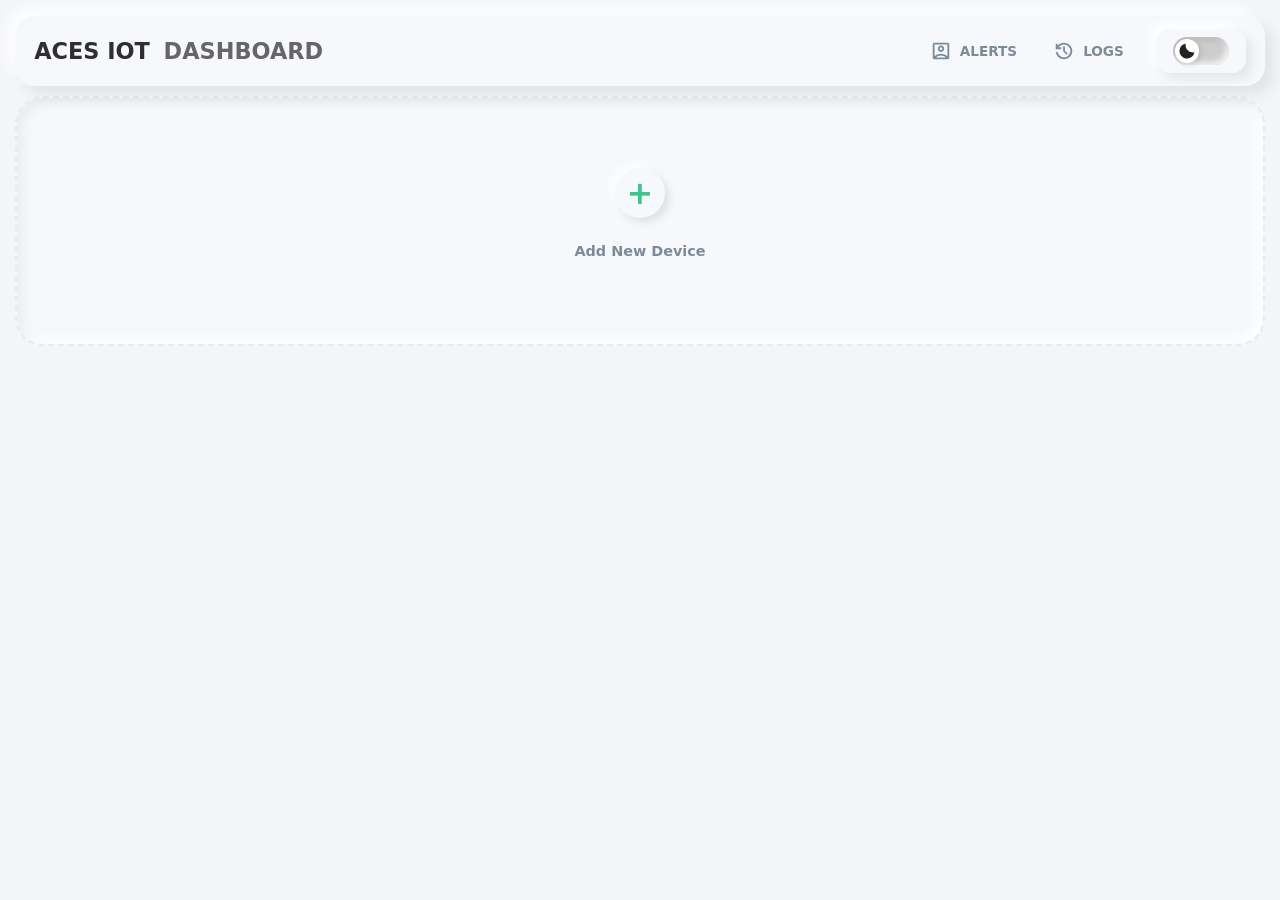
==== index.html @ 0c671ef6 "sync/websocket update for all features" ====
<!DOCTYPE html>
<html lang="en">
<head>
  <meta charset="UTF-8">
  <meta name="viewport" content="width=device-width, initial-scale=1.0">
  <title>ACES IoT Dashboard</title>
  <script>
    // Apply dark mode immediately to prevent flash
    if (localStorage.getItem('darkMode') === 'true') {
      document.documentElement.classList.add('dark-mode');
    }
  </script>
  <link rel="stylesheet" href="css/style.css">
</head>
<body>
<script>
  // Immediately apply dark mode to body
  if (localStorage.getItem('darkMode') === 'true') {
    document.body.classList.add('dark-mode');
  }
</script>
</div>

<header class="neo-header">
  <div class="header-inner">
    
    <div class="header-left">
  <a href="index.html" style="text-decoration: none; color: inherit;">
    <h1>ACES IOT<span class="desktop-title-part"> DASHBOARD</span></h1>
  </a>
  <span class="mobile-subtitle">DASHBOARD</span>
</div>

    <div class="header-controls-group">
      <nav class="header-nav">
  <a href="#" class="nav-item" onclick="openAlertSettings(); return false;">
    <svg class="nav-svg" viewBox="0 -960 960 960" fill="currentColor">
      <path d="M200-246q54-53 125.5-83.5T480-360q83 0 154.5 30.5T760-246v-514H200v514Zm280-194q58 0 99-41t41-99q0-58-41-99t-99-41q-58 0-99 41t-41 99q0 58 41 99t99 41ZM200-120q-33 0-56.5-23.5T120-200v-560q0-33 23.5-56.5T200-840h560q33 0 56.5 23.5T840-760v560q0 33-23.5 56.5T760-120H200Zm69-80h422q-44-39-99.5-59.5T480-280q-56 0-112.5 20.5T269-200Zm211-320q-25 0-42.5-17.5T420-580q0-25 17.5-42.5T480-640q25 0 42.5 17.5T540-580q0 25-17.5 42.5T480-520Zm0 17Z"/>
    </svg>
    <span class="nav-text">Alerts</span>
  </a>

  <a href="logs.html" class="nav-item">
    <svg class="nav-svg" viewBox="0 -960 960 960" fill="currentColor">
      <path d="M480-120q-138 0-240.5-91.5T122-440h82q14 104 92.5 172T480-200q117 0 198.5-81.5T760-480q0-117-81.5-198.5T480-760q-69 0-129 32t-101 88h110v80H120v-240h80v94q51-64 124.5-99T480-840q75 0 140.5 28.5t114 77q48.5 48.5 77 114T840-480q0 75-28.5 140.5t-77 114q-48.5 48.5-114 77T480-120Zm112-192L440-464v-216h80v184l128 128-56 56Z"/>
    </svg>
    <span class="nav-text">Logs</span>
  </a>
</nav>

      <div class="header-right">
        <button id="darkModeToggle" class="theme-toggle">
          <div class="toggle-track">
            <div class="toggle-thumb" id="themeIcon"></div>
          </div>
        </button>
      </div>
    </div> 
    </div>
</header>

  <main class="device-grid" id="deviceGrid">
    
    </main>

  <div id="numbersModal" class="modal">
    <div class="modal-content">
      <h2>Alert Contacts</h2>
      <ul id="numbersList"></ul>
      <div class="input-group" style="margin-top: 20px;">
        <input type="tel" id="newNumber" placeholder="Enter phone number" maxlength="11">
      </div>
      <div class="modal-button-row">
        <button id="saveNumbersBtn" class="modal-btn cancel-style">Close</button>
        <button id="addNumberBtn" class="modal-btn save-style">Add</button>
      </div>
    </div>
  </div>

  <div id="deviceModal" class="modal">
    <div class="modal-content">
      <h2 id="deviceModalTitle">New Connection</h2>
      <div id="hardwareIndicator" class="hardware-status">
         <span class="dot"></span> 
         <span id="hardwareStatusText">Connected to ACES-1</span>
      </div>
      <div class="input-group">
        <input type="text" id="deviceNameInput" placeholder="Enter Lab Name" autocomplete="off">
      </div>
      <div class="modal-button-row">
        <button id="cancelDeviceBtn" class="modal-btn cancel-style">Cancel</button>
        <button id="confirmDeviceBtn" class="modal-btn save-style">Connect</button>
      </div>
    </div>
  </div>

  <div id="deleteModal" class="modal">
    <div class="modal-content">
      <h2 id="deleteModalTitle">Remove Device?</h2>
      <p id="deleteWarningText" style="margin: 25px 0; font-size: 1rem; opacity: 0.8; text-align: center;">
        Are you sure you want to remove this device?
      </p>
      <div class="modal-button-row">
        <button id="cancelDeleteBtn" class="modal-btn cancel-style">Cancel</button>
        <button id="confirmDeleteBtn" class="modal-btn delete-style">Remove</button>
      </div>
    </div>
  </div>

  <script src="js/config.js"></script>
  <script src="/socket.io/socket.io.js"></script>
  <script src="js/main.js"></script>
  <script src="js/websocket-client.js"></script>
  <script src="js/device.js"></script> 
</body>
</html>
---- css/style.css ----
:root {
  /* ---------------- COLORS ---------------- */
  --app-bg: #f3f5f8;           /* Main background */
  --card-bg: #f6f8fb;          /* Device card background */
  --sensor-bg: #eef1f5;        /* Sensor mini screen background */
  --text-primary: #2f2f2f;
  --text-secondary: #7f8a99;
  --text-muted: #9aa3af;
  --primary-accent: #41c38f;   /* Accent / buttons */
  --accent-green-soft: #cfeee2;
  --status-online: #41c38f;
  --status-offline: #8fa6b8;
}

/* ============================================================
   1. GENERAL / LIGHT MODE STYLES (Base Sizes & Shadows)
   ============================================================ */

/* The Dark Mode Toggle Button Base */
#darkModeToggle {
  width: 100px;           /* Standard width for symmetry */
  height: 48px;          /* Matches Manage Numbers button height */
  padding: 0;
  border: none;
  border-radius: 14px;
  display: flex;
  align-items: center;
  justify-content: center;
  cursor: pointer;
  background-color: var(--card-bg);
  box-sizing: border-box;
  transition: all 0.3s ease;
  box-shadow: 6px 6px 12px rgba(0,0,0,0.08), 
             -6px -6px 12px rgba(255,255,255,0.9);
}

#manageNumbersBtn {
  height: 48px;
  padding: 0 1.5rem;
  border: none;
  border-radius: 14px;
  background-color: var(--card-bg);
  font-weight: 700;
  cursor: pointer;
  box-shadow: 6px 6px 12px rgba(0,0,0,0.08), 
             -6px -6px 12px rgba(255,255,255,0.9);
}

/* Internal Toggle Track */
.toggle-track {
  width: 48px;
  height: 24px;
  border-radius: 20px;
  position: relative;
  background-color: var(--sensor-bg);
  box-shadow: inset 3px 3px 6px rgba(0,0,0,0.1), 
              inset -3px -3px 6px rgba(255,255,255,0.8);
}

/* Internal Toggle Thumb */
.toggle-thumb {
  width: 18px;
  height: 18px;
  background-color: var(--card-bg);
  border-radius: 50%;
  position: absolute;
  top: 3px;
  left: 3px;
  box-shadow: 2px 2px 5px rgba(0,0,0,0.1);
  transition: transform 0.3s ease;
}


/* ============================================================
   1. FIXED DIMENSIONS (Prevents jumping/shrinking)
   ============================================================ */

/* Standardize the "Control" height for header elements */
#manageNumbersBtn, 
#darkModeToggle {
  height: 48px !important;
  box-sizing: border-box;
  display: flex;
  align-items: center;
  justify-content: center;
  border-radius: 14px;
  border: none;
  background-color: var(--card-bg);
  cursor: pointer;
  transition: all 0.3s ease;
}

#darkModeToggle {
  width: 100px; /* Fixed width to match visual weight of other button */
}

/* ============================================================
   2. DARK MODE STEALH OVERRIDES (No Glow, No Size Change)
   ============================================================ */

:root.dark-mode {
  --app-bg: #161E2F;
  --card-bg: #223352;
  --sensor-bg: #1e2a44;
  --text-primary: #f5f5f5;
  --text-secondary: #7f8a99;
  
  /* Muted shadows */
  --shadow-light: rgba(255, 255, 255, 0.05); 
  --shadow-dark: rgba(0, 0, 0, 0.4);
  --inset-light: rgba(255, 255, 255, 0.03);
  --inset-dark: rgba(0, 0, 0, 0.5);
}

/* --- RAISED ELEMENTS (Tiles keep their original size) --- */
.dark-mode .neo-header, 
.dark-mode .device-tile, 
.dark-mode .device-menu {
  background-color: var(--card-bg);
  box-shadow: 8px 8px 16px var(--shadow-dark), 
             -8px -8px 16px var(--shadow-light) !important;
  border: none;
  /* NO height rule here so cards stay big */
}

/* --- RAISED CONTROLS (Buttons/Toggles) --- */
.dark-mode #manageNumbersBtn, 
.dark-mode #darkModeToggle,
.dark-mode .device-menu-btn,
.dark-mode .add-icon-wrapper,
.dark-mode .view-details-btn {
  background-color: var(--card-bg) !important;
  box-shadow: 6px 6px 12px var(--shadow-dark), 
             -6px -6px 12px var(--shadow-light) !important;
  border: none;
}

/* --- SUNKEN ELEMENTS --- */
.dark-mode .sensor-box, 
.dark-mode .add-device-slot,
.dark-mode .toggle-track,
.dark-mode #manageNumbersBtn:active,
.dark-mode #darkModeToggle:active {
  box-shadow: inset 4px 4px 8px var(--inset-dark), 
              inset -4px -4px 8px var(--inset-light) !important;
  background-color: var(--sensor-bg) !important;
}

/* --- TOGGLE SPECIFICS --- */
.dark-mode .toggle-thumb {
  background-color: var(--card-bg) !important;
  box-shadow: 2px 2px 5px var(--shadow-dark), 
             -2px -2px 5px var(--shadow-light) !important;
}

.dark-mode #themeIcon svg {
  fill: var(--text-primary);
  opacity: 0.8;
  filter: none !important; 
}

/* --- ADD DEVICE CARD FIX --- */
.dark-mode .add-device-slot {
  border: 2px dashed rgba(255, 255, 255, 0.05) !important;
}

.dark-mode .add-device-slot p {
  color: var(--text-secondary);
  text-shadow: none;
}
/* --- SPECIFIC FIX FOR VIEW DETAILS BUTTON GLOW --- */
.dark-mode .device-tile .view-details-btn,
.dark-mode .device-tile button:not(.device-menu-btn) {
  background-color: var(--card-bg) !important;
  color: var(--text-primary) !important;
  /* Use the muted dark-mode highlight, not pure white */
  box-shadow: 6px 6px 12px var(--shadow-dark), 
             -5px -5px 10px var(--shadow-light) !important;
  border: none !important;
  transition: all 0.2s ease;
}

/* Ensure the "Press" state also loses the glow */
.dark-mode .device-tile .view-details-btn:active,
.dark-mode .device-tile button:not(.device-menu-btn):active {
  box-shadow: inset 4px 4px 8px var(--inset-dark), 
              inset -4px -4px 8px var(--inset-light) !important;
  background-color: var(--sensor-bg) !important;
  transform: scale(0.98);
}
/* ============================================================
   DEEP STEALH MODAL & HOVER FIX (Zero Size-Shift Version)
   ============================================================ */

/* 1. MODAL BOXES (Alert Numbers, Rename, Remove) */
.dark-mode .modal-content, 
.dark-mode .modal-box,
.dark-mode .popup-container {
  /* Only changing colors and shadows */
  background-color: var(--card-bg) !important;
  box-shadow: 15px 15px 30px var(--shadow-dark), 
             -10px -10px 30px var(--shadow-light) !important;
  
  /* Force size consistency */
  border: none !important; 
  box-sizing: border-box; 
}

/* 2. ADD NEW DEVICE HOVER (Fixes the "Cheeky" Glow on mouse-over) */
.dark-mode .add-device-slot:hover {
  /* Matches the lift of the light mode hover, but with muted colors */
  box-shadow: 10px 10px 20px var(--shadow-dark), 
             -8px -8px 20px var(--shadow-light) !important;
  /* Ensure no height/width jump */
  transform: none; 
}

/* 3. MODAL INPUTS (Sunken fields for names/numbers) */
.dark-mode .modal-content input,
.dark-mode .modal-content select {
  background-color: var(--sensor-bg) !important;
  color: var(--text-primary) !important;
  box-shadow: inset 4px 4px 8px var(--inset-dark), 
              inset -4px -4px 8px var(--inset-light) !important;
  /* Maintain the same border thickness as light mode (likely 0 or 1px) */
  border: none !important;
}

/* 4. MODAL BUTTONS (Save, Cancel, Remove) */
.dark-mode .modal-content button {
  background-color: var(--card-bg) !important;
  color: var(--text-primary) !important;
  box-shadow: 5px 5px 10px var(--shadow-dark), 
             -5px -5px 10px var(--shadow-light) !important;
  border: none !important;
  /* Ensure padding doesn't change from the light mode defaults */
}

/* Override button colors in dark mode for specific button styles */
.dark-mode .modal-content .cancel-style {
  color: #aaa !important;
}

.dark-mode .modal-content .save-style {
  color: #41c38f !important;
}

.dark-mode .modal-content .delete-style {
  color: #ff4757 !important;
}

/* Rename Lab Modal - red cancel in dark mode */
.dark-mode #deviceModal .cancel-style {
  color: #ff4757 !important;
}

/* Alert Contacts Modal - light gray for black in dark mode */
.dark-mode #numbersModal .cancel-style {
  color: #ccc !important;
}

/* 5. MODAL BUTTONS ACTIVE (The "Press" in dark mode) */
.dark-mode .modal-content button:active {
  box-shadow: inset 3px 3px 6px var(--inset-dark), 
              inset -3px -3px 6px var(--inset-light) !important;
}
/* Specifically target the 'Linked to' area inside the modal */
.dark-mode .modal-content, 
.dark-mode .modal-body {
  /* This forces ALL text inside the modal to a readable light gray/white */
  color: #CBD5E0 !important; 
}

/* Specific fix for the "Linked to: ACES" line */
.dark-mode .modal-content span,
.dark-mode .modal-content strong,
.dark-mode .modal-content small {
  color: #E2E8F0 !important; /* Brighter off-white */
  opacity: 1 !important;
}

/* If 'ACES' is a different color or highlighted */
.dark-mode .modal-content b, 
.dark-mode .modal-content .aces-highlight {
  color: #4ade80 !important; /* Mint green so it pops as a brand name */
}

/* --- DEVICE DETAIL DARK MODE OVERRIDES --- */
.dark-mode .status-banner {
  background: #1e293b !important;
  box-shadow: inset 10px 10px 20px rgba(0, 0, 0, 0.4), 
              inset -10px -10px 20px rgba(255, 255, 255, 0.03) !important;
}

.dark-mode .status-banner.banner-safe {
  box-shadow: inset 10px 10px 20px rgba(0, 0, 0, 0.35), 
              inset -10px -10px 20px rgba(255, 255, 255, 0.03),
              inset 0 0 30px rgba(64, 192, 87, 0.08) !important;
}

.dark-mode #bannerText {
  color: #40c057;
  text-shadow: 0 0 15px rgba(64, 192, 87, 0.5);
}

.dark-mode .log-msg {
  color: var(--text-primary) !important;
}

.dark-mode .activity-log-container {
  background: var(--card-bg) !important;
  box-shadow: inset 6px 6px 12px rgba(0, 0, 0, 0.4), 
              inset -6px -6px 12px rgba(255, 255, 255, 0.03) !important;
}

.dark-mode #deviceLogList div {
  background: var(--card-bg) !important;
  color: var(--text-primary) !important;
}

.dark-mode #deviceLogList {
  background: var(--card-bg) !important;
}

.dark-mode .log-date {
  color: var(--text-primary) !important;
}

.dark-mode .log-time {
  color: var(--text-primary) !important;
}

.dark-mode .activity-log-icon {
  color: var(--text-primary) !important;
}

.dark-mode .activity-log-header {
  background: transparent;
  border-bottom-color: rgba(255, 255, 255, 0.08);
}

.dark-mode .activity-log-title {
  color: #e0e6ed;
}

.dark-mode .tactile-key {
  background: linear-gradient(145deg, #2d3748, #1a202c) !important;
  box-shadow: 8px 8px 16px rgba(0, 0, 0, 0.6), 
              -8px -8px 16px rgba(255, 255, 255, 0.06) !important;
}

.dark-mode .tactile-key:active,
.dark-mode .tactile-key.is-active {
  background: #1a202c !important;
  box-shadow: inset 6px 6px 12px rgba(0, 0, 0, 0.7), 
              inset -6px -6px 12px rgba(255, 255, 255, 0.04) !important;
}

.dark-mode .modal-overlay {
  background: rgba(0, 0, 0, 0.7) !important;
}

.dark-mode .modal-content {
  background: #1e293b !important;
  box-shadow: 12px 12px 20px rgba(0, 0, 0, 0.6), 
              -6px -6px 12px rgba(255, 255, 255, 0.05) !important;
  border: 1px solid rgba(255, 255, 255, 0.1) !important;
}

.dark-mode .modal-lcd-well {
  background: #0f172a !important;
  box-shadow: inset 8px 8px 16px rgba(0, 0, 0, 0.6), 
              inset -8px -8px 16px rgba(255, 255, 255, 0.03) !important;
}

.dark-mode .modal-lcd-well h3 {
  color: #94a3b8 !important;
}

.dark-mode .modal-lcd-well p {
  color: #cbd5e1 !important;
}

.dark-mode .modal-lcd-well p .text-engage,
.dark-mode .text-engage {
  color: #ff6b7a !important; /* Brighter red for ENGAGE */
  font-weight: 900 !important;
  text-decoration: underline !important;
}

.dark-mode .modal-lcd-well p .text-deactivate,
.dark-mode .text-deactivate {
  color: #4ade80 !important; /* Brighter green for DEACTIVATE */
  font-weight: 900 !important;
  text-decoration: underline !important;
}

.dark-mode .modal-lcd-well input {
  background: #0f172a !important;
  color: #e2e8f0 !important;
  border: 1px solid rgba(255, 255, 255, 0.1) !important;
}

.dark-mode .modal-btn-neu {
  background: #334155 !important;
  color: #475569 !important;
  box-shadow: 8px 8px 16px rgba(0, 0, 0, 0.8), 
              -8px -8px 16px rgba(255, 255, 255, 0.1) !important;
}

.dark-mode .modal-btn-neu.confirm-red {
  color: #ff6b7a !important;
}

.dark-mode .modal-btn-neu:active {
  box-shadow: inset 6px 6px 12px rgba(0, 0, 0, 0.8), 
              inset -6px -6px 12px rgba(255, 255, 255, 0.05) !important;
}

.dark-mode .confirm-red {
  color: #ff6b7a !important;
}

.dark-mode .back-btn {
  background: var(--card-bg) !important;
  color: var(--text-primary) !important;
  box-shadow: 4px 4px 8px rgba(0, 0, 0, 0.3), 
              -4px -4px 8px rgba(255, 255, 255, 0.05) !important;
}

.dark-mode .back-btn svg {
  fill: #cbd5e1 !important;
}

.dark-mode .text-change {
  color: #94a3b8 !important;
}


/* ---------------- GLOBAL ---------------- */
body {
  font-family: "Inter", "Manrope", system-ui, -apple-system, sans-serif;
  font-weight: 600;
  background-color: var(--app-bg);
  color: var(--text-primary);
  margin: 0;
  padding: 0;
}

button,
.device-tile button,
#manageNumbersBtn,
.modal-content button {
  font-family: inherit;
  font-weight: 600;
  cursor: pointer;
  transition: all 0.2s ease;
}

header {
  display: flex;
  justify-content: space-between;
  align-items: center;
  padding: 1rem 1.5rem;
  background-color: var(--card-bg);
  border-radius: 20px;
  box-shadow: 8px 8px 16px rgba(0,0,0,0.08),
              -8px -8px 16px rgba(255,255,255,0.95);
  
  /* FIX: Only 15px margin on sides, 1rem on top, and 0 on bottom to kill the gap */
  margin: 1rem 15px 0 15px; 
}
/* ---------------- THE MASTER GRID (UPDATED) ---------------- */
.device-grid {
  display: grid !important;
  grid-template-columns: repeat(auto-fit, minmax(350px, 1fr));
  
  /* SURGERY: Remove top margin/padding to sit flush with header */
  margin: 10px 15px 0 15px !important; 
  padding: 0 !important; 
  
  width: calc(100% - 30px);
  gap: 20px;
  align-items: start;
  box-sizing: border-box;
}
/* ---------------- THE SOLID CARD ---------------- */
.device-card {
  height: 250px; 
  min-height: 250px;
  width: 100%; 
  
  display: flex;
  flex-direction: column;
  justify-content: space-between;
  padding: 25px;
  background: var(--card-bg);
  border-radius: 28px;
  
  /* Neumorphic Shadow from your original design */
  box-shadow: 10px 10px 20px rgba(0,0,0,0.2), 
              -10px -10px 20px rgba(255,255,255,0.05);
  
  overflow: hidden; 
  box-sizing: border-box;
}

/* ---------------- SENSOR MINI SCREEN (LCD) ---------------- */
.sensor-box {
  background: var(--sensor-bg);
  border-radius: 14px;
  
  /* REDUCED padding: 10px 16px -> 8px 4px */
  /* This gives the font more horizontal space to grow */
  padding: 8px 4px; 
  
  flex: 1; 
  display: flex;
  flex-direction: column;
  
  /* CHANGED: center content vertically, label will use margin-top: auto to push to bottom */
  justify-content: center; 
  align-items: center;
  position: relative;
  
  box-shadow:
    inset 3px 3px 6px rgba(0,0,0,0.10),
    inset -3px -3px 6px rgba(255,255,255,0.9);
  
  font-family: 'SevenSegment', monospace;
  
  /* INCREASED height: 80px -> 110px */
  /* This allows the number to be much taller without hitting the edges */
  min-height: 110px; 
  overflow: hidden;
}

/* ---------------- DEVICE TILE ---------------- */
.device-tile {
  background-color: var(--card-bg);
  border-radius: 20px;
  padding: 1rem 1.5rem;
  box-shadow:
    8px 8px 16px rgba(0,0,0,0.08),
   -8px -8px 16px rgba(255,255,255,0.95);
  color: var(--text-primary);
  display: flex;
  flex-direction: column;
  gap: 0.75rem;
  transition: transform 0.2s ease, box-shadow 0.2s ease;
}

.device-tile:hover {
  transform: translateY(-2px);
  box-shadow: inset 3px 3px 6px rgba(0,0,0,0.08),
              inset -3px -3px 6px rgba(255,255,255,0.9);
}

/* ---------------- DEVICE HEADER ---------------- */
.device-name {
  display: flex;
  align-items: center;
  justify-content: space-between; /* pushes name/status left and button right */
  font-size: 1rem;
  font-weight: 600;
  min-height: 42px;
  padding-right: 0; /* remove old padding */
  position: relative; /* for absolute positioning */
}

/* Container for name + status badge (inline flex) */
.device-name-left {
  display: flex;
  align-items: center;
  gap: 0.5rem;
}

/* Status badge */
.device-status {
  display: flex;
  align-items: center;
  gap: 6px;
  font-size: 0.7rem;
  padding: 6px 12px;
  border-radius: 20px;
  font-weight: 700;
  text-transform: uppercase;
  letter-spacing: 0.5px;
  background: var(--sensor-bg);
  box-shadow: inset 2px 2px 4px rgba(0,0,0,0.06), 
              inset -2px -2px 4px rgba(255,255,255,0.8);
}

.device-status::before {
  content: '';
  width: 8px;
  height: 8px;
  border-radius: 50%;
  flex-shrink: 0;
}

.device-status.online {
  color: var(--status-online);
}

.device-status.online::before {
  background: var(--status-online);
  box-shadow: 0 0 8px var(--status-online), 0 0 12px var(--status-online);
  animation: pulse-online 2s ease-in-out infinite;
}

.device-status.offline {
  color: var(--status-offline);
}

.device-status.offline::before {
  background: var(--status-offline);
  opacity: 0.6;
}

@keyframes pulse-online {
  0%, 100% {
    box-shadow: 0 0 4px var(--status-online), 0 0 8px var(--status-online);
    opacity: 1;
  }
  50% {
    box-shadow: 0 0 8px var(--status-online), 0 0 16px var(--status-online);
    opacity: 0.8;
  }
}

/* Dark mode status */
.dark-mode .device-status,
:root.dark-mode .device-status {
  background: var(--sensor-bg);
  box-shadow: inset 2px 2px 4px var(--inset-dark), 
              inset -2px -2px 4px var(--inset-light);
}

.dark-mode .device-status.online,
:root.dark-mode .device-status.online {
  color: #4ade80;
}

.dark-mode .device-status.online::before,
:root.dark-mode .device-status.online::before {
  background: #4ade80;
  box-shadow: 0 0 8px #4ade80, 0 0 12px #4ade80;
}

.dark-mode .device-status.offline,
:root.dark-mode .device-status.offline {
  color: #64748b;
}

.dark-mode .device-status.offline::before,
:root.dark-mode .device-status.offline::before {
  background: #64748b;
}

/* ---------------- DEVICE TILE ---------------- */
.device-tile {
  position: relative; /* allows absolute positioning of 3-dot button inside card */
}

/* 3-dots button anchored to top-right corner of card */
.device-menu-btn {
  position: absolute;   /* relative to header */
  top: -9px;
  right: -5px;
  width: 28px;
  height: 28px;
  min-width: 28px;     /* prevent flex grow */
  max-width: 28px;
  min-height: 28px;
  max-height: 28px;
  padding: 0;
  border-radius: 50%;
  border: none;
  background: var(--card-bg);
  color: var(--text-muted);
  font-size: 16px;
  line-height: 1;
  text-align: center;   /* centers the ⋮ */
  display: inline-flex; /* prevent flex stretching */
  justify-content: center;
  align-items: center;
  z-index: 10;
}


.device-menu-btn:hover {
  box-shadow:
    inset 2px 2px 4px rgba(0,0,0,0.12),
    inset -2px -2px 4px rgba(255,255,255,0.9);
}

/* ---------------- DEVICE MENU (dropdown) ---------------- */
.device-menu {
  position: absolute;       /* relative to button */
  top: 36px;                /* drops below the button */
  right: 0;                 /* aligned to button's right edge */
  display: none;            /* hidden by default */
  flex-direction: column;
  background-color: var(--card-bg);
  border-radius: 12px;
  box-shadow: 4px 4px 12px rgba(0,0,0,0.1),
              -4px -4px 12px rgba(255,255,255,0.9);
  min-width: 80px;
  max-width: 140px;
  overflow: hidden;
  z-index: 15;              /* above all card content */
}

.device-menu button:hover {
  background-color: var(--sensor-bg);
}


/* ---------------- SENSOR ROW ---------------- */
.sensor-row {
  display: flex;
  justify-content: space-between;
  gap: 0.8rem;
}

.sensor-box {
  background: var(--sensor-bg);
  border-radius: 14px;
  padding: 15px 10px;
  flex: 1;
  display: flex;
  flex-direction: column;
  align-items: center;    
  justify-content: center; /* This centers the "Value Group" vertically */
  min-height: 110px;       /* Slightly taller for better symmetry */
  box-shadow:
    inset 3px 3px 6px rgba(0,0,0,0.10),
    inset -3px -3px 6px rgba(255,255,255,0.9);
  position: relative;
  overflow: hidden;
}

/* ---------------- BUTTON ---------------- */
.device-tile button {
  width: 100%;
  margin-top: 0.75rem;
  padding: 0.5rem;
  border-radius: 12px;
  border: none;
  background-color: var(--card-bg);
  color: var(--text-primary);
  box-shadow: 6px 6px 12px rgba(0,0,0,0.08),
              -6px -6px 12px rgba(255,255,255,0.95);
}

.device-tile button:hover {
  box-shadow: inset 3px 3px 6px rgba(0,0,0,0.1),
              inset -3px -3px 6px rgba(255,255,255,0.9);
}

/* ---------------- ADD DEVICE TILE ---------------- */
.device-tile.add-device {
  display: flex;
  justify-content: center;
  align-items: center;
  background: var(--card-bg);
  border-radius: 20px;
  border: 2px dashed var(--primary-accent);
  font-size: 1.2rem;
  font-weight: bold;
  height: 160px;
  max-height: 160px;
  transition: transform 0.2s, box-shadow 0.2s;
  box-shadow:
    8px 8px 16px rgba(0,0,0,0.08),
   -8px -8px 16px rgba(255,255,255,0.95);
}

.device-tile.add-device button {
  background: transparent;
  border: none;
  color: var(--primary-accent);
  font-size: 1.4rem;
}

.device-tile.add-device:hover {
  transform: scale(1.03);
  box-shadow: inset 3px 3px 6px rgba(0,0,0,0.08),
              inset -3px -3px 6px rgba(255,255,255,0.9);
}

/* ---------------- MODAL ---------------- */
.modal {
  display: none;
  position: fixed;
  z-index: 100;
  top: 0;
  left: 0;
  right: 0;
  bottom: 0;
  width: 100%;
  height: 100%;
  background-color: rgba(0, 0, 0, 0.6);
  backdrop-filter: blur(4px);
  justify-content: center;
  align-items: center;
  padding: 20px;
  overflow-y: auto;
  box-sizing: border-box;
  
  /* iOS Safari fix - forces GPU layer and fixes tap target issues */
  -webkit-transform: translateZ(0);
  transform: translateZ(0);
  -webkit-overflow-scrolling: touch;
}

.modal-content {
  background-color: var(--card-bg);
  
  /* UPDATED: Padding shrinks from 1.5rem on desktop to 1rem on small phones */
  padding: clamp(1rem, 4vw, 1.5rem); 
  
  border-radius: 24px;
  
  /* RESPONSIVE WIDTH LOGIC */
  width: 92%;         /* Slightly tighter than 95% to ensure shadow visibility */
  max-width: 400px;
  max-height: 80vh;   /* Limit height to 80% of viewport */
  max-height: 80dvh;  /* Dynamic viewport height - better for iOS */
  overflow-y: auto;   /* Scroll inside modal if content is too tall */
  box-sizing: border-box;
  
  /* iOS Safari fix - forces proper hit testing */
  -webkit-transform: translateZ(0);
  transform: translateZ(0);
  position: relative; 

  /* LIGHT MODE NEUMORPHISM */
  box-shadow: 
    10px 10px 20px rgba(0, 0, 0, 0.1),
    -5px -5px 15px rgba(255, 255, 255, 0.5);
    
  border: none;
  position: relative;
  text-shadow: none !important;

  /* ADDED: Ensures internal elements stay vertically centered and tight */
  display: flex;
  flex-direction: column;
  gap: 12px; 
}
/* --- DARK MODE MODAL FIX --- */
/* This removes the white glow when in Dark Mode */
.dark-mode .modal-content {
  box-shadow: 
    8px 8px 16px rgba(0, 0, 0, 0.4), 
    -4px -4px 12px rgba(255, 255, 255, 0.03) !important;
}

.modal-content h2 {
  font-size: clamp(1.1rem, 3vw, 1.3rem); /* Auto-shrinks title on mobile */
  margin-bottom: 0.5rem;
  text-align: center;
  color: var(--text-primary);
}

/* Helpful for the Pixel 7: ensures inputs don't zoom the screen */
.modal-content input {
  font-size: 16px; /* Prevents iOS/Android auto-zoom on focus */
  width: 100%;
  box-sizing: border-box;
}
/* ---------------- PHONE LIST ---------------- */
#numbersList {
  list-style: none;
  padding: 0;
  margin: 1rem 0;
  max-height: 200px;
  overflow-y: auto;
}

#numbersList li {
  background: var(--sensor-bg);
  margin-bottom: 0.75rem;
  padding: 0.8rem 1.2rem; /* Increased side padding */
  border-radius: 14px;
  display: flex;
  justify-content: space-between; /* Pushes number left, button right */
  align-items: center;
  box-shadow: 
    inset 2px 2px 5px rgba(0,0,0,0.05),
    inset -2px -2px 5px rgba(255,255,255,0.8);
  font-family: inherit; /* Clean font for better readability */
  font-size: 1rem;
}

/* Specific styling for the delete button in the list */
#numbersList li button {
  width: auto; /* Overrides full width */
  background: transparent;
  box-shadow: none;
  color: #ff4757; /* Red for deletion */
  padding: 4px 8px;
  font-size: 0.9rem;
  font-weight: bold;
  margin: 0;
  border-radius: 8px;
}

#numbersList li button:active {
  box-shadow: none;
  transform: scale(0.9);
}

/* ---------------- MODAL INPUT ---------------- */
.modal-content input {
  width: 100%;
  box-sizing: border-box;
  padding: 0.8rem 1rem;
  margin: 1rem 0;
  border-radius: 14px;
  border: none;
  background-color: var(--sensor-bg);
  color: var(--text-primary);
  box-shadow: 
    inset 4px 4px 8px rgba(0,0,0,0.08),
    inset -4px -4px 8px rgba(255,255,255,0.9);
  outline: none;
  font-size: 1rem;
}

/* ---------------- MODAL BUTTONS (Add Button) ---------------- */
.modal-content > button {
  width: 100%; 
  padding: 0.8rem;
  border-radius: 14px;
  border: none;
  background-color: var(--card-bg);
  color: var(--primary-accent);
  font-weight: 700;
  box-shadow: 
    6px 6px 12px rgba(0,0,0,0.08),
    -6px -6px 12px rgba(255,255,255,0.95);
  cursor: pointer;
}

.modal-content > button:active {
  box-shadow: 
    inset 3px 3px 6px rgba(0,0,0,0.1),
    inset -3px -3px 6px rgba(255,255,255,0.9);
  transform: scale(0.98);
}
/* ---------------- CLOSE ICON ---------------- */
.close {
  position: absolute;
  top: 1.2rem;
  right: 1.2rem;
  font-size: 1.5rem;
  cursor: pointer;
  color: var(--text-muted);
  line-height: 1;
}
/* ---------------- CLOSE MODAL ---------------- */
.close {
  float: right;
  font-size: 1.2rem;
  cursor: pointer;
  color: var(--text-secondary);
}



/* Updated Button Styles for Header */
#manageNumbersBtn {
  /* Remove fixed padding, use clamp for a "tight" feel on mobile */
  padding: 0 clamp(0.5rem, 2vw, 1.2rem) !important;
  font-size: clamp(0.7rem, 2.5vw, 0.9rem);
  white-space: nowrap;
  height: 44px !important; /* Slightly slimmer height */
}

#darkModeToggle {
  /* Switch from fixed 100px to a fluid width */
  width: clamp(70px, 15vw, 90px) !important; 
  height: 44px !important;
  flex-shrink: 0;
}
/* ---------------- 7-Segment Font ---------------- */
@font-face {
  font-family: 'SevenSegment';
  src: url('../assets/fonts/sevensegment.ttf') format('truetype');
  font-weight: normal;
  font-style: normal;
}

/* ---------------- SENSOR MINI SCREEN ---------------- */
.sensor-box {
  background: var(--sensor-bg);
  border-radius: 14px;
  /* Increased padding slightly to prevent values from touching the edges */
  padding: 12px 6px; 
  
  flex: 1 1 0px; 
  width: 0; 
  
  display: flex;
  flex-direction: column;
  /* Centering logic */
  justify-content: center; 
  align-items: center;
  position: relative;
  
  box-shadow:
    inset 3px 3px 6px rgba(0,0,0,0.10),
    inset -3px -3px 6px rgba(255,255,255,0.9);
  
  /* Increased the height slightly (0.8 to 0.9) to give room for the centering */
  aspect-ratio: 1 / 0.9; 
  min-height: auto; 
  overflow: hidden;
}
/* Top-left icon */
.sensor-icon {
  position: absolute;
  top: 8px;
  left: 10px;
  font-size: 14px;
  color: var(--text-secondary);
}

.sensor-icon {
  position: absolute;
  top: 8px;
  left: 10px;
  width: 16px;
  height: 16px;
}
/* ---------- THEME TOGGLE ---------- */
.theme-toggle {
  background: none;
  border: none;
  cursor: pointer;
  padding: 0;
}

.toggle-track {
  width: 56px;
  height: 28px;
  background: #ccc;
  border-radius: 20px;
  position: relative;
  transition: background 0.3s ease;
}

.toggle-thumb {
  width: 24px;
  height: 24px;
  background: #fff;
  color: #222; /* moon visible in light mode */
  border-radius: 50%;
  position: absolute;
  top: 2px;
  left: 2px;
  display: flex;
  align-items: center;
  justify-content: center;
  transition: transform 0.3s ease;
}

.toggle-thumb svg {
  width: 18px;
  height: 18px;
  fill: currentColor;
}

/* ---------- DARK MODE STATE ---------- */
:root.dark-mode .toggle-track {
  background: #444;
}

:root.dark-mode .toggle-thumb {
  transform: translateX(28px);
  color: #000000; /* sun yellow */
}
/* Danger state for the sensor box */
.sensor-box.danger {
  background: #ffeded; /* Soft red bg */
  box-shadow: inset 3px 3px 6px rgba(255, 0, 0, 0.1), 
              inset -3px -3px 6px rgba(255, 255, 255, 0.9);
}

.sensor-box.danger .sensor-value {
  color: #e63946 !important; /* Warning Red */
  text-shadow: 0 0 8px rgba(230, 57, 70, 0.3);
}

/* Optional: Flashing animation for critical gas/fire */
@keyframes pulse-red {
  0% { opacity: 1; }
  50% { opacity: 0.6; }
  100% { opacity: 1; }
}

.sensor-box.danger .sensor-icon {
  color: #e63946;
  animation: pulse-red 1s infinite;
}
/* Pushes the X to the edge and removes the glow */
#numbersList li {
  display: flex !important;
  justify-content: space-between !important;
  align-items: center;
  padding: 0.8rem 1.2rem !important; /* Slightly more side padding */
  text-shadow: none !important;
}
/* Forces the font on the number specifically */
.seven-seg-modal {
  font-family: 'SevenSegment', monospace !important;
  text-shadow: none !important;
}

/* Update the existing delete-btn-modal block */
.delete-btn-modal {
  background: transparent !important;
  box-shadow: none !important;
  color: #ff4757 !important; /* Keep it red for danger */
  width: auto !important;
  padding: 5px 10px !important; /* Bigger tap target */
  margin: 0 !important;
  border: none !important;
  font-size: 0.85rem !important;
  font-weight: bold !important;
  cursor: pointer;
  text-transform: uppercase;
  letter-spacing: 0.5px;
}

.delete-btn-modal:hover {
  text-decoration: underline;
  opacity: 0.8;
}

/* --- NEW: THE HORIZONTAL BUTTON ROW --- */
.modal-button-row {
  display: flex;
  gap: 15px;      /* Gap between Add and Save */
  margin-top: 20px;
}

/* Update your existing button styles to work inside the row */
#addNumberBtn, #saveNumbersBtn {
  flex: 1;        /* This is the magic part that makes them side-by-side */
  padding: 0.8rem;
  border-radius: 14px;
  border: none;
  background-color: var(--card-bg);
  font-weight: bold;
  cursor: pointer;
  transition: all 0.2s ease;
  /* Standard neumorphic shadow */
  box-shadow: 
    5px 5px 10px rgba(0,0,0,0.08), 
    -5px -5px 10px rgba(255,255,255,0.9);
}

#addNumberBtn {
  color: var(--primary-accent); /* Keep Add green */
}

#saveNumbersBtn {
  color: var(--text-primary); /* Keep Save standard */
}

/* Pressed state for both */
#addNumberBtn:active, #saveNumbersBtn:active {
  box-shadow: 
    inset 3px 3px 6px rgba(0,0,0,0.1), 
    inset -3px -3px 6px rgba(255,255,255,0.9);
  transform: scale(0.98);
}
/* The 'Empty Slot' look */
.add-device-slot {
  display: flex;
  flex-direction: column;
  justify-content: center;
  align-items: center;
  border: 2px dashed rgba(0, 0, 0, 0.05); /* Subtle hint of a border */
  background: var(--card-bg);
  /* Inset shadow makes it look sunken */
  box-shadow: 
    inset 6px 6px 12px rgba(0, 0, 0, 0.05), 
    inset -6px -6px 12px rgba(255, 255, 255, 0.8) !important;
  cursor: pointer;
  transition: all 0.3s ease-in-out;
  min-height: 180px; /* Match your other cards */
}

/* Hover state: It 'pops out' to meet your cursor */
.add-device-slot:hover {
  border-color: var(--primary-accent);
  transform: translateY(-5px);
  /* Changes from sunken to popping out */
  box-shadow: 
    10px 10px 20px rgba(0, 0, 0, 0.1), 
    -10px -10px 20px rgba(255, 255, 255, 1) !important;
}

/* The Plus Icon styling */
.add-icon-wrapper {
  width: 50px;
  height: 50px;
  border-radius: 50%;
  display: flex;
  justify-content: center;
  align-items: center;
  margin-bottom: 15px;
  background: var(--card-bg);
  box-shadow: 4px 4px 8px rgba(0,0,0,0.1), -4px -4px 8px rgba(255,255,255,0.9);
  color: var(--primary-accent);
  font-size: 2rem;
  font-weight: bold;
}

.add-device-slot p {
  color: var(--text-secondary);
  font-weight: 600;
  font-size: 0.9rem;
}
/* --- MODAL BUTTONS (HORIZONTAL) --- */
.modal-button-row {
  display: flex;
  gap: 15px;
  margin-top: 20px;
}

#addNumberBtn, #saveNumbersBtn {
  flex: 1;
  padding: 0.8rem;
  border-radius: 14px;
  border: none;
  background-color: var(--card-bg);
  font-weight: bold;
  cursor: pointer;
  box-shadow: 5px 5px 10px rgba(0,0,0,0.08), -5px -5px 10px rgba(255,255,255,0.9);
  transition: all 0.2s ease;
}

#addNumberBtn { color: var(--primary-accent); }
#saveNumbersBtn { color: var(--text-primary); }

#addNumberBtn:active, #saveNumbersBtn:active {
  box-shadow: inset 3px 3px 6px rgba(0,0,0,0.1), inset -3px -3px 6px rgba(255,255,255,0.9);
  transform: scale(0.98);
}

/* --- DELETE BUTTON (TEXT STYLE) --- */
.delete-btn-modal {
  background: transparent !important;
  color: #ff4757 !important;
  border: none !important;
  font-weight: bold;
  cursor: pointer;
  padding: 5px 10px;
}

/* --- ADD DEVICE SLOT (SUNKEN LOOK) --- */
.add-device-slot {
  display: flex;
  flex-direction: column;
  justify-content: center;
  align-items: center;
  background: var(--card-bg);
  box-shadow: inset 6px 6px 12px rgba(0,0,0,0.05), inset -6px -6px 12px rgba(255,255,255,0.8) !important;
  border: 2px dashed rgba(0,0,0,0.05);
  cursor: pointer;
  transition: all 0.3s ease;
}

.add-device-slot:hover {
  transform: translateY(-5px);
  box-shadow: 10px 10px 20px rgba(0,0,0,0.1), -10px -10px 20px rgba(255,255,255,1) !important;
}

.add-icon-wrapper {
  width: 50px; height: 50px;
  border-radius: 50%;
  display: flex; justify-content: center; align-items: center;
  background: var(--card-bg);
  box-shadow: 4px 4px 8px rgba(0,0,0,0.1), -4px -4px 8px rgba(255,255,255,0.9);
  color: var(--primary-accent);
  font-size: 2rem;
  margin-bottom: 10px;
}
.input-group {
  display: flex;
  flex-direction: column;
  align-items: flex-start;
  width: 100%;
  margin: 15px 0;
}

.input-group label {
  font-size: 0.8rem;
  font-weight: bold;
  margin-bottom: 5px;
  color: var(--text-primary);
  opacity: 0.7;
}

.input-group input {
  width: 100%;
  padding: 12px;
  border-radius: 12px;
  border: none;
  background: var(--card-bg);
  box-shadow: inset 4px 4px 8px rgba(0,0,0,0.05), inset -4px -4px 8px rgba(255,255,255,0.8);
  color: var(--text-primary);
}

/* Ensure the row spans full width and buttons share space 50/50 */
/* This targets all buttons inside any modal button row */
.modal-button-row button {
  flex: 1;
  padding: 12px;
  border-radius: 12px;
  border: none;
  font-weight: bold;
  cursor: pointer;
  
  /* THE NEUMORPHIC LOOK */
  background-color: var(--card-bg); /* This must match the modal background */
  box-shadow: 5px 5px 10px rgba(0,0,0,0.08), 
             -5px -5px 10px rgba(255,255,255,0.9);
  
  transition: all 0.2s ease;
}

/* Hover/Click effect to make them feel like real buttons */
.modal-button-row button:active {
  box-shadow: inset 3px 3px 6px rgba(0,0,0,0.1), 
              inset -3px -3px 6px rgba(255,255,255,0.8);
  transform: scale(0.98);
}

/* Apply the specific colors */
#confirmDeleteBtn {
  color: #ff4757; /* The red color for "Remove" */
}

#cancelDeleteBtn, #cancelDeviceBtn {
  color: #888; /* The neutral color for "Cancel" */
}

#confirmDeviceBtn {
  color: var(--primary-accent); /* The blue/green color for "Save" */
}
#cancelDeviceBtn, #confirmDeviceBtn {
  flex: 1; /* This makes both buttons stretch to fill the row equally */
  padding: 0.8rem;
  border-radius: 14px;
  border: none;
  background-color: var(--card-bg);
  font-weight: bold;
  cursor: pointer;
  box-shadow: 5px 5px 10px rgba(0,0,0,0.08), -5px -5px 10px rgba(255,255,255,0.9);
  transition: all 0.2s ease;
}

/* Specific colors for clarity */
#cancelDeviceBtn { color: #ff4757; } 
#confirmDeviceBtn { color: var(--primary-accent); }

/* Active (Pressed) state for that tactile feel */
#cancelDeviceBtn:active, #confirmDeviceBtn:active {
  box-shadow: inset 3px 3px 6px rgba(0,0,0,0.1), inset -3px -3px 6px rgba(255,255,255,0.9);
  transform: scale(0.98);
}

/* Container for side-by-side buttons */
.modal-button-row {
  display: flex;
  gap: 15px;
  width: 100%;
  justify-content: space-between;
}

/* Base Neumorphic Button Style */
.modal-btn {
  flex: 1; /* This makes them stretch equally */
  padding: 15px;
  border: none;
  border-radius: 14px;
  font-weight: bold;
  font-size: 1rem;
  cursor: pointer;
  
  /* NEUMORPHIC RAISED EFFECT */
  background: var(--card-bg);
  box-shadow: 6px 6px 12px rgba(0,0,0,0.08), 
             -6px -6px 12px rgba(255,255,255,0.9);
             
  transition: all 0.2s ease;
  display: flex;
  justify-content: center;
  align-items: center;
}

/* Tactile "Pressed" Effect */
.modal-btn:active {
  box-shadow: inset 4px 4px 8px rgba(0,0,0,0.1), 
              inset -4px -4px 8px rgba(255,255,255,0.9);
  transform: scale(0.98);
}

/* Color Styles */
.cancel-style {
  color: #888 !important; /* Default gray for cancel/close */
}

.delete-style {
  color: #ff4757 !important; /* Danger red */
}

.save-style {
  color: #41c38f !important; /* Green for save/add */
}

/* Rename Lab Modal - red cancel + green save */
#deviceModal .cancel-style {
  color: #ff4757 !important; /* Red for rename cancel */
}

/* Alert Contacts Modal - black close + green add */
#numbersModal .cancel-style {
  color: #000 !important; /* Black for close */
}
.hardware-status {
  background: rgba(0, 0, 0, 0.03);
  padding: 10px 15px;
  border-radius: 10px;
  font-size: 0.85rem;
  margin-bottom: 15px;
  display: flex;
  align-items: center;
  gap: 8px;
  color: #555;
  border-left: 4px solid var(--primary-accent); /* Blue/Green strip */
}

.hardware-status .dot {
  height: 8px;
  width: 8px;
  background-color: #2ecc71; /* Green dot */
  border-radius: 50%;
  display: inline-block;
  box-shadow: 0 0 8px #2ecc71;
  animation: pulse 2s infinite;
}

@keyframes pulse {
  0% { opacity: 0.4; }
  50% { opacity: 1; }
  100% { opacity: 0.4; }
}

/* --- EMERGENCY ALERT SYSTEM --- */

/* 1. The Animation Keyframes */
@keyframes pulse-red-glow {
  0% { box-shadow: 0 0 5px rgba(230, 57, 70, 0.2); }
  50% { box-shadow: 0 0 25px rgba(230, 57, 70, 0.6); }
  100% { box-shadow: 0 0 5px rgba(230, 57, 70, 0.2); }
}

/* 2. The Active State for the Card */
.device-tile.emergency-active {
  border: 2px solid #e63946 !important; /* Forces a red border */
  animation: pulse-red-glow 1.5s infinite ease-in-out;
  background-color: #fff9f9 !important; /* Very subtle warm tint */
}

/* 3. Dark Mode adjustment for Emergency */
.dark-mode .device-tile.emergency-active {
  background-color: #2d1b1e !important;
  border: 2px solid #ff4d4d !important;
}

/* --- SAMSUNG GALAXY S8+ FIX (360px) --- */
@media (max-width: 380px) {
  /* Align header with device grid - same margins */
  .neo-header,
  header {
    margin-left: 8px !important;
    margin-right: 12px !important;
    width: calc(100% - 20px) !important;
    padding: 12px 15px !important;
    box-sizing: border-box !important;
  }

  /* Reduce grid card minimum width for narrow phones */
  .device-grid {
    grid-template-columns: 1fr !important;
    margin-left: 10px !important;
    margin-right: 10px !important;
    width: calc(100% - 20px) !important;
    gap: 15px;
    box-sizing: border-box !important;
  }

  .header-left {
    margin-left: 0 !important;
    padding-left: 0 !important;
  }

  .header-inner {
    padding-left: 0 !important;
    margin-left: 0 !important;
  }

  /* Match device card internal padding */
  .device-card {
    padding: 15px !important;
  }

  /* Fix header text wrapping - keep ACES IOT on one line */
  .header-left h1 {
    font-size: 0.9rem !important;
    white-space: nowrap;
  }

  .mobile-subtitle {
    font-size: 0.65rem !important;
  }

  .sensor-value {
    font-size: 15px !important;
  }
  /* Adjust card height for smaller screens */
  .device-card {
    height: 220px !important;
  }

  /* Tighten header spacing - align with device grid margins */
  .header-container {
    padding: 10px 12px !important;
    gap: 8px !important;
    margin: 10px 10px 0 10px !important;
    width: calc(100% - 20px) !important;
  }

  .header-nav {
    gap: 12px !important;
  }

  .header-controls-group {
    gap: 8px !important;
  }

  /* Adjust nav button sizes */
  .nav-btn {
    width: 32px !important;
    height: 32px !important;
    font-size: 0.7rem !important;
  }

  /* Tighten sensor spacing on detail page */
  .sensor-row {
    gap: 10px !important;
  }

  .sensor-box {
    padding: 8px !important;
  }
}

/* --- MOBILE SENSOR FIX --- */
@media (max-width: 480px) {
  .device-detail-page .sensor-row > .sensor-box {
    /* Reduced height to compress content and center value better */
    height: auto !important;
    min-height: 70px !important; 
    padding: 6px 2px !important;
    justify-content: center !important;
  }

  /* Move the icon slightly so it doesn't collide with the big number */
  .sensor-icon {
    top: 5px;
    left: 5px;
    transform: scale(0.9); 
    opacity: 1;
    margin-bottom: -8px;
  }

  .sensor-icon svg {
    width: 23px;
    height: 23px;
  }

  .sensor-value {
    margin-top: -12px !important;
    margin-bottom: -8px !important;
  }

  .sensor-label {
    font-size: 0.8rem !important;
    padding-bottom: 4px;
    padding-top: 2px !important;
    margin-top: auto !important;
  }

}
/* Makes the logo feel interactive without changing layout */
.header-left a {
  display: inline-block;
  transition: transform 0.2s ease, opacity 0.2s ease;
}

.header-left a:hover {
  opacity: 0.8;
  transform: scale(1.01); /* Very subtle growth on hover */
}

.header-left a:active {
  transform: scale(0.98); /* Slight shrink when clicked */
}
/* This controls the parent container */
.header-inner {
  display: flex !important;
  justify-content: flex-start !important; /* Forces items to stack from left */
  width: 100%;
}

/* This pushes the whole group to the right */
.header-controls-group {
  margin-left: auto; 
  display: flex;
  align-items: center;
  gap: 10px; /* Space between the Nav and the Dark Mode Toggle */
}

/* Ensure the old nav styles aren't fighting us */
.header-nav {
  position: static !important;
  transform: none !important;
  margin: 0 !important;
  display: flex;
  gap: 15px; /* Space between Alerts and Logs */
}

.header-right {
  margin: 0 !important;
}

/* --- NEW MASTER UNIT CONTROL --- */
.sensor-unit {
  position: absolute !important;
  /* ADJUST THESE: Higher numbers move it away from the edge */
  top: 10px !important;  
  right: 12px !important; 
  
  /* Styling from your favorites */
  font-size: 14px !important; 
  font-weight: 600;
  color: var(--text-muted);
  font-family: inherit; /* Standard font looks cleaner for units than SevenSegment */
  line-height: 1;
  pointer-events: none;
}

/* --- MOBILE SPECIFIC (Pixel 7 / Phone) --- */
@media (max-width: 480px) {
  .sensor-unit {
    /* Nudge these to match your icon's breathing room on mobile */
    top: 8px !important; 
    right: 10px !important;
    font-size: 13px !important;
  }
}
/* --- THE MASTER LABEL CONTROL --- */
.sensor-label {
  /* 1. POSITIONING: margin-top auto is the secret to the bottom alignment */
  margin-top: auto !important; 
  padding-bottom: 8px;
  margin-bottom: 0 !important;
  padding-top: 4px !important;
  
  /* 2. TYPOGRAPHY: standard font is much easier to read than SevenSegment for text */
  font-size: 13px !important; 
  font-family: inherit; 
  font-weight: 800;
  text-transform: uppercase;
  letter-spacing: 1px;
  
  /* 3. VISUALS */
  color: var(--text-secondary);
  opacity: 0.8;
  white-space: nowrap;
}

/* --- MOBILE SPECIFIC (Pixel 7) --- */
@media (max-width: 480px) {
  .sensor-label {
    font-size: 12px !important; /* Slightly smaller to fit tighter mobile cards */
    letter-spacing: 0.5px;
  }
}

/* --- THE MASTER DATA GROUP (Number Positioning) --- */
.sensor-data-group {
  flex: 1; 
  display: flex;
  align-items: center; 
  justify-content: center;
  width: 100%;
  
  /* ADJUST THIS: Nudge the number up or down globally */
  /* Negative = Up, Positive = Down */
  transform: translateY(0px); 
}

/* --- MOBILE DATA GROUP (Pixel 7 Nudge) --- */
@media (max-width: 480px) {
  .sensor-data-group {
    /* If the number looks too low on your phone, try -3px or -5px */
    transform: translateY(6px) !important; 
    
    /* You can also adjust the font size here if the number is too big for the box */
    /* .sensor-value { font-size: 30px !important; } */
  }
}

/* --- THE MASTER VALUE CONTROL --- */
.sensor-value {
  /* 1. TYPOGRAPHY: Big, Bold, and Digital */
  font-family: 'SevenSegment', monospace;
  font-size: 48px !important; /* The 'Sweet Spot' size */
  font-weight: 900;
  line-height: 1;
  color: var(--text-primary);
  -webkit-text-stroke: 0.5px var(--text-primary);
  
  /* 2. STABILITY: Stops the numbers from 'shivering' */
  font-variant-numeric: tabular-nums;
  display: inline-block;
  text-align: center;
  white-space: nowrap;
  
  /* 3. CENTERING: Ensure vertical centering in flex container */
  margin: auto 0 !important;
}
/* --- MOBILE VALUE TWEAK (Pixel 7) --- */
@media (max-width: 480px) {
  .sensor-value {
    /* 32px or 36px usually fits best on mobile without overlapping the unit */
    font-size: 36px !important; 
    letter-spacing: -1px;
  }
}

/* --- SMALLER PHONES (Galaxy S8+ / 360px) --- */
@media (max-width: 380px) {
  .sensor-value {
    font-size: 23px !important;
    letter-spacing: -1px;
  }
}

/* ============================================================
   MASTER HEADER: CONSOLIDATED & ALIGNED
   ============================================================ */

.neo-header {
  display: flex;
  justify-content: space-between;
  align-items: center;
  padding: 0.8rem 1.2rem;
  background-color: var(--card-bg);
  border-radius: 20px;
  box-shadow: 8px 8px 16px rgba(0,0,0,0.08), -8px -8px 16px rgba(255,255,255,0.95);
  margin: 1rem 15px 0 15px !important; 
  width: calc(100% - 30px);
  box-sizing: border-box;
  position: sticky;
  top: 10px;
  z-index: 1000;
}

.header-inner {
  display: flex;
  align-items: center;
  width: 100%;
}

/* --- TITLE AREA (DESKTOP & MASTER) --- */
.header-left { 
  margin-right: auto;
  display: flex;
  flex-direction: column; /* Forces vertical stacking everywhere */
  align-items: flex-start; /* Aligns both lines to the absolute left */
}

.header-left h1 {
  margin: 0 !important;
  padding: 0 !important;
  font-size: clamp(1.1rem, 4vw, 1.4rem);
  font-weight: 800;
  text-transform: uppercase;
  color: var(--text-primary);
  line-height: 1; /* Keeps the gap between lines tight */
}

/* Desktop version: Visible by default, hidden on mobile */
.desktop-title-part {
  display: inline !important; 
  color: #666;
  margin-left: 6px;
}

/* Mobile version: Hidden by default, shown on mobile */
.mobile-subtitle {
  display: none !important; 
  color: #666;
}
/* --- NAV & CONTROLS --- */
.header-controls-group {
  display: flex;
  align-items: center;
  gap: clamp(10px, 3vw, 20px);
}

.header-nav { display: flex; gap: 12px; }

.nav-item {
  display: flex;
  align-items: center;
  gap: 8px;
  text-decoration: none;
  color: var(--text-secondary);
  padding: 8px 12px;
  border-radius: 12px;
  transition: all 0.3s ease;
  font-weight: 700;
  text-transform: uppercase;
  font-size: 0.85rem;
}

.nav-item:hover {
  color: #3b82f6;
  background-color: var(--card-bg);
  box-shadow: 4px 4px 10px rgba(0, 0, 0, 0.05), -4px -4px 10px rgba(255, 255, 255, 0.8);
}

.nav-item.active {
  color: #3b82f6;
  background-color: var(--card-bg);
  box-shadow: inset 4px 4px 8px rgba(0, 0, 0, 0.08), inset -4px -4px 8px rgba(255, 255, 255, 0.9);
  font-weight: 600;
}

.nav-item.active .nav-svg {
  fill: #3b82f6;
}

.nav-item:active {
  transform: scale(0.95);
  box-shadow: inset 3px 3px 6px rgba(0, 0, 0, 0.08), inset -3px -3px 6px rgba(255, 255, 255, 0.9);
}

.nav-svg { width: 22px; height: 22px; fill: currentColor; transition: all 0.3s ease; }

/* ============================================================
   ALERTS MODAL: UNIVERSAL LAYOUT (Syncs Light & Dark)
   ============================================================ */

/* --- BASE STYLES (Applies to both Light & Dark Mode) --- */
#numbersList {
    padding: 15px 12px !important;
    overflow-y: auto !important;
    max-height: 140px;  /* Fits ~2 numbers, scrolls after that */
    display: flex;
    flex-direction: column;
    align-items: center;
    list-style: none;
    margin: 0;
    border-radius: 16px;
    
    /* Neumorphic inset well - looks like a scrollable box */
    box-shadow: inset 6px 6px 12px rgba(0, 0, 0, 0.1),
                inset -6px -6px 12px rgba(255, 255, 255, 0.7);
}

#numbersList li {
    padding: 12px 16px;
    border-radius: 12px;
    display: flex;
    justify-content: space-between;
    align-items: center;
    /* This ensures the box layout is identical in both modes */
    width: calc(100% - 24px) !important; 
    margin: 0 auto 20px auto; 
    box-sizing: border-box;
}

/* --- DARK MODE OVERRIDES --- */
.dark-mode .desktop-title-part,
.dark-mode .mobile-subtitle { color: #bbb; }

.dark-mode .nav-item:hover {
    background-color: rgba(255, 255, 255, 0.05);
    color: #60a5fa;
    box-shadow: 0 0 15px rgba(59, 130, 246, 0.4);
    text-shadow: 0 0 8px rgba(59, 130, 246, 0.3);
}

.dark-mode .nav-item.active {
    background-color: rgba(59, 130, 246, 0.15);
    color: #60a5fa;
    box-shadow: inset 4px 4px 8px rgba(0, 0, 0, 0.4), inset -4px -4px 8px rgba(255, 255, 255, 0.02);
    text-shadow: 0 0 10px rgba(59, 130, 246, 0.5);
}

.dark-mode .nav-item.active .nav-svg {
    fill: #60a5fa;
    filter: drop-shadow(0 0 6px rgba(59, 130, 246, 0.6));
}

/* --- DARK MODE: ADDED NUMBER BOX FIX --- */

/* Dark mode list container - sunken well effect */
.dark-mode #numbersList {
    background-color: rgba(0, 0, 0, 0.3);
    box-shadow: inset 6px 6px 12px rgba(0, 0, 0, 0.4),
                inset -6px -6px 12px rgba(255, 255, 255, 0.05);
    border: 1px solid rgba(255, 255, 255, 0.05);
}

.dark-mode #numbersList li {
    background-color: var(--card-bg);
    color: var(--text-primary);
    /* REFINED SHADOW: No white glow, prevents right-side clipping */
    box-shadow: 6px 6px 12px rgba(0, 0, 0, 0.4), 
                -4px -4px 8px rgba(255, 255, 255, 0.02) !important;
    border: 1px solid rgba(255, 255, 255, 0.05);
}

.dark-mode .delete-num-btn {
    background: var(--card-bg);
    color: #ef4444;
    border: none;
    border-radius: 8px;
    padding: 6px 12px;
    /* Soft shadows for the button in the dark */
    box-shadow: 3px 3px 6px rgba(0, 0, 0, 0.3), 
                -2px -2px 5px rgba(255, 255, 255, 0.05);
    cursor: pointer;
    transition: all 0.2s ease;
    font-weight: bold;
    font-size: 0.75rem;
}

.dark-mode .delete-num-btn:hover {
    box-shadow: inset 2px 2px 5px rgba(0, 0, 0, 0.5);
    color: #ff6b6b;
}
.dark-mode .nav-item:nth-child(1):hover { box-shadow: 0 0 15px rgba(59, 130, 246, 0.5); }
.dark-mode .nav-item:nth-child(2):hover { box-shadow: 0 0 15px rgba(16, 185, 129, 0.4); }

/* --- MOBILE (PIXEL 7) OVERRIDE --- */
@media (max-width: 480px) {
  /* Hides the 'DASHBOARD' that sits next to ACES IOT */
  .desktop-title-part { 
    display: none !important; 
  }
  
  /* Shows the 'DASHBOARD' that sits UNDER ACES IOT */
  .mobile-subtitle {
    display: block !important; 
    text-align: left !important;
    margin: 2px 0 0 0 !important; /* Adjust this to move it up or down */
    padding: 0 !important;
    font-size: 0.65rem;
    font-weight: 800;
    text-transform: uppercase;
    letter-spacing: 1px;
    width: 100%;
  }

  .header-left h1 {
    font-size: 1.1rem;
    display: block !important; /* Ensure the H1 doesn't try to flex anymore */
  }

  /* Stacked Nav Fix */
  .nav-item { flex-direction: column; padding: 6px 8px; min-width: 50px; gap: 0; }
  .nav-text { display: block !important; font-size: 10px; margin-top: 2px; }
  .nav-svg { width: 20px; height: 20px; margin-right: 0; }
}

/* ============================================================
   DEVICE DETAIL PAGE: NEUMORPHIC LCD & TACTILE CONTROLS
   ============================================================ */

body {
    background-color: var(--app-bg);
    color: var(--text-primary);
}

/* --- 1. FINAL SUNKEN PHYSICAL WELL --- */
.status-banner {
    /* Tighten size to match sensor proportions */
    padding: 40px 20px; 
    width: 90%;
    max-width: 450px; 
    margin: 0 auto 30px auto; 
    border-radius: 40px; 
    
    text-align: center;
    display: flex;
    flex-direction: column;
    align-items: center;
    justify-content: center; 
    position: relative;
    transition: all 0.5s ease;

    /* THE FIX: We use a slightly darker background than the body 
       to make the "hole" look deeper + much sharper inset shadows */
    background: #f8fafc; 
    box-shadow: 
        inset 10px 10px 20px rgba(0, 0, 0, 0.1),   /* Top-left dark sink */
        inset -10px -10px 20px rgba(255, 255, 255, 0.8); /* Bottom-right light edge */
    
    border: 1px solid rgba(255, 255, 255, 0.5); /* Subtle rim */
}

/* --- THE 7-SEGMENT DISPLAY --- */
#bannerText {
    font-family: 'Seven Segment', 'Courier New', Courier, monospace; 
    font-weight: 900;
    font-size: 2rem; 
    margin-top: 15px;
    text-transform: uppercase;
    letter-spacing: 5px; 
    
    /* Ensure text looks like it is "inside" the hole */
    background: transparent;
    padding: 0;
    transition: all 0.4s ease;
}

/* SAFE STATE: Deep Green "Under-Glass" Glow */
.status-banner.banner-safe {
    box-shadow: 
        inset 10px 10px 20px rgba(0, 0, 0, 0.08), 
        inset -10px -10px 20px rgba(255, 255, 255, 0.8),
        inset 0 0 30px rgba(64, 192, 87, 0.05); /* Internal green ambient light */
}

.status-banner.banner-safe #bannerText {
    color: #40c057; 
    text-shadow: 0 0 15px rgba(64, 192, 87, 0.5);
}

/* DANGER STATE: Intense Pulsing Light from the Well */
.status-banner.banner-danger {
    animation: deep-sunken-pulse 1.5s infinite ease-in-out;
}

.status-banner.banner-danger #bannerText {
    color: #ff4757;
    text-shadow: 0 0 25px rgba(255, 71, 87, 0.7);
}

/* Deep Pulse Animation */
@keyframes deep-sunken-pulse {
    0%, 100% { 
        box-shadow: 
            inset 10px 10px 20px rgba(0, 0, 0, 0.1), 
            inset -10px -10px 20px rgba(255, 255, 255, 0.8);
    }
    50% { 
        box-shadow: 
            inset 10px 10px 25px rgba(0, 0, 0, 0.12), 
            inset -10px -10px 25px rgba(255, 255, 255, 0.8),
            inset 0 0 40px rgba(255, 71, 87, 0.15); /* Red glow fills the hole */
    }
}
@keyframes neumorphic-danger-pulse {
    0% { 
        box-shadow: 15px 15px 30px var(--shadow-dark), -15px -15px 30px var(--shadow-light);
        transform: translateY(0);
    }
    50% { 
        box-shadow: 0 0 50px rgba(255, 71, 87, 0.25), 15px 15px 30px var(--shadow-dark);
        transform: translateY(-5px); 
    }
    100% { 
        box-shadow: 15px 15px 30px var(--shadow-dark), -15px -15px 30px var(--shadow-light);
        transform: translateY(0);
    }
}
/* --- 2. THE SENSOR GRID & CARDS --- */
.device-stats-grid {
    display: grid !important;
    /* Uses clamp for the gap: min 15px, preferred 2.5vw, max 30px */
    gap: clamp(15px, 2.5vw, 30px);
    margin: 30px auto;
    max-width: 1200px; /* Increased slightly for better desktop spacing */
    padding: 0 15px;
    width: 95%;
    /* Default for tablets/mobile */
    grid-template-columns: repeat(auto-fit, minmax(280px, 1fr));
}


/* ============================================================
   DEVICE DETAIL: SENSOR GRID & LCD ISOLATION
   ============================================================ */

 
/* Mobile: Single column for phones - Locked to Detail Page */
@media (max-width: 600px) {
    .device-detail-page .device-stats-grid {
        grid-template-columns: 1fr !important;
    }
    .device-detail-page .gas-card { 
        grid-column: span 1 !important; 
    }

    /* DEVICE DETAIL SENSOR BOX FIX - Mobile */
    .device-detail-page .sensor-box {
        min-height: 70px !important;
        padding: 6px 2px !important;
    }

    .device-detail-page .sensor-icon svg {
        width: 24px !important;
        height: 24px !important;
    }

    .device-detail-page .sensor-unit {
        font-size: 18px !important;
    }

    .device-detail-page .sensor-value {
        margin-top: 30px !important;
        margin-bottom: -8px !important;
    }

    .device-detail-page .sensor-label {
        padding-top: 2px !important;
        padding-bottom: 4px !important;
        margin-bottom: 0 !important;
    }
}

/* The Card Housing */
.device-detail-page .gauge-card {
    background: var(--card-bg);
    padding: clamp(25px, 4vw, 40px) clamp(15px, 2vw, 25px);
    border-radius: clamp(30px, 4vw, 45px); 
    text-align: center;
    box-shadow: 12px 12px 25px rgba(163, 177, 198, 0.6), 
                -10px -10px 20px #ffffff;
    border: 1px solid rgba(255, 255, 255, 0.5);
    display: flex;
    flex-direction: column;
    align-items: center;
    transition: transform 0.3s ease, box-shadow 0.3s ease;
}

.device-detail-page .gauge-card:hover {
    transform: translateY(-5px);
}

/* Fluid Icon Scaling */
.device-detail-page .gauge-card i, 
.device-detail-page .gauge-card svg {
    font-size: clamp(1.2rem, 2vw, 1.8rem) !important;
    margin-bottom: clamp(10px, 1.5vw, 15px);
    color: var(--text-secondary);
}

/* Fluid Label Scaling */
.device-detail-page .gauge-card .label {
    font-size: clamp(0.65rem, 1vw, 0.8rem);
    font-weight: 800;
    color: var(--text-secondary);
    text-transform: uppercase;
    margin-bottom: clamp(10px, 1.5vw, 15px);
    letter-spacing: 1.5px;
}

/* --- THE LCD "SCREEN" --- */
.device-detail-page .value-container {
    background: #d1d9e6; 
    padding: clamp(15px, 3vw, 25px) 10px;
    border-radius: 20px;
    width: 90%;
    box-shadow: inset 7px 7px 14px rgba(0,0,0,0.15), 
                inset -7px -7px 14px rgba(255,255,255,0.8);
    transition: background 0.5s ease, box-shadow 0.5s ease;
    display: flex;
    justify-content: center;
    align-items: center;
}

/* Fluid Value Scaling (Seven Segment) */
.device-detail-page .gauge-card .value {
    font-family: 'Seven Segment', monospace !important;
    font-size: clamp(2.5rem, 5vw, 3.8rem) !important;
    margin: 0;
    color: #1a1a1a;
    line-height: 1;
    text-shadow: 0px 0px 1px rgba(0,0,0,0.2);
}

/* Unit Styling */
.device-detail-page .gauge-card .unit {
    font-size: clamp(0.8rem, 1.5vw, 1.2rem);
    margin-left: 5px;
    opacity: 0.6;
}

/* LCD Color Changes (Danger States) */
.device-detail-page .temp-card.high-danger .value-container,
.device-detail-page .gas-card.high-danger .value-container {
    background: #ff6b6b; 
    box-shadow: inset 4px 4px 10px rgba(0,0,0,0.2);
}

.device-detail-page .temp-card.medium-danger .value-container,
.device-detail-page .gas-card.medium-danger .value-container {
    background: #ffab00;
    box-shadow: inset 4px 4px 10px rgba(0,0,0,0.2);
}

/* --- 4. UPDATED: TACTILE HARDWARE KEYS (Rounded Rectangles) --- */
.modal-button-row {
    display: flex; 
    gap: 25px; 
    margin-bottom: 25px; 
    justify-content: center;
    width: 100%;
}

.tactile-key {
    /* 1. LOCK THE SIZE: Wider than a circle, but not stretching to full width */
    width: 120px !important;
    height: 80px !important;
    flex: none !important; /* Prevents the 'Oval' stretch */
    
    /* 2. ROUNDED EDGES: Matches your sensor card corners */
    border-radius: 20px !important; 
    
    border: none;
    cursor: pointer;
    display: flex;
    align-items: center;
    justify-content: center;
    transition: all 0.2s ease;
    padding: 0;

    /* 3. PREMIUM GRADIENT & SHADOW: Deep tactile look */
    background: linear-gradient(145deg, #f8f9fa, #e2e8f0); 
    box-shadow: 8px 8px 16px rgba(0, 0, 0, 0.15), 
               -8px -8px 16px rgba(255, 255, 255, 0.9);
}

/* THE SUNKEN STATE: Deep physical press */
#manualAlarmBtn.is-active .power-icon {
    color: #ff4757;
    text-shadow: 0 0 10px rgba(255, 71, 87, 0.6);
    transition: all 0.3s ease;
}
.tactile-key:active, 
.tactile-key.is-active {
    background: #e2e8f0 !important;
    box-shadow: inset 6px 6px 12px rgba(0, 0, 0, 0.2), 
                inset -6px -6px 12px rgba(255, 255, 255, 0.8) !important;
    transform: scale(0.96);
    color: #ff4757; /* Optional: Makes the icon glow red while active */
}

/* Icon scaling for the rectangular buttons */
.tactile-key i, 
.tactile-key span {
    font-size: 1.8rem;
    filter: drop-shadow(1px 1px 1px rgba(0,0,0,0.1));
}

/* Color accents */
.btn-alarm { color: var(--text-primary); }
.btn-bfp { color: #ff4757; }
/* Icons inside the circles */
.tactile-circle i, 
.tactile-circle span,
.tactile-circle svg {
    font-size: 1.6rem;
    display: flex;
    align-items: center;
    justify-content: center;
    filter: drop-shadow(1px 1px 1px rgba(0,0,0,0.1));
}

/* SUNKEN STATE: Used for :active and when Validation is open */
.tactile-circle:active, 
.tactile-circle.is-active {
    background: #e2e8f0 !important;
    /* Deep 'Dark' inset shadows for physical depth */
    box-shadow: inset 6px 6px 12px rgba(0, 0, 0, 0.2), 
                inset -6px -6px 12px rgba(255, 255, 255, 0.8) !important;
    transform: scale(0.96);
}

/* Specific Colors for Icons */
#manualAlarmBtn { color: var(--text-primary); }
.delete-style { color: #ff4757; } /* Red for BFP */

/* --- 5. MODAL LCD STYLE (For Validation) --- */
.modal-overlay {
    /* ... keep your overlay styles ... */
    backdrop-filter: blur(5px);
}

.modal-well {
    background: var(--bg-color);
    padding: 15px;
    border-radius: 20px;
    /* Matches your sensor well depth */
    box-shadow: inset 6px 6px 12px var(--shadow-dark), 
                inset -6px -6px 12px var(--shadow-light);
    margin-bottom: 20px;
}
/* --- COMPACT SYMMETRICAL LOG (MOBILE FIRST) --- */
.activity-log-container {
    box-sizing: border-box;
    width: 100%;
    border-radius: 25px;
    overflow: hidden; 
}

.activity-log-header {
    display: flex;
    justify-content: space-between;
    align-items: center;
    width: 100%;
    padding: 16px 28px;
    background: transparent;
    border-bottom: 1px solid rgba(0, 0, 0, 0.08);
    gap: 8px;
}

.activity-log-title-group {
    display: flex;
    align-items: center;
    gap: 3px;
}

.activity-log-icon {
    width: 18px;
    height: 18px;
    color: #000;
    opacity: 1;
}

.activity-log-title {
    font-size: 0.8rem;
    text-transform: uppercase;
    color: var(--text-primary);
    margin: 0;
    font-weight: 800;
    letter-spacing: 0.5px;
}

.activity-log-action-btn {
    padding: 8px 12px;
    border: none;
    border-radius: 6px;
    background: var(--bg-secondary);
    color: var(--text-primary);
    font-size: 0.65rem;
    font-weight: 800;
    cursor: pointer;
    text-transform: uppercase;
    transition: all 0.2s ease;
    letter-spacing: 0.5px;
    box-shadow: 0 2px 4px rgba(0, 0, 0, 0.15), inset 0 1px 0 rgba(255, 255, 255, 0.1);
}

.activity-log-action-btn:hover {
    box-shadow: 0 3px 6px rgba(0, 0, 0, 0.2), inset 0 1px 0 rgba(255, 255, 255, 0.1);
}

.activity-log-action-btn:active {
    box-shadow: inset 0 2px 4px rgba(0, 0, 0, 0.2), inset 0 1px 0 rgba(255, 255, 255, 0.05);
    transform: translateY(1px);
}

#deviceLogList {
    width: 100%;
    overflow-y: auto;
    overflow-x: hidden;
    display: flex;
    flex-direction: column;
    gap: 4px;
    font-family: 'Courier New', monospace;
}

/* Base row styling */
#deviceLogList div {
    display: flex;
    align-items: center;
    gap: 12px;           /* Precise spacing */
    padding: 5px 0;      /* Balanced vertical spacing */
    font-size: 0.65rem;
    color: var(--text-primary);
}

/* Column 1: Time */
.log-time-wrapper {
    min-width: 70px;
    display: flex;
    flex-direction: column;
    gap: 0px;
    line-height: 1;
    flex-shrink: 0;
}

.log-date {
    color: #000;
    font-weight: 800;
    font-family: 'Courier New', monospace;
    font-size: 0.6rem;
    margin: 0;
    padding: 0;
}

.log-time {
    color: #000;
    font-weight: 800;
    font-family: 'Courier New', monospace;
    font-size: 0.6rem;
    margin: 0;
    padding: 0;
    margin-top: -2px;
}

/* Column 2: Small Circular Indicator */
.status-dot {
    width: 8px !important;
    height: 8px !important;
    min-width: 8px !important;
    min-height: 8px !important;
    border-radius: 50% !important;
    flex-shrink: 0;
    display: block;
    margin: 0 5px;            
    box-shadow: 0 0 8px rgba(59, 130, 246, 0.5);
}

/* Column 3: The Message */
.log-msg {
    font-weight: 800;
    text-transform: uppercase;
    letter-spacing: 0.5px;
    color: var(--text-primary);
    flex: 1;
}

/* --- SCROLLBAR --- */
#deviceLogList::-webkit-scrollbar {
    width: 4px;
}
#deviceLogList::-webkit-scrollbar-track {
    background: transparent;
}
#deviceLogList::-webkit-scrollbar-thumb {
    background: var(--shadow-dark);
    border-radius: 10px;
}


/* --- 6. MODAL SYSTEM (REFINED NEUMORPHIC) --- */

/* --- MODAL OVERLAY --- */
.modal-overlay {
    display: none; /* Controlled by JS */
    position: fixed;
    top: 0; left: 0;
    width: 100vw; height: 100vh;
    background: rgba(0, 0, 0, 0.25); /* Slightly darker for better contrast */
    backdrop-filter: blur(12px);    /* Strong blur for focus */
    z-index: 10000;                 
    align-items: center;
    justify-content: center;
}

/* --- THE MODAL CARD (The Box) --- */
.modal-content {
    background: #e6ebf0; 
    padding: 35px;
    border-radius: 40px;
    width: 90%;
    max-width: 380px;
    text-align: center;
    
    /* FIX: We reduced the white shadow offset and blur. 
       By using rgba(255, 255, 255, 0.6), the light looks like a clean reflection
       rather than a glowing white cloud.
    */
    box-shadow: 12px 12px 20px #c8d0d9, 
                -6px -6px 12px rgba(255, 255, 255, 0.6);
    
    /* This adds a very fine 'physical' edge to stop the glow from bleeding */
    border: 1px solid rgba(255, 255, 255, 0.8); 
}

/* --- LCD WELL (The Sunken Text Area) --- */
.modal-lcd-well {
    background: #e6ebf0;
    padding: 25px;
    border-radius: 20px;
    margin-bottom: 30px;
    
    /* Deepened Inset Shadow for industrial "carved" look */
    box-shadow: inset 8px 8px 16px #c8d0d9, 
                inset -8px -8px 16px #ffffff;
}

.modal-lcd-well h3 {
    font-family: 'Seven Segment', monospace;
    font-size: 1.1rem;
    letter-spacing: 2px;
    color: #4a5568; 
    margin-bottom: 12px;
    text-transform: uppercase;
}

.modal-lcd-well p {
    font-size: 0.85rem;
    color: #718096;
    font-weight: 800;
    line-height: 1.5;
    text-transform: uppercase; 
}

/* --- MODAL BUTTONS (Tactile Keys) --- */
.modal-actions {
    display: flex;
    gap: 20px;
    justify-content: center;
}

.modal-btn-neu {
    padding: 15px 30px;
    border-radius: 15px;
    border: none;
    background: #e6ebf0;
    font-weight: 900;
    font-size: 0.75rem;
    cursor: pointer;
    color: #718096;
    
    /* Physical Raised state */
    box-shadow: 6px 6px 12px #c8d0d9, 
                -10px -10px 20px #ffffff; /* Slightly larger light source */
    
    /* Snappy physical response timing */
    transition: all 0.2s cubic-bezier(0.175, 0.885, 0.32, 1.275);
    letter-spacing: 1px;
}

/* Physical "Click" effect */
.modal-btn-neu:active {
    box-shadow: inset 4px 4px 8px #c8d0d9, 
                inset -4px -4px 8px #ffffff;
    transform: scale(0.96);
}

/* Critical Action Highlight */
.confirm-red { 
    color: #ff4757 !important; 
}
/* Color accents for modal messages */
.text-engage {
    color: #ff4757; /* Safety Red */
    font-weight: 900;
    text-decoration: underline;
}

.text-deactivate {
    color: #2ed573; /* Success Green */
    font-weight: 900;
    text-decoration: underline;
}

/* Ensure the modal can render the HTML spans */
#modalMessage {
    display: inline-block;
    width: 100%;
}
.text-change {
    color: #718096; /* Slate grey to match the well text */
    font-size: 0.7rem;
    font-weight: 800;
    text-decoration: none; /* REMOVED UNDERLINE */
    cursor: pointer;
    display: inline-block;
    margin-top: 12px;
    padding: 5px 10px;
    transition: all 0.2s ease;
    letter-spacing: 1.5px;
    text-transform: uppercase;
}

.text-change:hover {
    color: #2e86de; /* Soft Blue highlight */
    text-shadow: 0 0 8px rgba(46, 134, 222, 0.4); /* Subtle "LCD" glow */
}

/* ============================================================
   MASTER DESKTOP OVERRIDE: SENSORS + MODALS + LOGS
   ============================================================ */

@media (min-width: 1024px) {

    /* 1. THE ROW: Only controls the top dashboard area */
    .device-detail-page .sensor-row {
        display: flex !important;
        flex-direction: row !important;
        justify-content: space-between !important;
        width: 100% !important;
        max-width: 1000px !important;
        margin: 15px auto !important;
        padding: 0 30px !important;
        gap: 25px !important;
        box-sizing: border-box !important;
    }

    /* 2. THE SENSOR BOX: Targeted strictly as a child of the row */
    /* This prevents these styles from leaking into the Activity Log */
    .device-detail-page .sensor-row > .sensor-box {
        flex: 1 !important; 
        min-width: 280px !important;
        max-width: none !important;
        height: clamp(120px, 15vh, 150px) !important;
        
        padding: 20px !important;
        display: flex !important;
        flex-direction: column !important;
        justify-content: space-between !important;
        align-items: center !important;
        border-radius: 35px !important;
        box-sizing: border-box !important;
        position: relative !important;
        border: none !important;
    }

    /* 3. THE LCD VALUE: Fluid font size remains specifically for sensors */
    .device-detail-page .sensor-row .sensor-value {
        font-size: clamp(4rem, 4vw, 4rem) !important;
        width: 100% !important;
        text-align: center !important;
        line-height: 1 !important;
        margin: auto 0 !important;
        letter-spacing: 2px !important;
    }

    /* 4. THE LOG CONTAINER: Forced Reset */
    /* We explicitly tell the log to be a full-width block again */
    .device-detail-page .activity-log-container {
        width: 100% !important;
        max-width: 1000px !important;
        height: 280px !important; /* Compact height for viewport fit */
        margin: 15px auto !important;
        padding: 0 30px !important;
        display: block !important; 
        flex: none !important; /* Breaks the flex-box shrink from the sensors */
        box-sizing: border-box !important;
    }

    /* 5. ICON & LABEL SCALING (Sensor row only) - CONSISTENT PROPORTIONS */
    .device-detail-page .sensor-row .sensor-icon svg {
        width: clamp(40px, 4.5vw, 40px) !important;
        height: auto !important;
    }

    .device-detail-page .sensor-row .sensor-box .sensor-label {
        font-size: clamp(1rem, 1.8vw, 1rem) !important;
        font-weight: 800 !important;
        margin-top: 5px !important;
    }

    .device-detail-page .sensor-row .sensor-box .sensor-unit {
        font-size: clamp(1.1rem, 1.6vw, 1.9rem) !important;
        font-weight: 600 !important;
    }
    /* --- 2. MODAL: Tactical Spacing (Your Original Design) --- */
    .modal-content {
        max-width: 420px; 
        box-shadow: 20px 20px 40px #c8d0d9, 
                    -12px -12px 25px rgba(255, 255, 255, 0.8);
        padding: 50px 40px;
    }

    .modal-lcd-well {
        margin-bottom: 35px;
        box-shadow: inset 8px 8px 15px #c8d0d9, 
                    inset -8px -8px 15px #ffffff;
    }

    .modal-actions {
        flex-direction: row;
        justify-content: space-between;
        gap: 25px;
    }

    .modal-btn-neu {
        flex: 1; 
    }

    /* --- 3. ACTIVITY LOGS: Flow & Grid Column Fix --- */
    .activity-log-container {
        grid-column: 1 / -1 !important; /* Makes logs span full width below sensors */
        height: 280px !important; 
        padding: 20px !important;
        background: #ffffff !important;
        border-radius: 25px !important;
        display: block !important; 
        overflow-y: auto !important;
        position: relative !important;
    }

    #deviceLogList {
        display: block !important; 
        width: 100% !important;
        margin-top: 15px !important;
    }

    #deviceLogList > * {
        display: flex !important;
        align-items: center !important;
        width: 100% !important;
        padding: 8px 0 !important;
        border-bottom: 1px solid rgba(0, 0, 0, 0.05) !important;
        gap: 12px !important;
        background: #ffffff !important;
    }

    .log-time {
        min-width: 85px !important;
        font-size: 0.65rem !important;
        color: #000 !important;
        font-weight: 800;
        flex-shrink: 0 !important;
    }
    /* --- 6. BANNER: Wide Dashboard "Physical Well" (Aligned) --- */
.device-detail-page #statusBanner {
    /* Scale and Placement */
    width: 100% !important;
    max-width: 1000px !important; 
    margin: 0 auto 40px auto !important;
    padding: 0 30px !important;
    
    /* Layout: Forces perfect horizontal and vertical centering */
    display: flex !important;
    flex-direction: row !important;
    align-items: center !important; 
    justify-content: center !important;
    
    /* Dimensions */
    height: 200px !important; 
    gap: 25px !important; 
    
    /* Physical Well Aesthetics */
    background: #f8fafc !important; 
    border-radius: 30px !important;
    box-shadow: 
        inset 12px 12px 25px rgba(0, 0, 0, 0.1),   
        inset -12px -12px 25px rgba(255, 255, 255, 0.8) !important;
    transition: all 0.5s ease;
    box-sizing: border-box !important;
}

/* Aligning the Icon Container */
.device-detail-page #bannerIcon {
    display: flex !important;
    align-items: center !important;
    justify-content: center !important;
    margin: 0 !important; /* Clears any mobile top-offset */
}

/* Desktop Icon Scale */
.device-detail-page #bannerIcon svg {
    width: 72px !important;
    height: 72px !important;
    display: block !important;
}

/* Scaling the 7-Segment Display */
.device-detail-page #bannerText {
    font-size: 4.2rem !important; 
    letter-spacing: 12px !important; 
    line-height: 1 !important;
    margin: 0 !important; /* CRITICAL: Removes the 15px top margin from your original design */
    display: inline-block !important;
    text-transform: uppercase;
}

/* Green Glow logic for Safe State */
.device-detail-page #statusBanner.banner-safe {
    box-shadow: 
        inset 12px 12px 25px rgba(0, 0, 0, 0.08), 
        inset -12px -12px 25px rgba(255, 255, 255, 0.8),
        inset 0 0 50px rgba(64, 192, 87, 0.1) !important;
}

/* Dark Mode for Banner in Web */
.dark-mode .device-detail-page #statusBanner {
    background: #1e293b !important;
    box-shadow: inset 10px 10px 20px rgba(0, 0, 0, 0.4), 
                inset -10px -10px 20px rgba(255, 255, 255, 0.03) !important;
}

.dark-mode .device-detail-page #statusBanner.banner-safe {
    box-shadow: inset 10px 10px 20px rgba(0, 0, 0, 0.35), 
                inset -10px -10px 20px rgba(255, 255, 255, 0.03),
                inset 0 0 30px rgba(64, 192, 87, 0.08) !important;
}
}

/* ========================
   LOGS PAGE STYLES
   ======================== */

.logs-page {
    padding: 20px;
    max-width: 900px;
    margin: 0 auto;
}

.page-header {
    margin-bottom: 25px;
}

.page-title {
    font-size: 1.5rem;
    font-weight: 600;
    color: var(--text-primary);
    margin-bottom: 5px;
}

.page-subtitle {
    font-size: 0.875rem;
    color: var(--text-secondary);
    font-weight: 400;
}

/* Logs Filter Row */
.logs-filter-row {
    margin-bottom: 15px;
    padding: 15px 20px;
    background: var(--card-bg);
    border-radius: 12px;
    box-shadow: 4px 4px 8px rgba(0, 0, 0, 0.06), -4px -4px 8px rgba(255, 255, 255, 0.8);
    display: flex;
    align-items: center;
    box-sizing: border-box;
}

/* Logs Controls */
.logs-controls {
    display: flex;
    align-items: center;
    width: 100%;
    gap: 15px;
    margin-bottom: 25px;
    padding: 15px 20px;
    background: var(--card-bg);
    border-radius: 12px;
    box-shadow: 4px 4px 8px rgba(0, 0, 0, 0.06), -4px -4px 8px rgba(255, 255, 255, 0.8);
}

.logs-controls .toggle-label {
    flex-shrink: 0;
}

.logs-controls-left {
    display: flex;
    align-items: center;
    gap: 20px;
    flex-wrap: wrap;
    flex-shrink: 0;
}

.logs-controls-right {
    display: flex;
    align-items: center;
    gap: 15px;
    margin-left: auto;
    flex-shrink: 0;
}

.filter-group {
    display: flex;
    align-items: center;
    gap: 12px;
    flex-shrink: 0;
}

.filter-label {
    display: flex;
    align-items: center;
    gap: 8px;
    font-size: 0.85rem;
    font-weight: 500;
    color: var(--text-secondary);
}

.filter-icon {
    width: 16px;
    height: 16px;
    fill: var(--text-secondary);
}

.filter-select {
    padding: 8px 12px;
    font-size: 0.875rem;
    font-weight: 400;
    color: var(--text-primary);
    background: var(--app-bg);
    border: 1px solid rgba(0, 0, 0, 0.1);
    border-radius: 8px;
    cursor: pointer;
    transition: border-color 0.2s ease;
}

.filter-select:focus {
    outline: none;
    border-color: #3b82f6;
}

/* Toggle Switch */
.toggle-label {
    display: flex;
    align-items: center;
    gap: 12px;
    cursor: pointer;
}

.toggle-checkbox {
    display: none;
}

.toggle-slider {
    position: relative;
    width: 50px;
    height: 26px;
    background: var(--app-bg);
    border-radius: 26px;
    box-shadow: 
        inset 4px 4px 8px rgba(0, 0, 0, 0.08),
        inset -4px -4px 8px rgba(255, 255, 255, 0.7);
    transition: all 0.3s ease;
}

.toggle-slider::before {
    content: "";
    position: absolute;
    width: 20px;
    height: 20px;
    border-radius: 50%;
    top: 3px;
    left: 3px;
    background: linear-gradient(135deg, #f0f4f8 0%, #d9e2ec 100%);
    box-shadow: 
        2px 2px 5px rgba(0, 0, 0, 0.1),
        -2px -2px 5px rgba(255, 255, 255, 0.8);
    transition: all 0.3s ease;
}

.toggle-checkbox:checked + .toggle-slider {
    box-shadow: 
        inset 4px 4px 8px rgba(220, 38, 38, 0.2),
        inset -4px -4px 8px rgba(255, 255, 255, 0.5);
}

.toggle-checkbox:checked + .toggle-slider::before {
    transform: translateX(24px);
    background: linear-gradient(135deg, #ef4444 0%, #dc2626 100%);
    box-shadow: 
        2px 2px 5px rgba(220, 38, 38, 0.3),
        -2px -2px 5px rgba(255, 255, 255, 0.5);
}

.toggle-text {
    font-size: 0.9rem;
    font-weight: 600;
    color: var(--text-primary);
}

/* Clear Logs Button */
.clear-logs-btn {
    display: flex;
    align-items: center;
    gap: 6px;
    padding: 8px 14px;
    font-size: 0.85rem;
    font-weight: 500;
    color: #ef4444;
    background: transparent;
    border: 1px solid #ef4444;
    border-radius: 8px;
    cursor: pointer;
    transition: all 0.2s ease;
    height: 44px;
    align-items: center;
}

.clear-logs-btn svg {
    width: 16px;
    height: 16px;
    fill: currentColor;
}

.clear-logs-btn:hover {
    background: rgba(239, 68, 68, 0.05);
}

.clear-logs-btn:active {
    background: rgba(239, 68, 68, 0.1);
}

/* Timeline Container */
.timeline-container {
    position: relative;
    padding: 10px 0;
}

.timeline-line {
    position: absolute;
    left: 15px;
    top: 0;
    bottom: 0;
    width: 2px;
    background: rgba(0, 0, 0, 0.08);
}

/* Log Entry */
.log-entry {
    position: relative;
    padding-left: 45px;
    padding-right: 20px;
    margin-bottom: 20px;
}

.log-marker {
    position: absolute;
    left: 9px;
    top: 18px;
    width: 14px;
    height: 14px;
    background: var(--card-bg);
    border: 3px solid;
    border-radius: 50%;
    z-index: 2;
}

.log-entry[data-status="safe"] .log-marker {
    border-color: #22c55e;
}

.log-entry[data-status="warning"] .log-marker {
    border-color: #f59e0b;
}

.log-entry[data-status="critical"] .log-marker {
    border-color: #ef4444;
}

/* Log Card */
.log-card {
    background: var(--card-bg);
    border-radius: 10px;
    padding: 16px;
    box-shadow: 2px 2px 8px rgba(0, 0, 0, 0.06);
    border-left: 3px solid;
}

.log-entry[data-status="safe"] .log-card {
    border-left-color: #22c55e;
}

.log-entry[data-status="warning"] .log-card {
    border-left-color: #f59e0b;
}

.log-entry[data-status="critical"] .log-card {
    border-left-color: #ef4444;
}

/* Log Header */
.log-header {
    display: flex;
    justify-content: space-between;
    align-items: center;
    margin-bottom: 12px;
    padding-bottom: 8px;
    border-bottom: 1px solid rgba(0, 0, 0, 0.06);
}

.log-title {
    display: flex;
    align-items: center;
    gap: 6px;
    flex-wrap: wrap;
}

.log-lab-name {
    font-size: 0.95rem;
    font-weight: 600;
    color: var(--text-primary);
    margin: 0;
}

.log-device-id {
    font-size: 0.85rem;
    font-weight: 500;
    color: var(--text-secondary);
}

.log-timestamp {
    font-size: 0.8rem;
    font-weight: 400;
    color: var(--text-secondary);
    font-family: 'Courier New', monospace;
    white-space: nowrap;
}

/* Log Body */
.log-body {
    display: flex;
    flex-direction: column;
    gap: 10px;
}

.log-message {
    font-size: 0.9rem;
    line-height: 1.5;
    color: var(--text-primary);
    margin: 0;
    padding: 0;
}

/* Log Status */
.log-status {
    display: inline-flex;
    align-items: center;
    gap: 6px;
    padding: 4px 10px;
    font-size: 0.75rem;
    font-weight: 600;
    letter-spacing: 0.5px;
    border-radius: 6px;
    width: fit-content;
}

.log-status svg {
    width: 14px;
    height: 14px;
    fill: currentColor;
}

.status-safe {
    color: #22c55e;
    background: rgba(34, 197, 94, 0.08);
}

.status-warning {
    color: #f59e0b;
    background: rgba(245, 158, 11, 0.08);
}

.status-critical {
    color: #ef4444;
    background: rgba(239, 68, 68, 0.08);
}

/* Log Sensors */
.log-sensors {
    display: flex;
    gap: 12px;
    flex-wrap: wrap;
}

.log-sensor {
    display: flex;
    align-items: center;
    gap: 6px;
    padding: 6px 10px;
    background: rgba(0, 0, 0, 0.02);
    border-radius: 6px;
    border: 1px solid rgba(0, 0, 0, 0.05);
}

.sensor-icon {
    font-size: 1rem;
}

.sensor-reading {
    font-size: 0.875rem;
    font-weight: 500;
    color: var(--text-primary);
    font-family: 'Courier New', monospace;
}

/* Empty State */
.empty-state {
    display: flex;
    flex-direction: column;
    align-items: center;
    justify-content: center;
    padding: 60px 20px;
    text-align: center;
}

.empty-state svg {
    width: 80px;
    height: 80px;
    fill: var(--text-secondary);
    opacity: 0.5;
    margin-bottom: 20px;
}

.empty-state p {
    font-size: 1.1rem;
    font-weight: 600;
    color: var(--text-secondary);
}

/* Logs Footer */
.logs-footer {
    text-align: center;
    margin-top: 25px;
    padding: 12px;
}

.logs-count {
    font-size: 0.85rem;
    font-weight: 400;
    color: var(--text-secondary);
    margin: 0;
}

.logs-count span {
    color: var(--text-primary);
    font-weight: 600;
}

/* Dark Mode Overrides for Logs Page */
.dark-mode .logs-filter-row,
.dark-mode .logs-controls {
    box-shadow: 4px 4px 8px rgba(0, 0, 0, 0.5), -4px -4px 8px rgba(255, 255, 255, 0.02);
}

.dark-mode .toggle-slider {
    box-shadow: 
        inset 4px 4px 8px rgba(0, 0, 0, 0.3),
        inset -4px -4px 8px rgba(255, 255, 255, 0.02);
}

.dark-mode .toggle-slider::before {
    background: linear-gradient(135deg, #334155 0%, #1e293b 100%);
    box-shadow: 
        2px 2px 5px rgba(0, 0, 0, 0.3),
        -2px -2px 5px rgba(255, 255, 255, 0.03);
}

.dark-mode .toggle-checkbox:checked + .toggle-slider {
    box-shadow: 
        inset 4px 4px 8px rgba(220, 38, 38, 0.3),
        inset -4px -4px 8px rgba(255, 255, 255, 0.02);
}

.dark-mode .toggle-checkbox:checked + .toggle-slider::before {
    box-shadow: 
        2px 2px 5px rgba(220, 38, 38, 0.4),
        -2px -2px 5px rgba(255, 255, 255, 0.02);
}

.dark-mode .filter-select {
    background: var(--app-bg);
    border-color: rgba(255, 255, 255, 0.1);
}

.dark-mode .filter-select:focus {
    border-color: #60a5fa;
}

.dark-mode .timeline-line {
    background: rgba(255, 255, 255, 0.08);
}

.dark-mode .clear-logs-btn {
    border-color: #ef4444;
}

.dark-mode .clear-logs-btn:hover {
    background: rgba(239, 68, 68, 0.1);
}

.dark-mode .log-sensor {
    background: rgba(255, 255, 255, 0.02);
    border-color: rgba(255, 255, 255, 0.05);
}

.dark-mode .log-header {
    border-bottom-color: rgba(255, 255, 255, 0.08);
}

.dark-mode .log-card {
    box-shadow: 2px 2px 8px rgba(0, 0, 0, 0.5);
}

/* Responsive Design for Logs Page */

/* Tablet and below (768px) */
@media (max-width: 768px) {
    .logs-page {
        padding: 15px;
    }

    .page-header {
        margin-bottom: 20px;
    }

    .logs-filter-row {
        flex-direction: column;
        align-items: stretch;
        gap: 12px;
        padding: 12px 15px;
        margin-bottom: 15px;
    }

    .logs-controls {
        flex-direction: column;
        align-items: stretch;
        gap: 12px;
        padding: 12px 15px;
    }

    .logs-controls-left {
        flex-direction: column;
        align-items: stretch;
        gap: 12px;
    }

    .logs-controls-right {
        width: 100%;
        justify-content: stretch;
    }

    .filter-group {
        flex-direction: column;
        align-items: stretch;
        gap: 8px;
    }

    .filter-label {
        font-size: 0.8rem;
    }

    .filter-select {
        width: 100%;
        font-size: 0.85rem;
    }

    .clear-logs-btn {
        width: 100%;
        justify-content: center;
    }

    .timeline-line {
        left: 8px;
    }

    .log-entry {
        padding-left: 35px;
        margin-bottom: 18px;
    }

    .log-marker {
        left: 2px;
        width: 12px;
        height: 12px;
        top: 16px;
    }

    .log-card {
        padding: 14px;
    }

    .log-lab-name {
        font-size: 0.9rem;
    }

    .log-device-id {
        font-size: 0.8rem;
    }

    .log-message {
        font-size: 0.85rem;
    }

    .log-sensors {
        gap: 8px;
    }

    .log-sensor {
        flex: 1;
        min-width: 0;
    }

    .logs-footer {
        padding: 10px;
        margin-top: 20px;
    }
}

/* Mobile (480px and below) */
@media (max-width: 480px) {
    .logs-page {
        padding: 12px;
    }

    .page-title {
        font-size: 1.2rem;
    }

    .page-subtitle {
        font-size: 0.75rem;
    }

    .logs-controls {
        padding: 10px 12px;
    }

    .filter-label {
        font-size: 0.75rem;
    }

    .filter-icon {
        width: 14px;
        height: 14px;
    }

    .filter-select {
        font-size: 0.8rem;
        padding: 6px 10px;
    }

    .clear-logs-btn {
        font-size: 0.8rem;
        padding: 6px 12px;
    }

    .clear-logs-btn svg {
        width: 14px;
        height: 14px;
    }

    .timeline-line {
        left: 6px;
    }

    .log-entry {
        padding-left: 30px;
        margin-bottom: 16px;
    }

    .log-marker {
        left: 0px;
        width: 10px;
        height: 10px;
        border-width: 2px;
        top: 14px;
    }

    .log-card {
        padding: 12px;
        border-radius: 8px;
    }

    .log-header {
        flex-direction: column;
        align-items: flex-start;
        gap: 4px;
        margin-bottom: 10px;
    }

    .log-title {
        flex-direction: column;
        align-items: flex-start;
        gap: 2px;
    }

    .log-lab-name {
        font-size: 0.85rem;
    }

    .log-device-id {
        font-size: 0.75rem;
    }

    .log-timestamp {
        font-size: 0.7rem;
    }

    .log-status {
        padding: 3px 8px;
        font-size: 0.7rem;
        gap: 4px;
    }

    .log-status svg {
        width: 12px;
        height: 12px;
    }

    .log-message {
        font-size: 0.8rem;
        line-height: 1.4;
    }

    .log-sensors {
        gap: 6px;
    }

    .log-sensor {
        flex: 1;
        min-width: 0;
        padding: 5px 6px;
    }

    .sensor-icon {
        font-size: 0.9rem;
    }

    .sensor-reading {
        font-size: 0.8rem;
    }

    .logs-footer {
        margin-top: 15px;
    }

    .logs-count {
        font-size: 0.8rem;
    }
}

/* Desktop (1024px+) - Ensure proper scaling */
@media (min-width: 1024px) {
    .logs-page {
        padding: 30px;
        max-width: 1000px;
    }

    .page-header {
        margin-bottom: 30px;
    }

    .logs-filter-row {
        padding: 18px 24px;
        width: 100%;
        box-sizing: border-box;
    }

    .logs-controls {
        padding: 18px 24px;
        width: 100%;
        box-sizing: border-box;
    }

    .log-entry {
        margin-bottom: 25px;
    }

    .log-card {
        padding: 18px;
    }
}

/* ============================================================
   REPORT GENERATION STYLES
   ============================================================ */

.report-dropdown {
  position: relative;
  display: inline-block;
}

.generate-report-btn {
  display: flex;
  align-items: center;
  gap: 8px;
  height: 44px;
  padding: 0 16px;
  border: 2px solid var(--card-bg);
  border-radius: 10px;
  background-color: var(--card-bg);
  color: var(--text-primary);
  font-weight: 600;
  font-size: 0.9rem;
  cursor: pointer;
  transition: all 0.2s ease;
  box-shadow: 2px 2px 8px rgba(0,0,0,0.08), -2px -2px 8px rgba(255,255,255,0.5);
}

.generate-report-btn:hover {
  box-shadow: 2px 2px 8px rgba(0,0,0,0.12), -2px -2px 8px rgba(255,255,255,0.6);
  transform: translateY(-1px);
}

.generate-report-btn svg {
  width: 18px;
  height: 18px;
  fill: currentColor;
}

.dropdown-arrow {
  transition: transform 0.2s ease;
}

/* Override generate report button styling for device activity log */
.activity-log-container .report-dropdown .generate-report-btn {
  height: auto;
  padding: 0;
  border: none;
  background-color: transparent;
  color: var(--text-muted);
  font-weight: bold;
  font-size: 0.65rem;
  text-transform: uppercase;
  opacity: 0.7;
  box-shadow: none;
  display: flex;
  align-items: center;
  gap: 6px;
  white-space: nowrap;
}

.activity-log-container .report-dropdown .generate-report-btn:hover {
  box-shadow: none;
  transform: none;
  opacity: 1;
}

.report-menu {
  position: absolute;
  top: 100%;
  right: 0;
  margin-top: 4px;
  background-color: var(--card-bg);
  border-radius: 10px;
  box-shadow: 4px 4px 12px rgba(0,0,0,0.1), -4px -4px 12px rgba(255,255,255,0.8);
  z-index: 100;
  min-width: 140px;
  overflow: hidden;
}

.report-option {
  display: flex;
  align-items: center;
  gap: 10px;
  width: 100%;
  padding: 12px 16px;
  border: none;
  background: transparent;
  color: var(--text-primary);
  font-weight: 500;
  font-size: 0.9rem;
  cursor: pointer;
  transition: all 0.2s ease;
  text-align: left;
}

.report-option:hover {
  background-color: var(--sensor-bg);
  padding-left: 18px;
}

.report-option svg {
  width: 16px;
  height: 16px;
  flex-shrink: 0;
}

.report-option:first-child {
  border-top: none;
}

/* Dark Mode - Report Styles */
.dark-mode .generate-report-btn {
  background-color: #2a3f5f;
  border-color: #2a3f5f;
  color: #e0e6ed;
  box-shadow: 2px 2px 8px rgba(0,0,0,0.3), -2px -2px 8px rgba(255,255,255,0.05);
}

.dark-mode .generate-report-btn:hover {
  box-shadow: 2px 2px 8px rgba(0,0,0,0.4), -2px -2px 8px rgba(255,255,255,0.08);
}

.dark-mode .report-menu {
  background-color: #2a3f5f;
  box-shadow: 4px 4px 12px rgba(0,0,0,0.4), -4px -4px 12px rgba(255,255,255,0.03);
}

.dark-mode .report-option {
  color: #e0e6ed;
}

.dark-mode .report-option:hover {
  background-color: #3a4f6f;
}

/* Responsive - Report Button */
@media (max-width: 768px) {
  .generate-report-btn {
    padding: 0 12px;
    font-size: 0.8rem;
  }

  .generate-report-btn svg {
    width: 16px;
    height: 16px;
  }

  .report-menu {
    min-width: 130px;
  }

  .report-option {
    padding: 10px 12px;
    font-size: 0.85rem;
  }
}

/* Mobile - Icon Only with Tooltips */
@media (max-width: 480px) {
  .logs-controls {
    display: flex;
    flex-direction: row;
    flex-wrap: nowrap;
    justify-content: space-between;
    align-items: center;
    gap: 8px;
    padding: 10px 20px;
    box-sizing: border-box;
  }

  .logs-controls-right {
    display: flex;
    gap: 10px;
    margin-left: auto;
    width: auto;
    justify-content: flex-end;
    flex-shrink: 0;
  }

  .toggle-label {
    gap: 8px;
    white-space: nowrap;
  }

  .toggle-text {
    font-size: 0.8rem;
  }

  .toggle-slider {
    width: 42px;
    height: 22px;
    border-radius: 22px;
  }

  .toggle-slider::before {
    width: 16px;
    height: 16px;
    top: 3px;
    left: 3px;
  }

  .clear-logs-btn .btn-text,
  .generate-report-btn .btn-text {
    display: none;
  }

  .clear-logs-btn,
  .generate-report-btn {
    min-width: 44px;
    width: 44px;
    height: 44px;
    padding: 10px;
    justify-content: center;
  }

  .clear-logs-btn svg,
  .generate-report-btn svg:first-child {
    width: 20px;
    height: 20px;
    margin: 0;
  }

  .dropdown-arrow {
    position: absolute;
    right: 4px;
    bottom: 4px;
    width: 12px !important;
    height: 12px !important;
  }

  .report-menu {
    right: 0;
    min-width: 120px;
  }

  .report-option {
    padding: 10px;
    font-size: 0.8rem;
    gap: 8px;
  }

  .report-option svg {
    width: 14px;
    height: 14px;
  }
}

/* ============================================================
   CUSTOM TOAST NOTIFICATION (Mobile-Friendly)
   ============================================================ */

.toast-container {
  position: fixed;
  bottom: 30px;
  left: 50%;
  transform: translateX(-50%);
  z-index: 10000;
  pointer-events: none;
  display: flex;
  flex-direction: column;
  gap: 10px;
  max-width: 90%;
  width: 350px;
}

.toast {
  background: var(--card-bg);
  color: var(--text-primary);
  padding: 14px 20px;
  border-radius: 14px;
  font-size: 0.95rem;
  font-weight: 500;
  text-align: center;
  box-shadow: 8px 8px 20px rgba(0,0,0,0.15), 
             -8px -8px 20px rgba(255,255,255,0.9);
  opacity: 0;
  transform: translateY(20px);
  transition: all 0.3s ease;
  pointer-events: auto;
  cursor: pointer;
}

.toast.show {
  opacity: 1;
  transform: translateY(0);
}

.toast.success {
  border-left: 4px solid #41c38f;
}

.toast.error {
  border-left: 4px solid #ff4757;
}

.toast.warning {
  border-left: 4px solid #ffa502;
}

.toast.info {
  border-left: 4px solid #3498db;
}

/* Dark mode toast */
.dark-mode .toast,
:root.dark-mode .toast {
  background: var(--card-bg);
  box-shadow: 8px 8px 20px var(--shadow-dark), 
             -8px -8px 20px var(--shadow-light);
}

/* Mobile adjustments */
@media (max-width: 600px) {
  .toast-container {
    bottom: 20px;
    width: calc(100% - 40px);
    max-width: none;
  }
  
  .toast {
    padding: 12px 16px;
    font-size: 0.9rem;
    border-radius: 12px;
  }
}

/* --- FINAL SAMSUNG GALAXY HEADER FIX (360px) - OVERRIDE AT END --- */
@media (max-width: 380px) {
  .neo-header {
    margin-left: 10px !important;
    margin-right: 10px !important;
    margin-top: 10px !important;
    margin-bottom: 0 !important;
  }

  /* Fix banner centering on detail page */
  .status-banner {
    width: 85% !important;
    max-width: none !important;
    margin-left: auto !important;
    margin-right: auto !important;
  }
}
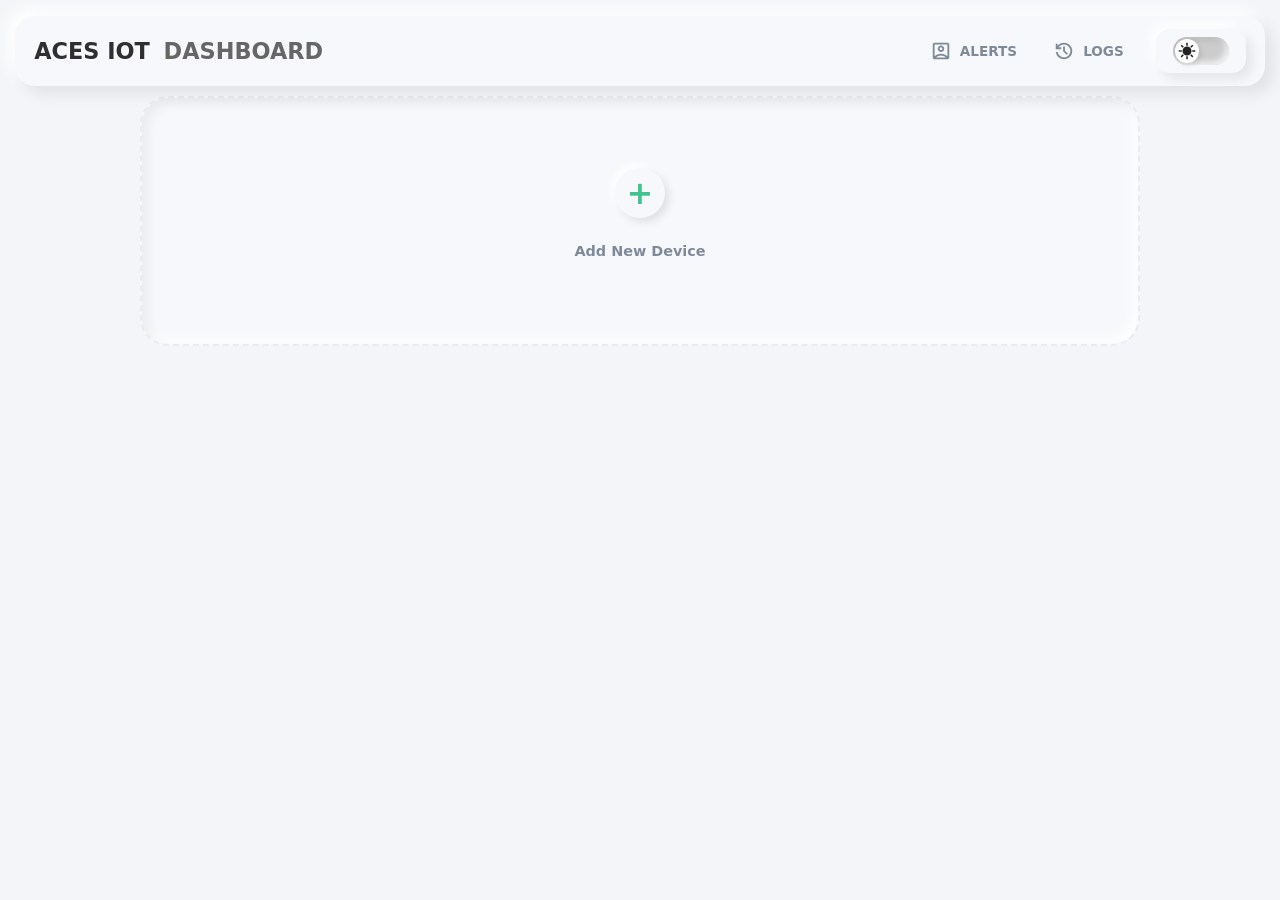
==== commit 695c9ffe: "web/table scale update 17/02/2026" ====
--- a/index.html
+++ b/index.html
@@ -10,7 +10,7 @@
       document.documentElement.classList.add('dark-mode');
     }
   </script>
-  <link rel="stylesheet" href="css/style.css">
+  <link rel="stylesheet" href="css/style.css?v=2">
 </head>
 <body>
 <script>
@@ -84,6 +84,7 @@
          <span class="dot"></span> 
          <span id="hardwareStatusText">Connected to ACES-1</span>
       </div>
+      <div id="discoveryContainer" class="discovery-container" style="display: none;"></div>
       <div class="input-group">
         <input type="text" id="deviceNameInput" placeholder="Enter Lab Name" autocomplete="off">
       </div>
@@ -107,8 +108,38 @@
     </div>
   </div>
 
+  <!-- Siren/BFP confirmation modal (shared for inline detail mode) -->
+  <div id="customModal" class="modal-overlay" style="display: none;">
+    <div class="modal-content modal-card">
+      <div class="modal-lcd-well">
+        <h3 id="modalTitle">SYSTEM CONFIRMATION</h3>
+        <p id="modalMessage">ARE YOU SURE YOU WANT TO PROCEED?</p>
+        <input type="text" id="bfpNumberInput" placeholder="ENTER BFP NUMBER..." autocomplete="off" inputmode="numeric" style="display: none;">
+      </div>
+      <div class="modal-actions">
+        <button id="modalCancel" class="modal-btn-neu">CANCEL</button>
+        <button id="modalConfirm" class="modal-btn-neu confirm-red">PROCEED</button>
+      </div>
+    </div>
+  </div>
+
+  <!-- Clear device logs modal (shared for inline detail mode) -->
+  <div id="clearDeviceLogsModal" class="modal-overlay" style="display: none;">
+    <div class="modal-content modal-card">
+      <div class="modal-lcd-well">
+        <h3 id="clearDeviceLogsTitle">CLEAR CONSOLE</h3>
+        <p id="clearDeviceLogsMessage">ARE YOU SURE YOU WANT TO CLEAR THE CURRENT SESSION LOGS?</p>
+      </div>
+      <div class="modal-actions">
+        <button id="clearDeviceLogsCancel" class="modal-btn-neu">CANCEL</button>
+        <button id="clearDeviceLogsConfirm" class="modal-btn-neu confirm-red">CLEAR</button>
+      </div>
+    </div>
+  </div>
+
   <script src="js/config.js"></script>
   <script src="/socket.io/socket.io.js"></script>
+  <script src="js/report.js"></script>
   <script src="js/main.js"></script>
   <script src="js/websocket-client.js"></script>
   <script src="js/device.js"></script> 
--- a/css/style.css
+++ b/css/style.css
@@ -297,6 +297,43 @@
   box-shadow: inset 10px 10px 20px rgba(0, 0, 0, 0.35), 
               inset -10px -10px 20px rgba(255, 255, 255, 0.03),
               inset 0 0 30px rgba(64, 192, 87, 0.08) !important;
+}
+
+.dark-mode .status-banner.banner-warning {
+  animation: dark-deep-sunken-warning-pulse 2s infinite ease-in-out;
+}
+
+.dark-mode .status-banner.banner-danger {
+  animation: dark-deep-sunken-pulse 1.5s infinite ease-in-out;
+}
+
+@keyframes dark-deep-sunken-warning-pulse {
+  0%, 100% {
+    box-shadow:
+      inset 10px 10px 20px rgba(0, 0, 0, 0.4),
+      inset -10px -10px 20px rgba(255, 255, 255, 0.03),
+      inset 0 0 30px rgba(245, 158, 11, 0.1);
+  }
+  50% {
+    box-shadow:
+      inset 10px 10px 25px rgba(0, 0, 0, 0.45),
+      inset -10px -10px 25px rgba(255, 255, 255, 0.02),
+      inset 0 0 50px rgba(245, 158, 11, 0.2);
+  }
+}
+
+@keyframes dark-deep-sunken-pulse {
+  0%, 100% { 
+    box-shadow: 
+      inset 10px 10px 20px rgba(0, 0, 0, 0.4), 
+      inset -10px -10px 20px rgba(255, 255, 255, 0.03);
+  }
+  50% { 
+    box-shadow: 
+      inset 10px 10px 25px rgba(0, 0, 0, 0.45), 
+      inset -10px -10px 25px rgba(255, 255, 255, 0.02),
+      inset 0 0 40px rgba(255, 71, 87, 0.25);
+  }
 }
 
 .dark-mode #bannerText {
@@ -1107,6 +1144,27 @@
   color: #e63946;
   animation: pulse-red 1s infinite;
 }
+
+/* Warning state for the sensor box (yellow) */
+.sensor-box.warning {
+  background: #fffbeb;
+  box-shadow: inset 3px 3px 6px rgba(245, 158, 11, 0.1),
+              inset -3px -3px 6px rgba(255, 255, 255, 0.9);
+}
+
+.sensor-box.warning .sensor-value {
+  color: #f59e0b !important;
+  text-shadow: 0 0 8px rgba(245, 158, 11, 0.3);
+}
+
+.sensor-box.warning .sensor-icon {
+  color: #f59e0b;
+}
+
+.dark-mode .sensor-box.warning {
+  background: #2d2815;
+}
+
 /* Pushes the X to the edge and removes the glow */
 #numbersList li {
   display: flex !important;
@@ -1432,6 +1490,181 @@
   color: #ff4757 !important; /* Red for rename cancel */
 }
 
+/* Device Discovery Styles */
+.discovery-container {
+  display: flex;
+  flex-direction: column;
+  gap: 12px;
+  margin: 8px 0;
+  max-height: 350px;
+  overflow-y: auto;
+}
+
+.discovery-list {
+  display: flex;
+  flex-direction: column;
+  gap: 10px;
+}
+
+.discovery-card {
+  background: var(--sensor-bg);
+  border: 2px solid transparent;
+  border-radius: 14px;
+  padding: 14px 16px;
+  cursor: pointer;
+  transition: all 0.2s ease;
+  box-shadow: inset 2px 2px 5px rgba(0,0,0,0.05), inset -2px -2px 5px rgba(255,255,255,0.8);
+}
+
+.discovery-card:hover {
+  border-color: var(--primary-accent);
+  background: var(--card-bg);
+  box-shadow: inset 2px 2px 5px rgba(0,0,0,0.08), inset -2px -2px 5px rgba(255,255,255,0.6), 0 0 0 2px var(--primary-accent);
+  transform: translateY(-1px);
+}
+
+.discovery-header {
+  display: flex;
+  justify-content: space-between;
+  align-items: center;
+  margin-bottom: 10px;
+}
+
+.discovery-header strong {
+  color: var(--primary-accent);
+  font-size: 1.05rem;
+  letter-spacing: 0.5px;
+}
+
+.discovery-status-badge {
+  display: inline-flex;
+  align-items: center;
+  gap: 6px;
+  font-size: 0.75rem;
+  font-weight: 600;
+  color: #22c55e;
+  background: rgba(34, 197, 94, 0.1);
+  padding: 3px 10px 3px 8px;
+  border-radius: 20px;
+  letter-spacing: 0.3px;
+}
+
+.discovery-status-dot {
+  width: 8px;
+  height: 8px;
+  border-radius: 50%;
+  background: #22c55e;
+  display: inline-block;
+  box-shadow: 0 0 6px rgba(34, 197, 94, 0.6);
+  animation: statusPulse 2s ease-in-out infinite;
+}
+
+@keyframes statusPulse {
+  0%, 100% { box-shadow: 0 0 4px rgba(34, 197, 94, 0.4); }
+  50% { box-shadow: 0 0 10px rgba(34, 197, 94, 0.8); }
+}
+
+.discovery-ip {
+  font-size: 0.75rem;
+  color: var(--text-muted);
+  font-family: monospace;
+}
+
+.discovery-sensors {
+  display: flex;
+  gap: 8px;
+  font-size: 0.82rem;
+  color: var(--text-secondary);
+  flex-wrap: wrap;
+}
+
+.discovery-sensors span {
+  padding: 4px 10px;
+  background: rgba(0,0,0,0.05);
+  border-radius: 8px;
+  display: flex;
+  align-items: center;
+  gap: 5px;
+  font-weight: 500;
+  flex: 1;
+  justify-content: center;
+  min-width: 70px;
+}
+
+.discovery-sensors span small {
+  font-weight: 400;
+  opacity: 0.6;
+  font-size: 0.7rem;
+  margin-left: 1px;
+}
+
+.discovery-sensors svg {
+  width: 16px;
+  height: 16px;
+  flex-shrink: 0;
+  opacity: 0.7;
+}
+
+.discovery-empty {
+  text-align: center;
+  padding: 30px 20px;
+  color: var(--text-secondary);
+}
+
+.discovery-empty p {
+  font-size: 0.95rem;
+  margin: 0 0 8px 0;
+}
+
+.discovery-empty small {
+  font-size: 0.8rem;
+  color: var(--text-muted);
+  display: block;
+}
+
+.discovery-scanning {
+  display: flex;
+  align-items: center;
+  justify-content: center;
+  gap: 8px;
+  padding: 12px;
+  font-size: 0.85rem;
+  color: var(--text-secondary);
+  text-align: center;
+  border-top: 1px solid rgba(0,0,0,0.05);
+  margin-top: 4px;
+}
+
+.spinner-icon {
+  display: inline-block;
+  animation: spin 1s linear infinite;
+}
+
+@keyframes spin {
+  0% { transform: rotate(0deg); }
+  100% { transform: rotate(360deg); }
+}
+
+.dark-mode .discovery-card {
+  box-shadow: inset 2px 2px 5px rgba(0,0,0,0.3), inset -2px -2px 5px rgba(255,255,255,0.05);
+}
+
+.dark-mode .discovery-card:hover {
+  box-shadow: inset 2px 2px 5px rgba(0,0,0,0.3), inset -2px -2px 5px rgba(255,255,255,0.08), 0 0 0 2px var(--primary-accent);
+}
+
+.dark-mode .discovery-sensors span {
+  background: rgba(255,255,255,0.07);
+}
+
+.dark-mode .discovery-status-badge {
+  background: rgba(34, 197, 94, 0.15);
+}
+
+.dark-mode .discovery-scanning {
+  border-top-color: rgba(255,255,255,0.05);
+}
+
 /* Alert Contacts Modal - black close + green add */
 #numbersModal .cancel-style {
   color: #000 !important; /* Black for close */
@@ -1487,6 +1720,23 @@
   border: 2px solid #ff4d4d !important;
 }
 
+/* Warning Active State for the Card (Yellow) */
+.device-tile.warning-active {
+  border: 2px solid #f59e0b !important;
+  animation: pulse-yellow-glow 2s infinite ease-in-out;
+  background-color: #fffbeb !important;
+}
+
+.dark-mode .device-tile.warning-active {
+  background-color: #2d2815 !important;
+  border: 2px solid #fbbf24 !important;
+}
+
+@keyframes pulse-yellow-glow {
+  0%, 100% { box-shadow: 0 0 8px rgba(245, 158, 11, 0.3); }
+  50% { box-shadow: 0 0 20px rgba(245, 158, 11, 0.5); }
+}
+
 /* --- SAMSUNG GALAXY S8+ FIX (360px) --- */
 @media (max-width: 380px) {
   /* Align header with device grid - same margins */
@@ -1573,6 +1823,44 @@
   .sensor-box {
     padding: 8px !important;
   }
+
+  /* FIX: Modal button row on Samsung S8+ (360px) */
+  .modal-content {
+    padding: clamp(0.8rem, 3vw, 1.2rem) !important;
+  }
+
+  .modal-button-row {
+    gap: 8px !important;  /* Reduce gap from 15px to 8px */
+  }
+
+  .modal-button-row button,
+  #addNumberBtn, 
+  #saveNumbersBtn,
+  #cancelDeviceBtn,
+  #confirmDeviceBtn,
+  #cancelDeleteBtn,
+  #confirmDeleteBtn {
+    padding: 10px 8px !important;  /* Reduce padding from 12-15px to 10px */
+    font-size: 0.85rem !important;  /* Slightly smaller text */
+  }
+
+  #numbersList li {
+    padding: 0.6rem 0.8rem !important;  /* Tighten list item padding */
+    font-size: 0.9rem !important;
+  }
+
+  .input-group input {
+    padding: 10px 8px !important;
+  }
+
+  .modal-content h2 {
+    font-size: 1rem !important;
+    margin-bottom: 0.3rem !important;
+  }
+
+  .modal-content input {
+    margin: 0.5rem 0 !important;
+  }
 }
 
 /* --- MOBILE SENSOR FIX --- */
@@ -1662,7 +1950,7 @@
   right: 12px !important; 
   
   /* Styling from your favorites */
-  font-size: 14px !important; 
+  font-size: 45px !important; 
   font-weight: 600;
   color: var(--text-muted);
   font-family: inherit; /* Standard font looks cleaner for units than SevenSegment */
@@ -1688,7 +1976,7 @@
   padding-top: 4px !important;
   
   /* 2. TYPOGRAPHY: standard font is much easier to read than SevenSegment for text */
-  font-size: 13px !important; 
+  font-size: 25px !important; 
   font-family: inherit; 
   font-weight: 800;
   text-transform: uppercase;
@@ -1736,7 +2024,7 @@
 .sensor-value {
   /* 1. TYPOGRAPHY: Big, Bold, and Digital */
   font-family: 'SevenSegment', monospace;
-  font-size: 48px !important; /* The 'Sweet Spot' size */
+  font-size: 85px !important; /* The 'Sweet Spot' size */
   font-weight: 900;
   line-height: 1;
   color: var(--text-primary);
@@ -2023,7 +2311,7 @@
     align-items: center;
     justify-content: center; 
     position: relative;
-    transition: all 0.5s ease;
+    transition: box-shadow 0.15s ease, background 0.15s ease;
 
     /* THE FIX: We use a slightly darker background than the body 
        to make the "hole" look deeper + much sharper inset shadows */
@@ -2047,7 +2335,7 @@
     /* Ensure text looks like it is "inside" the hole */
     background: transparent;
     padding: 0;
-    transition: all 0.4s ease;
+    transition: color 0.15s ease, text-shadow 0.15s ease;
 }
 
 /* SAFE STATE: Deep Green "Under-Glass" Glow */
@@ -2061,6 +2349,31 @@
 .status-banner.banner-safe #bannerText {
     color: #40c057; 
     text-shadow: 0 0 15px rgba(64, 192, 87, 0.5);
+}
+
+/* WARNING STATE: Yellow Pulsing Light */
+.status-banner.banner-warning {
+    animation: deep-sunken-warning-pulse 2s infinite ease-in-out;
+}
+
+.status-banner.banner-warning #bannerText {
+    color: #f59e0b;
+    text-shadow: 0 0 20px rgba(245, 158, 11, 0.6);
+}
+
+@keyframes deep-sunken-warning-pulse {
+    0%, 100% {
+        box-shadow:
+            inset 10px 10px 20px rgba(0, 0, 0, 0.08),
+            inset -10px -10px 20px rgba(255, 255, 255, 0.8),
+            inset 0 0 30px rgba(245, 158, 11, 0.05);
+    }
+    50% {
+        box-shadow:
+            inset 10px 10px 25px rgba(0, 0, 0, 0.1),
+            inset -10px -10px 25px rgba(255, 255, 255, 0.7),
+            inset 0 0 50px rgba(245, 158, 11, 0.12);
+    }
 }
 
 /* DANGER STATE: Intense Pulsing Light from the Well */
@@ -2347,7 +2660,7 @@
     justify-content: space-between;
     align-items: center;
     width: 100%;
-    padding: 16px 28px;
+    padding: 12px 28px;
     background: transparent;
     border-bottom: 1px solid rgba(0, 0, 0, 0.08);
     gap: 8px;
@@ -2619,6 +2932,47 @@
 .text-change:hover {
     color: #2e86de; /* Soft Blue highlight */
     text-shadow: 0 0 8px rgba(46, 134, 222, 0.4); /* Subtle "LCD" glow */
+}
+
+/* ============================================================
+   TABLET OVERRIDE (600px – 1023px)
+   Forces single column, centers tiles, better spacing
+   ============================================================ */
+@media (min-width: 481px) and (max-width: 1023px) {
+    .device-grid {
+        grid-template-columns: 1fr !important;
+        max-width: 600px !important;
+        margin-left: auto !important;
+        margin-right: auto !important;
+        gap: 20px !important;
+    }
+
+    .device-tile,
+    .device-card {
+        max-width: 100% !important;
+    }
+
+    .sensor-box {
+        aspect-ratio: 1 / 0.75 !important;
+        padding: 10px 4px !important;
+    }
+
+    .sensor-value {
+        font-size: clamp(2rem, 5vw, 2.8rem) !important;
+    }
+
+    .sensor-unit {
+        font-size: clamp(0.55rem, 1.5vw, 0.7rem) !important;
+    }
+
+    .sensor-label {
+        font-size: clamp(0.55rem, 1.5vw, 0.7rem) !important;
+    }
+
+    .sensor-icon {
+        width: 14px !important;
+        height: 14px !important;
+    }
 }
 
 /* ============================================================
@@ -2830,14 +3184,424 @@
                 inset -10px -10px 20px rgba(255, 255, 255, 0.03),
                 inset 0 0 30px rgba(64, 192, 87, 0.08) !important;
 }
-}
+
+.dark-mode .device-detail-page #statusBanner.banner-warning {
+    animation: dark-deep-sunken-warning-pulse 2s infinite ease-in-out;
+}
+
+.dark-mode .device-detail-page #statusBanner.banner-danger {
+    animation: dark-deep-sunken-pulse 1.5s infinite ease-in-out;
+}
+
+/* --- 7. DASHBOARD: Constrained Vertical Layout for Web --- */
+.device-grid {
+    max-width: 1000px !important;
+    margin-left: auto !important;
+    margin-right: auto !important;
+    grid-template-columns: 1fr !important;
+}
+
+/* --- 8. INLINE DEVICE DETAIL (Desktop Dashboard) --- */
+
+/* Card container */
+.device-inline-detail {
+    padding: 25px 30px !important;
+    border-radius: 25px !important;
+    height: auto !important;
+    min-height: unset !important;
+}
+
+.device-inline-detail:hover {
+    transform: none !important;
+}
+
+/* Header */
+.device-inline-detail .inline-detail-header {
+    display: flex;
+    align-items: center;
+    justify-content: space-between;
+    margin-bottom: 20px;
+    position: relative;
+}
+
+.device-inline-detail .device-header-info {
+    display: flex;
+    flex-direction: column;
+    gap: 2px;
+}
+
+.device-inline-detail .device-name-text {
+    font-size: 1.3rem;
+    font-weight: 800;
+    letter-spacing: -0.2px;
+}
+
+.device-inline-detail .device-id-badge {
+    font-size: 0.8rem;
+    font-weight: 600;
+    color: var(--primary-accent);
+    background: rgba(65, 195, 143, 0.15);
+    padding: 2px 8px;
+    border-radius: 6px;
+    letter-spacing: 0.5px;
+    width: fit-content;
+}
+
+.dark-mode .device-inline-detail .device-id-badge {
+    background: rgba(65, 195, 143, 0.2);
+}
+
+/* Menu button positioning within inline header */
+.device-inline-detail .device-menu-btn {
+    position: relative !important;
+    top: auto !important;
+    right: auto !important;
+}
+
+/* ---- Status Banner — full-width (spans all 3 sensors), vertical content ---- */
+.device-inline-detail .status-banner {
+    width: 100% !important;
+    max-width: none !important;
+    margin: 0 auto 25px auto !important;
+    padding: 40px 20px !important;
+    display: flex !important;
+    flex-direction: column !important;
+    align-items: center !important;
+    justify-content: center !important;
+    min-height: 260px !important;
+    height: auto !important;
+    gap: 0 !important;
+    border-radius: 30px !important;
+    background: #f8fafc !important;
+    box-shadow:
+        inset 10px 10px 20px rgba(0, 0, 0, 0.1),
+        inset -10px -10px 20px rgba(255, 255, 255, 0.8) !important;
+    transition: all 0.5s ease;
+    box-sizing: border-box !important;
+    border: 1px solid rgba(255, 255, 255, 0.5) !important;
+}
+
+.device-inline-detail .status-banner.banner-safe {
+    box-shadow:
+        inset 10px 10px 20px rgba(0, 0, 0, 0.08),
+        inset -10px -10px 20px rgba(255, 255, 255, 0.8),
+        inset 0 0 30px rgba(64, 192, 87, 0.05) !important;
+}
+
+.device-inline-detail [data-role="bannerIcon"] {
+    display: flex !important;
+    align-items: center !important;
+    justify-content: center !important;
+    margin: 0 !important;
+}
+
+.device-inline-detail [data-role="bannerIcon"] svg {
+    width: 64px !important;
+    height: 64px !important;
+    display: block !important;
+}
+
+/* Banner text — vertical below icon, Seven Segment font + color coding */
+.device-inline-detail [data-role="bannerText"] {
+    font-family: 'Seven Segment', 'Courier New', Courier, monospace !important;
+    font-weight: 900 !important;
+    font-size: 2rem !important;
+    letter-spacing: 5px !important;
+    line-height: 1 !important;
+    margin-top: 15px !important;
+    margin-bottom: 0 !important;
+    display: inline-block !important;
+    text-transform: uppercase;
+    background: transparent !important;
+    padding: 0 !important;
+    transition: color 0.15s ease, text-shadow 0.15s ease;
+}
+
+/* Banner text color coding — identical to mobile #bannerText */
+.device-inline-detail .status-banner.banner-safe [data-role="bannerText"] {
+    color: #40c057 !important;
+    text-shadow: 0 0 15px rgba(64, 192, 87, 0.5) !important;
+}
+
+.device-inline-detail .status-banner.banner-warning [data-role="bannerText"] {
+    color: #f59e0b !important;
+    text-shadow: 0 0 20px rgba(245, 158, 11, 0.6) !important;
+}
+
+.device-inline-detail .status-banner.banner-danger [data-role="bannerText"] {
+    color: #ff4757 !important;
+    text-shadow: 0 0 25px rgba(255, 71, 87, 0.7) !important;
+}
+
+/* Banner warning/danger animations (light mode) */
+.device-inline-detail .status-banner.banner-warning {
+    animation: deep-sunken-warning-pulse 2s infinite ease-in-out;
+}
+
+.device-inline-detail .status-banner.banner-danger {
+    animation: deep-sunken-pulse 1.5s infinite ease-in-out;
+}
+
+/* ---- Sensor Row — previous desktop styling (wider, taller, premium) ---- */
+.device-inline-detail .sensor-row {
+    display: flex !important;
+    flex-direction: row !important;
+    justify-content: space-between !important;
+    width: 100% !important;
+    margin: 15px auto 30px auto !important;
+    gap: 25px !important;
+    box-sizing: border-box !important;
+}
+
+.device-inline-detail .sensor-row > .sensor-box {
+    flex: 1 !important;
+    min-width: 200px !important;
+    max-width: none !important;
+    height: clamp(120px, 15vh, 150px) !important;
+    padding: 20px !important;
+    display: flex !important;
+    flex-direction: column !important;
+    justify-content: space-between !important;
+    align-items: center !important;
+    border-radius: 35px !important;
+    box-sizing: border-box !important;
+    position: relative !important;
+    border: none !important;
+    aspect-ratio: unset !important;
+    min-height: unset !important;
+    width: auto !important;
+}
+
+.device-inline-detail .sensor-row .sensor-value {
+    font-size: clamp(3rem, 4vw, 4rem) !important;
+    font-family: 'SevenSegment', monospace !important;
+    width: 100% !important;
+    text-align: center !important;
+    line-height: 1 !important;
+    margin: auto 0 !important;
+    letter-spacing: 2px !important;
+}
+
+.device-inline-detail .sensor-row .sensor-icon svg {
+    width: clamp(32px, 4vw, 40px) !important;
+    height: auto !important;
+}
+
+.device-inline-detail .sensor-row .sensor-label {
+    font-size: clamp(0.95rem, 1.5vw, 1.1rem) !important;
+    font-weight: 800 !important;
+    margin-top: 5px !important;
+}
+
+.device-inline-detail .sensor-row .sensor-unit {
+    font-size: clamp(1.1rem, 1.5vw, 1.6rem) !important;
+    font-weight: 600 !important;
+}
+
+/* ---- Siren & BFP Buttons — tactile hardware keys (risen/sunken + colors) ---- */
+.device-inline-detail .modal-button-row {
+    display: flex !important;
+    gap: 25px !important;
+    margin-bottom: 25px !important;
+    justify-content: center !important;
+    width: 100% !important;
+}
+
+.device-inline-detail .modal-button-row .tactile-key {
+    /* Lock the tactile-key size: wider rounded rectangle */
+    width: 120px !important;
+    height: 80px !important;
+    flex: none !important;
+    border-radius: 20px !important;
+    border: none !important;
+    cursor: pointer;
+    display: flex !important;
+    align-items: center !important;
+    justify-content: center !important;
+    padding: 0 !important;
+    margin-top: 0 !important;
+    transition: all 0.2s ease;
+    /* Premium gradient & shadow: deep tactile raised look */
+    background: linear-gradient(145deg, #f8f9fa, #e2e8f0) !important;
+    box-shadow: 8px 8px 16px rgba(0, 0, 0, 0.15),
+               -8px -8px 16px rgba(255, 255, 255, 0.9) !important;
+}
+
+/* Icon scaling inside tactile keys */
+.device-inline-detail .modal-button-row .tactile-key i,
+.device-inline-detail .modal-button-row .tactile-key span {
+    font-size: 1.8rem !important;
+    filter: drop-shadow(1px 1px 1px rgba(0,0,0,0.1)) !important;
+}
+
+/* Default alarm button color */
+.device-inline-detail .modal-button-row [data-role="manualAlarmBtn"] {
+    color: var(--text-primary) !important;
+}
+
+/* BFP button — red accent */
+.device-inline-detail .modal-button-row [data-role="bfpBtn"] {
+    color: #ff4757 !important;
+}
+
+/* Sunken state: physical press + active */
+.device-inline-detail .modal-button-row .tactile-key:active,
+.device-inline-detail .modal-button-row .tactile-key.is-active {
+    background: #e2e8f0 !important;
+    box-shadow: inset 6px 6px 12px rgba(0, 0, 0, 0.2),
+                inset -6px -6px 12px rgba(255, 255, 255, 0.8) !important;
+    transform: scale(0.96);
+    color: #ff4757 !important;
+}
+
+/* Active alarm icon — red glow (mirrors #manualAlarmBtn.is-active .power-icon) */
+.device-inline-detail .tactile-key.is-active [data-role="alarmBtnIcon"] {
+    color: #ff4757 !important;
+    text-shadow: 0 0 10px rgba(255, 71, 87, 0.6) !important;
+    transition: all 0.3s ease;
+}
+
+/* Generate report & clear console buttons */
+.device-inline-detail .activity-log-action-btn {
+    white-space: nowrap !important;
+    font-size: 0.65rem !important;
+}
+
+.device-inline-detail .activity-log-header {
+    justify-content: space-between !important;
+    box-sizing: border-box !important;
+    padding: 12px 16px !important;
+}
+
+/* ---- Activity Log ---- */
+.device-inline-detail .activity-log-container {
+    width: 100% !important;
+    height: 220px !important;
+    margin: 15px auto !important;
+    display: flex !important;
+    flex-direction: column !important;
+    flex: none !important;
+    box-sizing: border-box !important;
+    aspect-ratio: unset !important;
+    min-height: unset !important;
+    padding: 0 !important;
+    overflow: hidden !important;
+}
+
+.device-inline-detail .activity-log-title {
+    font-size: 0.9rem !important;
+}
+
+.device-inline-detail .activity-log-icon {
+    width: 20px !important;
+    height: 20px !important;
+}
+
+/* Log list — match mobile #deviceLogList font & layout */
+.device-inline-detail [data-role="deviceLogList"] {
+    display: flex !important;
+    flex-direction: column !important;
+    gap: 4px !important;
+    font-family: 'Courier New', monospace !important;
+    width: 100% !important;
+    margin-top: 0 !important;
+    overflow-y: auto !important;
+    overflow-x: hidden !important;
+}
+
+/* Log rows — match mobile #deviceLogList div */
+.device-inline-detail [data-role="deviceLogList"] > * {
+    display: flex !important;
+    align-items: center !important;
+    width: 100% !important;
+    padding: 5px 0 5px 16px !important;
+    gap: 12px !important;
+    font-size: 0.75rem !important;
+    color: var(--text-primary) !important;
+    border-bottom: 1px solid rgba(0, 0, 0, 0.05) !important;
+    background: inherit !important;
+}
+
+/* Log scrollbar */
+.device-inline-detail [data-role="deviceLogList"]::-webkit-scrollbar {
+    width: 4px;
+}
+.device-inline-detail [data-role="deviceLogList"]::-webkit-scrollbar-track {
+    background: transparent;
+}
+.device-inline-detail [data-role="deviceLogList"]::-webkit-scrollbar-thumb {
+    background: var(--shadow-dark);
+    border-radius: 10px;
+}
+
+/* ---- Dark Mode overrides ---- */
+.dark-mode .device-inline-detail .status-banner {
+    background: #1e293b !important;
+    box-shadow: inset 10px 10px 20px rgba(0, 0, 0, 0.4),
+                inset -10px -10px 20px rgba(255, 255, 255, 0.03) !important;
+}
+
+.dark-mode .device-inline-detail .status-banner.banner-safe {
+    box-shadow: inset 10px 10px 20px rgba(0, 0, 0, 0.35),
+                inset -10px -10px 20px rgba(255, 255, 255, 0.03),
+                inset 0 0 30px rgba(64, 192, 87, 0.08) !important;
+}
+
+.dark-mode .device-inline-detail .status-banner.banner-warning {
+    animation: dark-deep-sunken-warning-pulse 2s infinite ease-in-out;
+}
+
+.dark-mode .device-inline-detail .status-banner.banner-danger {
+    animation: dark-deep-sunken-pulse 1.5s infinite ease-in-out;
+}
+
+/* Dark mode tactile buttons */
+.dark-mode .device-inline-detail .modal-button-row .tactile-key {
+    background: linear-gradient(145deg, #2d3748, #1a202c) !important;
+    box-shadow: 8px 8px 16px rgba(0, 0, 0, 0.6),
+               -8px -8px 16px rgba(255, 255, 255, 0.06) !important;
+}
+
+.dark-mode .device-inline-detail .modal-button-row .tactile-key:active,
+.dark-mode .device-inline-detail .modal-button-row .tactile-key.is-active {
+    background: #1a202c !important;
+    box-shadow: inset 6px 6px 12px rgba(0, 0, 0, 0.7),
+                inset -6px -6px 12px rgba(255, 255, 255, 0.04) !important;
+}
+
+/* BFP button red preserved in dark mode */
+.dark-mode .device-inline-detail .modal-button-row [data-role="bfpBtn"] {
+    color: #ff4757 !important;
+}
+
+.dark-mode .device-inline-detail [data-role="deviceLogList"] > * {
+    border-bottom-color: rgba(255, 255, 255, 0.05) !important;
+}
+
+} /* END @media (min-width: 1024px) — MASTER DESKTOP OVERRIDE */
 
 /* ========================
    LOGS PAGE STYLES
    ======================== */
 
+/* Sticky header wrapper for logs page */
+.logs-sticky-header {
+    position: sticky;
+    top: 0;
+    z-index: 100;
+    background: var(--app-bg);
+    padding-bottom: 5px;
+}
+
+.logs-sticky-header .logs-filter-row,
+.logs-sticky-header .logs-controls {
+    margin-left: 15px;
+    margin-right: 15px;
+    width: auto;
+}
+
 .logs-page {
-    padding: 20px;
+    padding: 0 20px 20px 20px;
     max-width: 900px;
     margin: 0 auto;
 }
@@ -3880,28 +4644,41 @@
   transform: translateY(0);
 }
 
-.toast.success {
-  border-left: 4px solid #41c38f;
-}
-
-.toast.error {
-  border-left: 4px solid #ff4757;
-}
-
-.toast.warning {
-  border-left: 4px solid #ffa502;
-}
-
-.toast.info {
-  border-left: 4px solid #3498db;
-}
-
-/* Dark mode toast */
+/* Dark mode toast - MUST come before type-specific rules */
 .dark-mode .toast,
 :root.dark-mode .toast {
   background: var(--card-bg);
   box-shadow: 8px 8px 20px var(--shadow-dark), 
              -8px -8px 20px var(--shadow-light);
+}
+
+.toast.success {
+  border-left: 4px solid #41c38f;
+}
+
+.toast.error {
+  border-left: 4px solid #ff4757;
+}
+
+.toast.danger {
+  border-left: 4px solid #dc3545;
+  background: linear-gradient(135deg, #fff5f5 0%, #ffe0e0 100%);
+  color: #721c24;
+  font-weight: 600;
+}
+
+.dark-mode .toast.danger,
+:root.dark-mode .toast.danger {
+  background: linear-gradient(135deg, #2d1f1f 0%, #3d2020 100%);
+  color: #f8d7da;
+}
+
+.toast.warning {
+  border-left: 4px solid #ffa502;
+}
+
+.toast.info {
+  border-left: 4px solid #3498db;
 }
 
 /* Mobile adjustments */
@@ -3936,3 +4713,4 @@
     margin-right: auto !important;
   }
 }
+
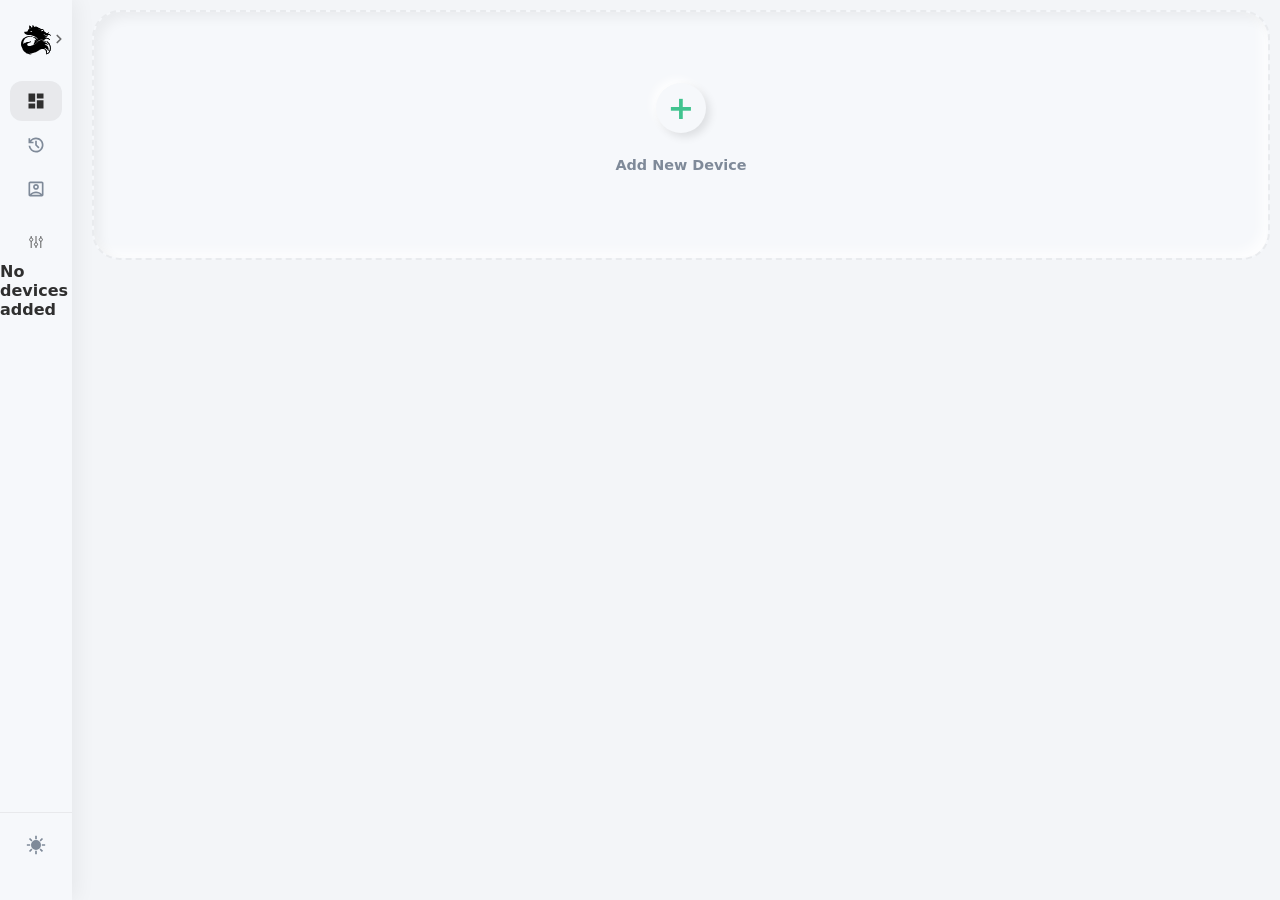
==== commit afad81d5: "web scale inline/side nav update" ====
--- a/index.html
+++ b/index.html
@@ -21,14 +21,90 @@
 </script>
 </div>
 
+<!-- Side Navigation (Desktop/Tablet) -->
+<aside class="side-nav collapsed" id="sideNav">
+  <div class="side-nav-header">
+    <img src="assets/icons/aceslogo2.svg" alt="ACES Logo" class="side-nav-logo">
+    <div class="side-nav-title">ACES IOT<br><span class="side-nav-subtitle">DASHBOARD</span></div>
+    <button class="side-nav-toggle" id="sideNavToggle" title="Expand" data-tooltip="Expand">
+      <svg viewBox="0 0 24 24" fill="none" stroke="currentColor" stroke-width="2" stroke-linecap="round" stroke-linejoin="round"><polyline points="15 18 9 12 15 6"/></svg>
+    </button>
+  </div>
+
+  <nav class="side-nav-links">
+    <a href="index.html" class="side-nav-link active" data-tooltip="Dashboard">
+      <svg viewBox="0 -960 960 960" fill="currentColor"><path d="M520-600v-240h320v240H520ZM120-440v-400h320v400H120Zm400 320v-400h320v400H520ZM120-120v-240h320v240H120Z"/></svg>
+      <span>Dashboard</span>
+    </a>
+    <a href="logs.html" class="side-nav-link" data-tooltip="Logs">
+      <svg viewBox="0 -960 960 960" fill="currentColor"><path d="M480-120q-138 0-240.5-91.5T122-440h82q14 104 92.5 172T480-200q117 0 198.5-81.5T760-480q0-117-81.5-198.5T480-760q-69 0-129 32t-101 88h110v80H120v-240h80v94q51-64 124.5-99T480-840q75 0 140.5 28.5t114 77q48.5 48.5 77 114T840-480q0 75-28.5 140.5t-77 114q-48.5 48.5-114 77T480-120Zm112-192L440-464v-216h80v184l128 128-56 56Z"/></svg>
+      <span>Logs</span>
+    </a>
+    <a href="#" class="side-nav-link" onclick="openAlertSettings(); return false;" data-tooltip="Alerts">
+      <svg viewBox="0 -960 960 960" fill="currentColor"><path d="M200-246q54-53 125.5-83.5T480-360q83 0 154.5 30.5T760-246v-514H200v514Zm280-194q58 0 99-41t41-99q0-58-41-99t-99-41q-58 0-99 41t-41 99q0 58 41 99t99 41ZM200-120q-33 0-56.5-23.5T120-200v-560q0-33 23.5-56.5T200-840h560q33 0 56.5 23.5T840-760v560q0 33-23.5 56.5T760-120H200Zm69-80h422q-44-39-99.5-59.5T480-280q-56 0-112.5 20.5T269-200Zm211-320q-25 0-42.5-17.5T420-580q0-25 17.5-42.5T480-640q25 0 42.5 17.5T540-580q0 25-17.5 42.5T480-520Zm0 17Z"/></svg>
+      <span>Alerts</span>
+    </a>
+  </nav>
+
+  <div class="side-nav-devices">
+    <div class="side-nav-section-header" data-tooltip="Added Devices">
+      <svg viewBox="0 0 25 25" fill="none" stroke="currentColor" stroke-width="1.2" class="side-nav-section-icon"><path d="M6.5 5V7.5M6.5 7.5C5.39543 7.5 4.5 8.39543 4.5 9.5C4.5 10.6046 5.39543 11.5 6.5 11.5M6.5 7.5C7.60457 7.5 8.5 8.39543 8.5 9.5C8.5 10.6046 7.60457 11.5 6.5 11.5M6.5 11.5V20M12.5 5V13.5M12.5 13.5C11.3954 13.5 10.5 14.3954 10.5 15.5C10.5 16.6046 11.3954 17.5 12.5 17.5M12.5 13.5C13.6046 13.5 14.5 14.3954 14.5 15.5C14.5 16.6046 13.6046 17.5 12.5 17.5M12.5 17.5V20M18.5 5V7.5M18.5 7.5C17.3954 7.5 16.5 8.39543 16.5 9.5C16.5 10.6046 17.3954 11.5 18.5 11.5M18.5 7.5C19.6046 7.5 20.5 8.39543 20.5 9.5C20.5 10.6046 19.6046 11.5 18.5 11.5M18.5 11.5V20"/></svg>
+      <div class="side-nav-section-title">ADDED DEVICES</div>
+      <button class="side-nav-add-btn" onclick="addDevicePrompt()" title="Add new device">
+        <svg xmlns="http://www.w3.org/2000/svg" viewBox="0 -960 960 960" fill="currentColor"><path d="M440-440H200v-80h240v-240h80v240h240v80H520v240h-80v-240Z"/></svg>
+      </button>
+    </div>
+    <ul class="side-nav-device-list" id="sideNavDeviceList">
+      <!-- Populated dynamically by JS -->
+    </ul>
+  </div>
+
+  <div class="side-nav-footer">
+    <button class="side-nav-theme-toggle" id="sideNavThemeToggle" data-tooltip="Theme">
+      <span id="sideNavThemeIcon"></span>
+      <span id="sideNavThemeLabel">Theme</span>
+    </button>
+  </div>
+</aside>
+<script>
+// Apply sidebar state instantly — suppress transition on load
+(function() {
+  var nav = document.getElementById('sideNav');
+  var btn = document.getElementById('sideNavToggle');
+  if (!nav || !btn) return;
+  nav.style.transition = 'none';
+  document.body.style.transition = 'none';
+  var saved = localStorage.getItem('sideNavCollapsed');
+  var collapsed = saved === null ? true : saved === 'true';
+  if (collapsed) {
+    nav.classList.add('collapsed');
+    document.body.classList.add('side-nav-collapsed');
+    btn.setAttribute('data-tooltip', 'Expand'); btn.title = 'Expand';
+  } else {
+    nav.classList.remove('collapsed');
+    document.body.classList.remove('side-nav-collapsed');
+    btn.setAttribute('data-tooltip', 'Collapse'); btn.title = 'Collapse';
+  }
+  requestAnimationFrame(function() {
+    requestAnimationFrame(function() {
+      nav.style.transition = '';
+      document.body.style.transition = '';
+    });
+  });
+})();
+</script>
+
 <header class="neo-header">
   <div class="header-inner">
     
     <div class="header-left">
-  <a href="index.html" style="text-decoration: none; color: inherit;">
-    <h1>ACES IOT<span class="desktop-title-part"> DASHBOARD</span></h1>
-  </a>
-  <span class="mobile-subtitle">DASHBOARD</span>
+  <img src="assets/icons/aceslogo2.svg" alt="ACES Logo" class="header-logo">
+  <div class="header-title-group">
+    <a href="index.html" style="text-decoration: none; color: inherit;">
+      <h1>ACES IOT<span class="desktop-title-part"> DASHBOARD</span></h1>
+    </a>
+    <span class="mobile-subtitle">DASHBOARD</span>
+  </div>
 </div>
 
     <div class="header-controls-group">
@@ -137,6 +213,26 @@
     </div>
   </div>
 
+<!-- Mobile Bottom Navigation -->
+<nav class="bottom-nav" id="bottomNav">
+  <a href="index.html" class="bottom-nav-item active">
+    <svg viewBox="0 -960 960 960" fill="currentColor"><path d="M520-600v-240h320v240H520ZM120-440v-400h320v400H120Zm400 320v-400h320v400H520ZM120-120v-240h320v240H120Z"/></svg>
+    <span>Dashboard</span>
+  </a>
+  <a href="#" class="bottom-nav-item" onclick="openAlertSettings(); return false;">
+    <svg viewBox="0 -960 960 960" fill="currentColor"><path d="M200-246q54-53 125.5-83.5T480-360q83 0 154.5 30.5T760-246v-514H200v514Zm280-194q58 0 99-41t41-99q0-58-41-99t-99-41q-58 0-99 41t-41 99q0 58 41 99t99 41ZM200-120q-33 0-56.5-23.5T120-200v-560q0-33 23.5-56.5T200-840h560q33 0 56.5 23.5T840-760v560q0 33-23.5 56.5T760-120H200Zm69-80h422q-44-39-99.5-59.5T480-280q-56 0-112.5 20.5T269-200Zm211-320q-25 0-42.5-17.5T420-580q0-25 17.5-42.5T480-640q25 0 42.5 17.5T540-580q0 25-17.5 42.5T480-520Zm0 17Z"/></svg>
+    <span>Alerts</span>
+  </a>
+  <a href="logs.html" class="bottom-nav-item">
+    <svg viewBox="0 -960 960 960" fill="currentColor"><path d="M480-120q-138 0-240.5-91.5T122-440h82q14 104 92.5 172T480-200q117 0 198.5-81.5T760-480q0-117-81.5-198.5T480-760q-69 0-129 32t-101 88h110v80H120v-240h80v94q51-64 124.5-99T480-840q75 0 140.5 28.5t114 77q48.5 48.5 77 114T840-480q0 75-28.5 140.5t-77 114q-48.5 48.5-114 77T480-120Zm112-192L440-464v-216h80v184l128 128-56 56Z"/></svg>
+    <span>Logs</span>
+  </a>
+  <button class="bottom-nav-item" id="bottomNavThemeToggle">
+    <span id="bottomNavThemeIcon"></span>
+    <span id="bottomNavThemeLabel">Theme</span>
+  </button>
+</nav>
+
   <script src="js/config.js"></script>
   <script src="/socket.io/socket.io.js"></script>
   <script src="js/report.js"></script>
--- a/css/style.css
+++ b/css/style.css
@@ -11,6 +11,10 @@
   --accent-green-soft: #cfeee2;
   --status-online: #41c38f;
   --status-offline: #8fa6b8;
+
+  /* Neumorphic shadows (light mode) */
+  --shadow-dark: rgba(0, 0, 0, 0.15);
+  --shadow-light: rgba(255, 255, 255, 0.95);
 }
 
 /* ============================================================
@@ -124,6 +128,13 @@
   /* NO height rule here so cards stay big */
 }
 
+/* Inline detail must NOT inherit the raised tile shadow */
+.dark-mode .device-tile.device-inline-detail {
+  background: transparent !important;
+  box-shadow: none !important;
+  border: none !important;
+}
+
 /* --- RAISED CONTROLS (Buttons/Toggles) --- */
 .dark-mode #manageNumbersBtn, 
 .dark-mode #darkModeToggle,
@@ -303,6 +314,14 @@
   animation: dark-deep-sunken-warning-pulse 2s infinite ease-in-out;
 }
 
+.dark-mode .status-banner.banner-smoke-warning {
+  animation: dark-deep-sunken-warning-pulse 2s infinite ease-in-out;
+}
+
+.dark-mode .status-banner.banner-gas-warning {
+  animation: dark-deep-sunken-gas-warning-pulse 1.8s infinite ease-in-out;
+}
+
 .dark-mode .status-banner.banner-danger {
   animation: dark-deep-sunken-pulse 1.5s infinite ease-in-out;
 }
@@ -319,6 +338,21 @@
       inset 10px 10px 25px rgba(0, 0, 0, 0.45),
       inset -10px -10px 25px rgba(255, 255, 255, 0.02),
       inset 0 0 50px rgba(245, 158, 11, 0.2);
+  }
+}
+
+@keyframes dark-deep-sunken-gas-warning-pulse {
+  0%, 100% {
+    box-shadow:
+      inset 10px 10px 20px rgba(0, 0, 0, 0.4),
+      inset -10px -10px 20px rgba(255, 255, 255, 0.03),
+      inset 0 0 30px rgba(249, 115, 22, 0.12);
+  }
+  50% {
+    box-shadow:
+      inset 10px 10px 25px rgba(0, 0, 0, 0.45),
+      inset -10px -10px 25px rgba(255, 255, 255, 0.02),
+      inset 0 0 50px rgba(249, 115, 22, 0.22);
   }
 }
 
@@ -1174,8 +1208,12 @@
   text-shadow: none !important;
 }
 /* Forces the font on the number specifically */
-.seven-seg-modal {
-  font-family: 'SevenSegment', monospace !important;
+.number-display {
+  font-family: inherit !important;
+  font-weight: 600;
+  font-size: 1rem;
+  letter-spacing: 0.5px;
+  color: var(--text-primary);
   text-shadow: none !important;
 }
 
@@ -1193,6 +1231,15 @@
   cursor: pointer;
   text-transform: uppercase;
   letter-spacing: 0.5px;
+}
+
+.dark-mode .delete-btn-modal,
+.dark-mode #numbersList li .delete-btn-modal,
+.dark-mode #numbersList li button,
+.dark-mode .modal-content #numbersList li button {
+  color: #ff4757 !important;
+  background: transparent !important;
+  box-shadow: none !important;
 }
 
 .delete-btn-modal:hover {
@@ -2086,8 +2133,27 @@
 .header-left { 
   margin-right: auto;
   display: flex;
-  flex-direction: column; /* Forces vertical stacking everywhere */
-  align-items: flex-start; /* Aligns both lines to the absolute left */
+  flex-direction: row;
+  align-items: center;
+  gap: 10px;
+}
+
+.header-logo {
+  width: 36px;
+  height: 36px;
+  flex-shrink: 0;
+  filter: brightness(0);
+  transition: filter 0.3s ease;
+}
+
+.dark-mode .header-logo {
+  filter: brightness(0) invert(1);
+}
+
+.header-title-group {
+  display: flex;
+  flex-direction: column;
+  align-items: flex-start;
 }
 
 .header-left h1 {
@@ -2228,21 +2294,18 @@
 .dark-mode #numbersList li {
     background-color: var(--card-bg);
     color: var(--text-primary);
-    /* REFINED SHADOW: No white glow, prevents right-side clipping */
     box-shadow: 6px 6px 12px rgba(0, 0, 0, 0.4), 
                 -4px -4px 8px rgba(255, 255, 255, 0.02) !important;
     border: 1px solid rgba(255, 255, 255, 0.05);
 }
 
 .dark-mode .delete-num-btn {
-    background: var(--card-bg);
-    color: #ef4444;
+    background: transparent;
+    color: #ff4757;
     border: none;
     border-radius: 8px;
     padding: 6px 12px;
-    /* Soft shadows for the button in the dark */
-    box-shadow: 3px 3px 6px rgba(0, 0, 0, 0.3), 
-                -2px -2px 5px rgba(255, 255, 255, 0.05);
+    box-shadow: none;
     cursor: pointer;
     transition: all 0.2s ease;
     font-weight: bold;
@@ -2255,6 +2318,79 @@
 }
 .dark-mode .nav-item:nth-child(1):hover { box-shadow: 0 0 15px rgba(59, 130, 246, 0.5); }
 .dark-mode .nav-item:nth-child(2):hover { box-shadow: 0 0 15px rgba(16, 185, 129, 0.4); }
+
+/* Hide header nav below sidebar breakpoint — use bottom nav instead */
+@media (max-width: 767px) {
+  .header-controls-group {
+    display: none !important;
+  }
+
+  /* Hides the inline 'DASHBOARD' next to ACES IOT */
+  .desktop-title-part {
+    display: none !important;
+  }
+
+  /* Shows the 'DASHBOARD' subtitle under ACES IOT */
+  .mobile-subtitle {
+    display: block !important;
+    text-align: center !important;
+    margin: 2px 0 0 0 !important;
+    padding: 0 !important;
+    font-size: 0.65rem;
+    font-weight: 800;
+    text-transform: uppercase;
+    letter-spacing: 1px;
+    width: 100%;
+  }
+
+  .header-logo {
+    width: 30px;
+    height: 30px;
+  }
+
+  .header-left h1 {
+    font-size: 1.1rem;
+    display: block !important;
+  }
+
+  /* Remove header bar styling — just logo + title centered */
+  .neo-header,
+  .dark-mode .neo-header {
+    background: none !important;
+    background-color: transparent !important;
+    box-shadow: none !important;
+    border-radius: 0 !important;
+    margin: 0.5rem 0 0 0 !important;
+    padding: 0.5rem 1rem !important;
+    width: 100% !important;
+    position: relative !important;
+    top: auto !important;
+    z-index: auto !important;
+    display: flex !important;
+    justify-content: center !important;
+    border: none !important;
+  }
+
+  .neo-header .header-inner {
+    justify-content: center;
+    width: auto;
+  }
+
+  .header-left {
+    margin-right: 0;
+    justify-content: center;
+    align-items: center;
+  }
+
+  .header-title-group {
+    align-items: center;
+  }
+
+  /* Add bottom padding so content isn't hidden behind bottom nav */
+  body {
+    padding-bottom: 70px;
+  }
+}
 
 /* --- MOBILE (PIXEL 7) OVERRIDE --- */
 @media (max-width: 480px) {
@@ -2276,6 +2412,11 @@
     width: 100%;
   }
 
+  .header-logo {
+    width: 30px;
+    height: 30px;
+  }
+
   .header-left h1 {
     font-size: 1.1rem;
     display: block !important; /* Ensure the H1 doesn't try to flex anymore */
@@ -2285,6 +2426,144 @@
   .nav-item { flex-direction: column; padding: 6px 8px; min-width: 50px; gap: 0; }
   .nav-text { display: block !important; font-size: 10px; margin-top: 2px; }
   .nav-svg { width: 20px; height: 20px; margin-right: 0; }
+
+  /* Remove header bar styling on mobile — just logo + title centered */
+  .neo-header,
+  .dark-mode .neo-header {
+    background: none !important;
+    background-color: transparent !important;
+    box-shadow: none !important;
+    border-radius: 0 !important;
+    margin: 0.5rem 0 0 0 !important;
+    padding: 0.5rem 1rem !important;
+    width: 100% !important;
+    position: relative !important;
+    top: auto !important;
+    z-index: auto !important;
+    display: flex !important;
+    justify-content: center !important;
+    border: none !important;
+  }
+
+  .neo-header .header-inner {
+    justify-content: center;
+    width: auto;
+  }
+
+  .header-left {
+    margin-right: 0;
+    justify-content: center;
+    align-items: center;
+  }
+
+  .header-title-group {
+    align-items: center;
+  }
+
+  .mobile-subtitle {
+    text-align: center !important;
+  }
+
+  /* Add bottom padding to body so content isn't hidden behind bottom nav */
+  body {
+    padding-bottom: 70px;
+  }
+}
+
+/* ============================================================
+   MOBILE BOTTOM NAVIGATION BAR
+   ============================================================ */
+
+/* Hidden by default (desktop/tablet) */
+.bottom-nav {
+  display: none;
+}
+
+@media (max-width: 767px) {
+  .bottom-nav {
+    display: flex;
+    position: fixed;
+    bottom: 0;
+    left: 0;
+    right: 0;
+    z-index: 9999;
+    background: var(--card-bg);
+    box-shadow: 0 -2px 12px rgba(0, 0, 0, 0.08);
+    padding: 6px 0;
+    padding-bottom: calc(6px + env(safe-area-inset-bottom));
+    justify-content: space-around;
+    align-items: center;
+  }
+
+  .bottom-nav-item {
+    display: flex;
+    flex-direction: column;
+    align-items: center;
+    justify-content: center;
+    gap: 2px;
+    padding: 8px 0 6px;
+    text-decoration: none;
+    color: var(--text-secondary);
+    font-size: 0.65rem;
+    font-weight: 600;
+    text-transform: uppercase;
+    letter-spacing: 0.3px;
+    border: none;
+    background: none;
+    cursor: pointer;
+    flex: 1;
+    transition: color 0.2s ease, transform 0.2s ease;
+    position: relative;
+  }
+
+  .bottom-nav-item svg {
+    width: 22px;
+    height: 22px;
+    fill: currentColor;
+    transition: transform 0.2s ease;
+  }
+
+  /* Active page indicator */
+  .bottom-nav-item.active {
+    color: #1a1a1a;
+  }
+
+  .bottom-nav-item.active svg {
+    transform: scale(1.15);
+  }
+
+  .bottom-nav-item.active::before {
+    content: '';
+    position: absolute;
+    top: 0;
+    left: 50%;
+    transform: translateX(-50%);
+    width: 36px;
+    height: 3px;
+    background: #1a1a1a;
+    border-radius: 0 0 3px 3px;
+  }
+
+  .bottom-nav-item.active span {
+    font-weight: 700;
+  }
+
+  .bottom-nav-item:active {
+    opacity: 0.7;
+  }
+
+  /* Dark mode bottom nav */
+  .dark-mode .bottom-nav {
+    box-shadow: 0 -2px 12px rgba(0, 0, 0, 0.4);
+  }
+
+  .dark-mode .bottom-nav-item.active {
+    color: #ffffff;
+  }
+
+  .dark-mode .bottom-nav-item.active::before {
+    background: #ffffff;
+  }
 }
 
 /* ============================================================
@@ -2361,6 +2640,26 @@
     text-shadow: 0 0 20px rgba(245, 158, 11, 0.6);
 }
 
+/* SMOKE WARNING STATE: Yellow Pulsing (300-449 ppm) */
+.status-banner.banner-smoke-warning {
+    animation: deep-sunken-warning-pulse 2s infinite ease-in-out;
+}
+
+.status-banner.banner-smoke-warning #bannerText {
+    color: #f59e0b;
+    text-shadow: 0 0 20px rgba(245, 158, 11, 0.6);
+}
+
+/* GAS WARNING STATE: Orange Pulsing (450-599 ppm) */
+.status-banner.banner-gas-warning {
+    animation: deep-sunken-gas-warning-pulse 1.8s infinite ease-in-out;
+}
+
+.status-banner.banner-gas-warning #bannerText {
+    color: #f97316;
+    text-shadow: 0 0 22px rgba(249, 115, 22, 0.65);
+}
+
 @keyframes deep-sunken-warning-pulse {
     0%, 100% {
         box-shadow:
@@ -2373,6 +2672,22 @@
             inset 10px 10px 25px rgba(0, 0, 0, 0.1),
             inset -10px -10px 25px rgba(255, 255, 255, 0.7),
             inset 0 0 50px rgba(245, 158, 11, 0.12);
+    }
+}
+
+/* GAS WARNING Pulse Animation (Orange) */
+@keyframes deep-sunken-gas-warning-pulse {
+    0%, 100% {
+        box-shadow:
+            inset 10px 10px 20px rgba(0, 0, 0, 0.08),
+            inset -10px -10px 20px rgba(255, 255, 255, 0.8),
+            inset 0 0 30px rgba(249, 115, 22, 0.06);
+    }
+    50% {
+        box-shadow:
+            inset 10px 10px 25px rgba(0, 0, 0, 0.1),
+            inset -10px -10px 25px rgba(255, 255, 255, 0.7),
+            inset 0 0 50px rgba(249, 115, 22, 0.14);
     }
 }
 
@@ -2602,6 +2917,45 @@
 .tactile-key span {
     font-size: 1.8rem;
     filter: drop-shadow(1px 1px 1px rgba(0,0,0,0.1));
+}
+
+/* --- TACTILE KEY WITH LABEL --- */
+.tactile-key-labeled {
+    flex-direction: column !important;
+    gap: 6px !important;
+    height: auto !important;
+    min-height: 80px !important;
+    padding: 12px 8px !important;
+}
+
+.tactile-label {
+    font-size: 0.55rem !important;
+    font-weight: 800 !important;
+    letter-spacing: 0.5px;
+    text-transform: uppercase;
+    color: var(--text-secondary);
+    line-height: 1;
+    filter: none !important;
+}
+
+.tactile-key.is-active .tactile-label {
+    color: #ff4757;
+}
+
+.delete-style .tactile-label {
+    color: #ff4757;
+}
+
+.dark-mode .tactile-label {
+    color: var(--text-secondary);
+}
+
+.dark-mode .tactile-key.is-active .tactile-label {
+    color: #ff6b6b;
+}
+
+.dark-mode .delete-style .tactile-label {
+    color: #ff6b6b;
 }
 
 /* Color accents */
@@ -2935,10 +3289,630 @@
 }
 
 /* ============================================================
+   SIDE NAVIGATION BAR (Desktop/Tablet >= 768px)
+   ============================================================ */
+
+/* Hidden by default (mobile) */
+.side-nav {
+  display: none;
+}
+
+@media (min-width: 768px) {
+  .side-nav {
+    display: flex;
+    flex-direction: column;
+    position: fixed;
+    top: 0;
+    left: 0;
+    width: 280px;
+    height: 100vh;
+    height: 100dvh; /* iOS/iPadOS: accounts for browser chrome */
+    background: var(--card-bg);
+    box-shadow: 4px 0 20px rgba(0, 0, 0, 0.06);
+    z-index: 1100;
+    padding: 24px 0;
+    box-sizing: border-box;
+    overflow-y: auto;
+    overflow-x: hidden;
+    transition: width 0.3s cubic-bezier(0.4, 0, 0.2, 1);
+  }
+
+  /* --- Collapsed state --- */
+  .side-nav.collapsed {
+    width: 72px;
+    overflow-x: hidden;
+    overflow-y: auto;
+  }
+
+  /* Hide text elements when collapsed */
+  .side-nav.collapsed .side-nav-title,
+  .side-nav.collapsed .side-nav-link span,
+  .side-nav.collapsed .side-nav-section-title,
+  .side-nav.collapsed .side-nav-add-btn,
+  .side-nav.collapsed .side-nav-device-name,
+  .side-nav.collapsed .side-nav-device-id,
+  .side-nav.collapsed #sideNavThemeLabel {
+    display: none;
+  }
+
+  /* Expanded text elements */
+  .side-nav:not(.collapsed) .side-nav-title,
+  .side-nav:not(.collapsed) .side-nav-link span,
+  .side-nav:not(.collapsed) .side-nav-section-title,
+  .side-nav:not(.collapsed) .side-nav-add-btn,
+  .side-nav:not(.collapsed) .side-nav-device-name,
+  .side-nav:not(.collapsed) .side-nav-device-id,
+  .side-nav:not(.collapsed) #sideNavThemeLabel {
+    opacity: 1;
+    width: auto;
+    transition: opacity 0.25s ease 0.1s;
+  }
+
+  /* Toggle button — compact, inside header row */
+  .side-nav-toggle {
+    width: 28px;
+    height: 28px;
+    border-radius: 8px;
+    border: none;
+    background: rgba(0, 0, 0, 0.04);
+    color: var(--text-secondary);
+    cursor: pointer;
+    display: flex;
+    align-items: center;
+    justify-content: center;
+    flex-shrink: 0;
+    margin-left: auto;
+    transition: all 0.2s ease;
+    padding: 0;
+  }
+
+  .side-nav-toggle:hover {
+    background: rgba(0, 0, 0, 0.08);
+    color: var(--text-primary);
+  }
+
+  .side-nav-toggle svg {
+    width: 16px;
+    height: 16px;
+    flex-shrink: 0;
+    stroke-width: 2.5;
+    color: var(--text-primary);
+    opacity: 0.7;
+    transition: transform 0.3s cubic-bezier(0.4, 0, 0.2, 1);
+  }
+
+  .side-nav-toggle:hover svg {
+    opacity: 1;
+  }
+
+  /* Chevron direction: < when expanded, > when collapsed */
+  .side-nav:not(.collapsed) .side-nav-toggle svg {
+    transform: rotate(0deg);
+  }
+
+  .side-nav.collapsed .side-nav-toggle svg {
+    transform: rotate(180deg);
+  }
+
+  /* Collapsed header: center logo independently */
+  .side-nav.collapsed .side-nav-header {
+    position: relative;
+    padding: 0 0 16px;
+    gap: 0;
+    justify-content: center;
+    border-bottom: none;
+  }
+
+  /* In collapsed mode, toggle is absolutely positioned so it doesn't shift the logo */
+  .side-nav.collapsed .side-nav-toggle {
+    position: absolute;
+    right: 2px;
+    top: 4px;
+    margin-left: 0;
+    width: 22px;
+    height: 22px;
+    background: transparent;
+  }
+
+  .side-nav.collapsed .side-nav-toggle svg {
+    width: 14px;
+    height: 14px;
+    stroke-width: 3;
+    color: var(--text-primary);
+    opacity: 0.7;
+  }
+
+  .side-nav.collapsed .side-nav-toggle:hover svg {
+    opacity: 1;
+  }
+
+  /* Collapsed links: center icons */
+  .side-nav.collapsed .side-nav-link {
+    justify-content: center;
+    padding: 10px 0;
+    margin: 1px 10px;
+  }
+
+  .side-nav.collapsed .side-nav-links {
+    padding: 8px 0;
+  }
+
+  /* Collapsed devices: center dots, hide section header extras */
+  .side-nav.collapsed .side-nav-devices {
+    padding: 4px 0 0;
+    overflow: hidden;
+  }
+
+  .side-nav.collapsed .side-nav-section-header {
+    justify-content: center;
+    padding: 10px 0;
+    margin: 0 10px;
+    gap: 0;
+    overflow: hidden;
+  }
+
+  .side-nav.collapsed .side-nav-section-icon {
+    margin-left: 0;
+  }
+
+  .side-nav.collapsed .side-nav-device-item {
+    justify-content: center;
+    padding: 10px 0;
+    margin: 1px 10px;
+    gap: 0;
+  }
+
+  /* Collapsed footer: center theme icon */
+  .side-nav.collapsed .side-nav-footer {
+    padding: 12px 0 8px;
+  }
+
+  .side-nav.collapsed .side-nav-theme-toggle {
+    justify-content: center;
+    width: auto;
+    padding: 10px;
+    margin: 0 auto;
+    gap: 0;
+    overflow: hidden;
+  }
+
+  /* --- Sidebar tooltip (JS-driven, appended to body) --- */
+  .side-nav-tooltip {
+    position: fixed;
+    padding: 5px 10px;
+    border-radius: 6px;
+    font-size: 0.72rem;
+    font-weight: 600;
+    white-space: nowrap;
+    pointer-events: none;
+    z-index: 10000;
+    background: var(--text-primary);
+    color: var(--card-bg);
+    opacity: 0;
+    transition: opacity 0.15s ease;
+  }
+
+  .side-nav-tooltip.visible {
+    opacity: 1;
+  }
+
+  /* --- Dark mode toggle button --- */
+  .dark-mode .side-nav-toggle {
+    color: var(--text-secondary);
+  }
+
+  .dark-mode .side-nav-toggle:hover {
+    background: rgba(255, 255, 255, 0.06);
+    color: #ffffff;
+  }
+
+  /* Hide the old top header on desktop */
+  .neo-header,
+  .main-header {
+    display: none !important;
+  }
+
+  /* Shift main content to the right — transitions with sidebar */
+  body {
+    margin-left: 280px;
+    transition: margin-left 0.3s cubic-bezier(0.4, 0, 0.2, 1);
+  }
+
+  body.side-nav-collapsed {
+    margin-left: 72px;
+  }
+
+  /* Fix bottom nav hidden on side-nav screens */
+  .bottom-nav {
+    display: none !important;
+  }
+
+  /* --- Side Nav Header --- */
+  .side-nav-header {
+    display: flex;
+    align-items: center;
+    gap: 12px;
+    padding: 0 24px 20px;
+    border-bottom: 1px solid rgba(0, 0, 0, 0.06);
+    margin-bottom: 0;
+  }
+
+  .side-nav-logo {
+    width: 32px;
+    height: 32px;
+    flex-shrink: 0;
+    filter: brightness(0);
+    transition: filter 0.3s ease;
+  }
+
+  .dark-mode .side-nav-logo {
+    filter: brightness(0) invert(1);
+  }
+
+  .side-nav-title {
+    font-size: 0.85rem;
+    font-weight: 800;
+    text-transform: uppercase;
+    letter-spacing: 0.5px;
+    color: var(--text-primary);
+    line-height: 1.3;
+  }
+
+  .side-nav-subtitle {
+    font-size: 0.65rem;
+    font-weight: 700;
+    letter-spacing: 1.5px;
+    color: var(--text-secondary);
+  }
+
+  /* --- Nav Links --- */
+  .side-nav-links {
+    display: flex;
+    flex-direction: column;
+    padding: 8px 12px;
+    gap: 2px;
+  }
+
+  .side-nav-link {
+    display: flex;
+    align-items: center;
+    gap: 12px;
+    padding: 10px 16px;
+    border-radius: 12px;
+    text-decoration: none;
+    color: var(--text-secondary);
+    font-size: 0.8rem;
+    font-weight: 600;
+    text-transform: uppercase;
+    letter-spacing: 0.5px;
+    transition: all 0.2s ease;
+    cursor: pointer;
+    border: none;
+    background: none;
+  }
+
+  .side-nav-link svg {
+    width: 20px;
+    height: 20px;
+    fill: currentColor;
+    flex-shrink: 0;
+  }
+
+  .side-nav-link:hover {
+    background: rgba(0, 0, 0, 0.04);
+    color: var(--text-primary);
+  }
+
+  .side-nav-link.active {
+    background: rgba(0, 0, 0, 0.06);
+    color: var(--text-primary);
+    font-weight: 700;
+  }
+
+  /* --- Devices Section --- */
+  .side-nav-devices {
+    padding: 8px 12px 0;
+    flex: 1;
+    overflow-y: auto;
+  }
+
+  .side-nav-section-title {
+    font-size: 0.7rem;
+    font-weight: 800;
+    text-transform: uppercase;
+    letter-spacing: 1.5px;
+    color: var(--text-primary);
+    padding: 0;
+    opacity: 0.8;
+  }
+
+  .side-nav-section-header {
+    display: flex;
+    align-items: center;
+    padding: 14px 16px 10px;
+    gap: 8px;
+  }
+
+  .side-nav-section-icon {
+    width: 20px;
+    height: 20px;
+    flex-shrink: 0;
+    color: var(--text-primary);
+    opacity: 0.8;
+  }
+
+  .side-nav-section-header .side-nav-section-title {
+    padding-right: 0;
+  }
+
+  .side-nav-add-btn {
+    width: 26px;
+    height: 26px;
+    border-radius: 6px;
+    border: 1px solid rgba(65, 195, 143, 0.3);
+    cursor: pointer;
+    display: flex;
+    align-items: center;
+    justify-content: center;
+    background: rgba(65, 195, 143, 0.08);
+    color: #41c38f;
+    box-shadow: none;
+    transition: all 0.2s ease;
+    opacity: 0.85;
+    margin-left: auto;
+  }
+
+  .side-nav-add-btn svg {
+    width: 18px;
+    height: 18px;
+  }
+
+  .side-nav-add-btn:hover {
+    background: rgba(65, 195, 143, 0.12);
+    color: #41c38f;
+    box-shadow: none;
+    transform: none;
+    opacity: 1;
+  }
+
+  .side-nav-add-btn:active {
+    transform: scale(0.9);
+    box-shadow: none;
+    background: rgba(65, 195, 143, 0.2);
+  }
+
+  .dark-mode .side-nav-add-btn {
+    background: transparent;
+    color: var(--text-secondary);
+    box-shadow: none;
+  }
+
+  .dark-mode .side-nav-add-btn:hover {
+    background: rgba(65, 195, 143, 0.15);
+    color: #41c38f;
+    box-shadow: none;
+  }
+
+  .side-nav-device-list {
+    list-style: none;
+    padding: 0;
+    margin: 0;
+    display: flex;
+    flex-direction: column;
+    gap: 2px;
+  }
+
+  .side-nav-device-item {
+    display: flex;
+    align-items: center;
+    gap: 10px;
+    padding: 10px 16px;
+    border-radius: 12px;
+    cursor: pointer;
+    transition: all 0.25s ease;
+    color: var(--text-primary);
+    font-size: 0.82rem;
+    font-weight: 600;
+  }
+
+  .side-nav-device-item:hover {
+    background: rgba(0, 0, 0, 0.04);
+    color: var(--text-primary);
+  }
+
+  .side-nav-device-item.active {
+    background: rgba(0, 0, 0, 0.06);
+    color: var(--text-primary);
+    font-weight: 700;
+  }
+
+  /* Scroll-highlight flash animation */
+  @keyframes sideNavFlash {
+    0% { background: rgba(65, 195, 143, 0.25); }
+    100% { background: transparent; }
+  }
+
+  .side-nav-device-item.scroll-target {
+    animation: sideNavFlash 1.2s ease-out forwards;
+  }
+
+  .side-nav-device-dot {
+    width: 9px;
+    height: 9px;
+    border-radius: 50%;
+    flex-shrink: 0;
+    background: #94a3b8;
+    transition: background 0.3s ease, box-shadow 0.3s ease;
+  }
+
+  .side-nav-device-dot.online {
+    background: #22c55e;
+    box-shadow: 0 0 6px rgba(34, 197, 94, 0.4);
+  }
+
+  .side-nav-device-name {
+    overflow: hidden;
+    text-overflow: ellipsis;
+    white-space: nowrap;
+    flex: 1;
+  }
+
+  .side-nav-device-id {
+    font-size: 0.68rem;
+    color: var(--primary-accent);
+    opacity: 1;
+    font-weight: 700;
+    flex-shrink: 0;
+  }
+
+  /* --- Footer (Theme Toggle) --- */
+  .side-nav-footer {
+    padding: 12px 12px 8px;
+    border-top: 1px solid rgba(0, 0, 0, 0.06);
+    margin-top: auto;
+  }
+
+  .side-nav-theme-toggle {
+    display: flex;
+    align-items: center;
+    gap: 10px;
+    width: 100%;
+    padding: 10px 16px;
+    border-radius: 12px;
+    border: none;
+    background: none;
+    color: var(--text-secondary);
+    font-size: 0.75rem;
+    font-weight: 600;
+    text-transform: uppercase;
+    letter-spacing: 0.5px;
+    cursor: pointer;
+    box-sizing: border-box;
+    transition: all 0.2s ease;
+  }
+
+  .side-nav-theme-toggle:hover {
+    background: rgba(0, 0, 0, 0.04);
+    color: var(--text-primary);
+  }
+
+  .side-nav-theme-toggle svg {
+    width: 20px;
+    height: 20px;
+    fill: currentColor;
+    flex-shrink: 0;
+  }
+
+  /* --- Dark Mode Side Nav --- */
+  .dark-mode .side-nav {
+    background: var(--card-bg);
+    box-shadow: 4px 0 20px rgba(0, 0, 0, 0.3);
+  }
+
+  .dark-mode .side-nav-header {
+    border-bottom-color: rgba(255, 255, 255, 0.06);
+  }
+
+  .dark-mode .side-nav-link:hover,
+  .dark-mode .side-nav-device-item:hover,
+  .dark-mode .side-nav-theme-toggle:hover {
+    background: rgba(255, 255, 255, 0.06);
+  }
+
+  .dark-mode .side-nav-link.active,
+  .dark-mode .side-nav-device-item.active {
+    background: rgba(255, 255, 255, 0.08);
+    color: #ffffff;
+  }
+
+  .dark-mode .side-nav-footer {
+    border-top-color: rgba(255, 255, 255, 0.06);
+  }
+
+  /* --- Logs page: shift sticky header too --- */
+  .logs-sticky-header {
+    margin-left: 0;
+  }
+}
+
+/* Side nav right-click context menu */
+.side-nav-context-menu {
+  position: fixed;
+  z-index: 10000;
+  background: var(--card-bg);
+  border-radius: 12px;
+  padding: 6px;
+  box-shadow: 0 8px 30px rgba(0, 0, 0, 0.18),
+              0 2px 8px rgba(0, 0, 0, 0.1);
+  min-width: 150px;
+  animation: ctxFadeIn 0.15s ease;
+  border: 1px solid rgba(0, 0, 0, 0.06);
+}
+
+@keyframes ctxFadeIn {
+  from { opacity: 0; transform: scale(0.95); }
+  to { opacity: 1; transform: scale(1); }
+}
+
+.side-nav-context-menu button {
+  display: flex;
+  align-items: center;
+  gap: 8px;
+  width: 100%;
+  padding: 9px 14px;
+  border: none;
+  border-radius: 8px;
+  background: transparent;
+  font-size: 0.8rem;
+  font-weight: 600;
+  font-family: inherit;
+  cursor: pointer;
+  color: var(--text-primary);
+  transition: background 0.15s ease;
+}
+
+.side-nav-context-menu button:hover {
+  background: rgba(0, 0, 0, 0.05);
+}
+
+.side-nav-context-menu .ctx-rename {
+  color: #41c38f;
+}
+.side-nav-context-menu .ctx-rename:hover {
+  background: rgba(65, 195, 143, 0.1);
+}
+
+.side-nav-context-menu .ctx-remove {
+  color: #ff4757;
+}
+.side-nav-context-menu .ctx-remove:hover {
+  background: rgba(255, 71, 87, 0.1);
+}
+
+/* Dark mode context menu */
+.dark-mode .side-nav-context-menu {
+  box-shadow: 0 8px 30px rgba(0, 0, 0, 0.5),
+              0 2px 8px rgba(0, 0, 0, 0.3);
+  border-color: rgba(255, 255, 255, 0.06);
+}
+
+.dark-mode .side-nav-context-menu button:hover {
+  background: rgba(255, 255, 255, 0.06);
+}
+
+.dark-mode .side-nav-context-menu .ctx-rename:hover {
+  background: rgba(65, 195, 143, 0.15);
+}
+
+.dark-mode .side-nav-context-menu .ctx-remove:hover {
+  background: rgba(255, 71, 87, 0.12);
+}
+
+/* ============================================================
    TABLET OVERRIDE (600px – 1023px)
    Forces single column, centers tiles, better spacing
    ============================================================ */
-@media (min-width: 481px) and (max-width: 1023px) {
+@media (min-width: 481px) and (max-width: 767px) {
     .device-grid {
         grid-template-columns: 1fr !important;
         max-width: 600px !important;
@@ -2979,7 +3953,7 @@
    MASTER DESKTOP OVERRIDE: SENSORS + MODALS + LOGS
    ============================================================ */
 
-@media (min-width: 1024px) {
+@media (min-width: 768px) {
 
     /* 1. THE ROW: Only controls the top dashboard area */
     .device-detail-page .sensor-row {
@@ -3189,191 +4163,386 @@
     animation: dark-deep-sunken-warning-pulse 2s infinite ease-in-out;
 }
 
+.dark-mode .device-detail-page #statusBanner.banner-smoke-warning {
+    animation: dark-deep-sunken-warning-pulse 2s infinite ease-in-out;
+}
+
+.dark-mode .device-detail-page #statusBanner.banner-gas-warning {
+    animation: dark-deep-sunken-gas-warning-pulse 1.8s infinite ease-in-out;
+}
+
 .dark-mode .device-detail-page #statusBanner.banner-danger {
     animation: dark-deep-sunken-pulse 1.5s infinite ease-in-out;
 }
 
 /* --- 7. DASHBOARD: Constrained Vertical Layout for Web --- */
 .device-grid {
-    max-width: 1000px !important;
-    margin-left: auto !important;
-    margin-right: auto !important;
+    max-width: none !important;
+    margin-left: 20px !important;
+    margin-right: 20px !important;
     grid-template-columns: 1fr !important;
-}
-
-/* --- 8. INLINE DEVICE DETAIL (Desktop Dashboard) --- */
-
-/* Card container */
+    gap: 0 !important;
+    scroll-snap-type: y proximity;
+}
+
+/* --- 8. INLINE DEVICE DETAIL — BENTO BOX LAYOUT (Desktop Dashboard) --- */
+
+/* Outer container — transparent layout shell, NOT a card */
 .device-inline-detail {
-    padding: 25px 30px !important;
-    border-radius: 25px !important;
-    height: auto !important;
-    min-height: unset !important;
+    padding: 20px 0 !important;
+    border-radius: 0 !important;
+    height: 100vh !important;
+    min-height: 100vh !important;
+    max-height: 100vh !important;
+    background: transparent !important;
+    box-shadow: none !important;
+    border: none !important;
+    box-sizing: border-box !important;
+    display: flex !important;
+    flex-direction: column !important;
+    overflow: hidden !important;
+    scroll-snap-align: start;
 }
 
 .device-inline-detail:hover {
     transform: none !important;
-}
-
-/* Header */
-.device-inline-detail .inline-detail-header {
+    box-shadow: none !important;
+}
+
+/* Separator between inline devices */
+.device-inline-detail + .device-inline-detail {
+    border-top: 1px solid rgba(0, 0, 0, 0.08) !important;
+    position: relative;
+}
+.device-inline-detail + .device-inline-detail::before {
+    content: '';
+    position: absolute;
+    top: 0;
+    left: 50%;
+    transform: translateX(-50%);
+    width: 60%;
+    height: 1px;
+    background: linear-gradient(90deg, transparent, rgba(0,0,0,0.12), transparent);
+}
+.dark-mode .device-inline-detail + .device-inline-detail {
+    border-top-color: rgba(255, 255, 255, 0.06) !important;
+}
+.dark-mode .device-inline-detail + .device-inline-detail::before {
+    background: linear-gradient(90deg, transparent, rgba(255,255,255,0.1), transparent);
+}
+
+/* Title bar — flat row above the grid */
+.device-inline-detail .bento-title-bar {
     display: flex;
     align-items: center;
     justify-content: space-between;
-    margin-bottom: 20px;
-    position: relative;
-}
-
-.device-inline-detail .device-header-info {
+    margin-bottom: 14px;
+    padding: 0 4px;
+}
+
+.device-inline-detail .bento-title-info {
     display: flex;
     flex-direction: column;
     gap: 2px;
 }
 
-.device-inline-detail .device-name-text {
-    font-size: 1.3rem;
+.device-inline-detail .bento-device-name {
+    font-size: 1.35rem;
     font-weight: 800;
-    letter-spacing: -0.2px;
-}
-
-.device-inline-detail .device-id-badge {
-    font-size: 0.8rem;
-    font-weight: 600;
+    letter-spacing: -0.3px;
+    color: var(--text-primary);
+}
+
+.device-inline-detail .bento-device-id {
+    font-size: 0.78rem;
+    font-weight: 700;
     color: var(--primary-accent);
-    background: rgba(65, 195, 143, 0.15);
-    padding: 2px 8px;
-    border-radius: 6px;
     letter-spacing: 0.5px;
-    width: fit-content;
-}
-
-.dark-mode .device-inline-detail .device-id-badge {
-    background: rgba(65, 195, 143, 0.2);
-}
-
-/* Menu button positioning within inline header */
-.device-inline-detail .device-menu-btn {
-    position: relative !important;
-    top: auto !important;
-    right: auto !important;
-}
-
-/* ---- Status Banner — full-width (spans all 3 sensors), vertical content ---- */
-.device-inline-detail .status-banner {
+}
+
+.device-inline-detail .bento-title-actions {
+    display: flex;
+    align-items: center;
+    gap: 10px;
+}
+
+.device-inline-detail .bento-action-btn {
+    display: flex;
+    align-items: center;
+    gap: 5px;
+    padding: 7px 14px;
+    border-radius: 10px;
+    border: none;
+    font-size: 0.68rem;
+    font-weight: 800;
+    letter-spacing: 0.8px;
+    text-transform: uppercase;
+    cursor: pointer;
+    transition: all 0.2s ease;
+    font-family: inherit;
+}
+
+.device-inline-detail .bento-rename-btn {
+    background: rgba(65, 195, 143, 0.12) !important;
+    color: #000000 !important;
+}
+.device-inline-detail .bento-rename-btn:hover {
+    background: rgba(65, 195, 143, 0.22) !important;
+    box-shadow: 0 2px 8px rgba(65, 195, 143, 0.2) !important;
+}
+
+.device-inline-detail .bento-remove-btn {
+    background: rgba(255, 71, 87, 0.1) !important;
+    color: #ff4757 !important;
+}
+.device-inline-detail .bento-remove-btn:hover {
+    background: rgba(255, 71, 87, 0.2) !important;
+    box-shadow: 0 2px 8px rgba(255, 71, 87, 0.2) !important;
+}
+
+/* Override the global dark-mode device-tile button rule */
+.dark-mode .device-tile.device-inline-detail .bento-action-btn.bento-rename-btn {
+    color: #ffffff !important;
+    background: rgba(65, 195, 143, 0.15) !important;
+}
+.dark-mode .device-tile.device-inline-detail .bento-action-btn.bento-remove-btn {
+    color: #ff4757 !important;
+    background: rgba(255, 71, 87, 0.12) !important;
+}
+
+.device-inline-detail .bento-action-btn svg {
+    flex-shrink: 0;
+}
+
+.device-inline-detail .inline-detail-header {
+    display: none !important;
+}
+
+/* =============================================
+   BENTO GRID — 2-column layout, each cell is its own card
+   =============================================*/
+.device-inline-detail .bento-grid {
+    display: grid;
+    grid-template-columns: 1fr 1.6fr;
+    grid-template-rows: 1fr 1fr 1.2fr;
+    gap: 14px;
+    width: 100%;
+    flex: 1;
+    min-height: 0;
+}
+
+/* ---- Shared bento card base (neumorphic) ---- */
+.device-inline-detail .bento-banner,
+.device-inline-detail .bento-sensors,
+.device-inline-detail .bento-controls,
+.device-inline-detail .bento-trends,
+.device-inline-detail .bento-log {
+    background: var(--card-bg);
+    border-radius: 22px;
+    box-shadow: 8px 8px 18px var(--shadow-dark),
+               -8px -8px 18px var(--shadow-light);
+    box-sizing: border-box;
+    overflow: hidden;
+    border: 1px solid rgba(0, 0, 0, 0.06);
+    transition: transform 0.25s ease, box-shadow 0.25s ease;
+}
+
+.device-inline-detail .bento-banner:hover,
+.device-inline-detail .bento-sensors:hover,
+.device-inline-detail .bento-controls:hover,
+.device-inline-detail .bento-trends:hover,
+.device-inline-detail .bento-log:hover {
+    transform: translateY(-3px);
+    box-shadow: 10px 10px 24px var(--shadow-dark),
+               -10px -10px 24px var(--shadow-light),
+               0 4px 20px rgba(65, 195, 143, 0.08);
+}
+
+.dark-mode .device-inline-detail .bento-banner:hover,
+.dark-mode .device-inline-detail .bento-sensors:hover,
+.dark-mode .device-inline-detail .bento-controls:hover,
+.dark-mode .device-inline-detail .bento-trends:hover,
+.dark-mode .device-inline-detail .bento-log:hover {
+    box-shadow: 10px 10px 24px var(--shadow-dark),
+               -10px -10px 24px var(--shadow-light),
+               0 4px 20px rgba(65, 195, 143, 0.12);
+}
+
+.dark-mode .device-inline-detail .bento-banner,
+.dark-mode .device-inline-detail .bento-sensors,
+.dark-mode .device-inline-detail .bento-controls,
+.dark-mode .device-inline-detail .bento-trends,
+.dark-mode .device-inline-detail .bento-log {
+    border: 1px solid rgba(255, 255, 255, 0.08);
+}
+
+/* --- Row 1-2: Left — Status Banner (spans top 2 rows) --- */
+.device-inline-detail .bento-banner {
+    grid-column: 1;
+    grid-row: 1 / 3;
+    display: flex;
+    padding: clamp(12px, 2vh, 24px);
+    align-items: stretch;
+}
+
+.device-inline-detail .bento-banner .status-banner {
     width: 100% !important;
     max-width: none !important;
-    margin: 0 auto 25px auto !important;
-    padding: 40px 20px !important;
+    margin: 0 !important;
+    padding: clamp(20px, 3vh, 40px) 20px !important;
     display: flex !important;
     flex-direction: column !important;
     align-items: center !important;
     justify-content: center !important;
-    min-height: 260px !important;
+    min-height: unset !important;
     height: auto !important;
     gap: 0 !important;
-    border-radius: 30px !important;
-    background: #f8fafc !important;
+    border-radius: clamp(22px, 3vw, 40px) !important;
+    background: #f0f2f5 !important;
     box-shadow:
         inset 10px 10px 20px rgba(0, 0, 0, 0.1),
         inset -10px -10px 20px rgba(255, 255, 255, 0.8) !important;
     transition: all 0.5s ease;
     box-sizing: border-box !important;
     border: 1px solid rgba(255, 255, 255, 0.5) !important;
-}
-
-.device-inline-detail .status-banner.banner-safe {
-    box-shadow:
-        inset 10px 10px 20px rgba(0, 0, 0, 0.08),
-        inset -10px -10px 20px rgba(255, 255, 255, 0.8),
-        inset 0 0 30px rgba(64, 192, 87, 0.05) !important;
-}
-
-.device-inline-detail [data-role="bannerIcon"] {
+    flex: 1;
+}
+
+/* Banner state glow applied to the wrapper card */
+.device-inline-detail .bento-banner:has(.banner-safe) {
+    box-shadow: 6px 6px 14px var(--shadow-dark),
+               -6px -6px 14px var(--shadow-light),
+               inset 0 0 40px rgba(64, 192, 87, 0.06);
+}
+
+.device-inline-detail .bento-banner:has(.banner-warning) {
+    box-shadow: 6px 6px 14px var(--shadow-dark),
+               -6px -6px 14px var(--shadow-light),
+               inset 0 0 40px rgba(245, 158, 11, 0.08);
+    animation: deep-sunken-warning-pulse 2s infinite ease-in-out;
+}
+
+.device-inline-detail .bento-banner:has(.banner-smoke-warning) {
+    box-shadow: 6px 6px 14px var(--shadow-dark),
+               -6px -6px 14px var(--shadow-light),
+               inset 0 0 40px rgba(245, 158, 11, 0.08);
+    animation: deep-sunken-warning-pulse 2s infinite ease-in-out;
+}
+
+.device-inline-detail .bento-banner:has(.banner-gas-warning) {
+    box-shadow: 6px 6px 14px var(--shadow-dark),
+               -6px -6px 14px var(--shadow-light),
+               inset 0 0 40px rgba(249, 115, 22, 0.1);
+    animation: deep-sunken-gas-warning-pulse 1.8s infinite ease-in-out;
+}
+
+.device-inline-detail .bento-banner:has(.banner-danger) {
+    box-shadow: 6px 6px 14px var(--shadow-dark),
+               -6px -6px 14px var(--shadow-light),
+               inset 0 0 40px rgba(255, 71, 87, 0.1);
+    animation: deep-sunken-pulse 1.5s infinite ease-in-out;
+}
+
+.device-inline-detail .bento-banner [data-role="bannerIcon"] {
     display: flex !important;
     align-items: center !important;
     justify-content: center !important;
     margin: 0 !important;
 }
 
-.device-inline-detail [data-role="bannerIcon"] svg {
-    width: 64px !important;
-    height: 64px !important;
+.device-inline-detail .bento-banner [data-role="bannerIcon"] svg {
+    width: clamp(40px, 7vh, 80px) !important;
+    height: clamp(40px, 7vh, 80px) !important;
     display: block !important;
 }
 
-/* Banner text — vertical below icon, Seven Segment font + color coding */
-.device-inline-detail [data-role="bannerText"] {
+.device-inline-detail .bento-banner [data-role="bannerText"] {
     font-family: 'Seven Segment', 'Courier New', Courier, monospace !important;
     font-weight: 900 !important;
-    font-size: 2rem !important;
+    font-size: clamp(1rem, 3vh, 2.2rem) !important;
     letter-spacing: 5px !important;
     line-height: 1 !important;
-    margin-top: 15px !important;
+    margin-top: clamp(8px, 1.5vh, 16px) !important;
     margin-bottom: 0 !important;
     display: inline-block !important;
     text-transform: uppercase;
     background: transparent !important;
     padding: 0 !important;
     transition: color 0.15s ease, text-shadow 0.15s ease;
-}
-
-/* Banner text color coding — identical to mobile #bannerText */
-.device-inline-detail .status-banner.banner-safe [data-role="bannerText"] {
+    text-align: center;
+}
+
+.device-inline-detail .bento-banner .status-banner.banner-safe [data-role="bannerText"] {
     color: #40c057 !important;
     text-shadow: 0 0 15px rgba(64, 192, 87, 0.5) !important;
 }
 
-.device-inline-detail .status-banner.banner-warning [data-role="bannerText"] {
+.device-inline-detail .bento-banner .status-banner.banner-warning [data-role="bannerText"] {
     color: #f59e0b !important;
     text-shadow: 0 0 20px rgba(245, 158, 11, 0.6) !important;
 }
 
-.device-inline-detail .status-banner.banner-danger [data-role="bannerText"] {
+.device-inline-detail .bento-banner .status-banner.banner-smoke-warning [data-role="bannerText"] {
+    color: #f59e0b !important;
+    text-shadow: 0 0 20px rgba(245, 158, 11, 0.6) !important;
+}
+
+.device-inline-detail .bento-banner .status-banner.banner-gas-warning [data-role="bannerText"] {
+    color: #f97316 !important;
+    text-shadow: 0 0 22px rgba(249, 115, 22, 0.65) !important;
+}
+
+.device-inline-detail .bento-banner .status-banner.banner-danger [data-role="bannerText"] {
     color: #ff4757 !important;
     text-shadow: 0 0 25px rgba(255, 71, 87, 0.7) !important;
 }
 
-/* Banner warning/danger animations (light mode) */
-.device-inline-detail .status-banner.banner-warning {
-    animation: deep-sunken-warning-pulse 2s infinite ease-in-out;
-}
-
-.device-inline-detail .status-banner.banner-danger {
-    animation: deep-sunken-pulse 1.5s infinite ease-in-out;
-}
-
-/* ---- Sensor Row — previous desktop styling (wider, taller, premium) ---- */
-.device-inline-detail .sensor-row {
+/* --- Row 1: Right — Sensor Cards --- */
+.device-inline-detail .bento-sensors {
+    grid-column: 2;
+    grid-row: 1;
+    padding: clamp(10px, 1.5vh, 18px);
+    display: flex;
+    flex-direction: column;
+    justify-content: center;
+    overflow: hidden;
+}
+
+.device-inline-detail .bento-sensors .sensor-row {
     display: flex !important;
     flex-direction: row !important;
     justify-content: space-between !important;
     width: 100% !important;
-    margin: 15px auto 30px auto !important;
-    gap: 25px !important;
+    margin: 0 !important;
+    gap: clamp(6px, 1vw, 14px) !important;
     box-sizing: border-box !important;
-}
-
-.device-inline-detail .sensor-row > .sensor-box {
+    flex: 1;
+    align-items: stretch;
+    min-height: 0;
+}
+
+.device-inline-detail .bento-sensors .sensor-row > .sensor-box {
     flex: 1 !important;
-    min-width: 200px !important;
+    min-width: 0 !important;
     max-width: none !important;
-    height: clamp(120px, 15vh, 150px) !important;
-    padding: 20px !important;
+    height: auto !important;
+    padding: clamp(8px, 1.5vh, 20px) clamp(6px, 1vw, 16px) !important;
     display: flex !important;
     flex-direction: column !important;
     justify-content: space-between !important;
     align-items: center !important;
-    border-radius: 35px !important;
+    border-radius: clamp(12px, 1.5vw, 18px) !important;
     box-sizing: border-box !important;
     position: relative !important;
     border: none !important;
     aspect-ratio: unset !important;
-    min-height: unset !important;
+    min-height: 0 !important;
     width: auto !important;
-}
-
-.device-inline-detail .sensor-row .sensor-value {
-    font-size: clamp(3rem, 4vw, 4rem) !important;
+    overflow: hidden;
+}
+
+.device-inline-detail .bento-sensors .sensor-value {
+    font-size: clamp(1.4rem, 3.5vh, 3.6rem) !important;
     font-family: 'SevenSegment', monospace !important;
     width: 100% !important;
     text-align: center !important;
@@ -3382,71 +4551,93 @@
     letter-spacing: 2px !important;
 }
 
-.device-inline-detail .sensor-row .sensor-icon svg {
-    width: clamp(32px, 4vw, 40px) !important;
+.device-inline-detail .bento-sensors .sensor-icon svg {
+    width: clamp(18px, 2.5vh, 38px) !important;
     height: auto !important;
 }
 
-.device-inline-detail .sensor-row .sensor-label {
-    font-size: clamp(0.95rem, 1.5vw, 1.1rem) !important;
+.device-inline-detail .bento-sensors .sensor-label {
+    font-size: clamp(0.55rem, 1.2vh, 1rem) !important;
     font-weight: 800 !important;
-    margin-top: 5px !important;
-}
-
-.device-inline-detail .sensor-row .sensor-unit {
-    font-size: clamp(1.1rem, 1.5vw, 1.6rem) !important;
+    margin-top: clamp(2px, 0.5vh, 6px) !important;
+}
+
+.device-inline-detail .bento-sensors .sensor-unit {
+    font-size: clamp(0.6rem, 1.2vh, 1.3rem) !important;
     font-weight: 600 !important;
 }
 
-/* ---- Siren & BFP Buttons — tactile hardware keys (risen/sunken + colors) ---- */
-.device-inline-detail .modal-button-row {
+/* --- Row 3: Left — Control Buttons --- */
+.device-inline-detail .bento-controls {
+    grid-column: 1;
+    grid-row: 3;
+    display: flex;
+    flex-direction: column;
+    align-items: center;
+    justify-content: flex-start;
+    padding: clamp(12px, 1.5vh, 20px) 18px;
+}
+
+.device-inline-detail .bento-controls .modal-button-row {
     display: flex !important;
-    gap: 25px !important;
-    margin-bottom: 25px !important;
+    gap: clamp(12px, 1.5vw, 20px) !important;
     justify-content: center !important;
     width: 100% !important;
-}
-
-.device-inline-detail .modal-button-row .tactile-key {
-    /* Lock the tactile-key size: wider rounded rectangle */
-    width: 120px !important;
-    height: 80px !important;
-    flex: none !important;
-    border-radius: 20px !important;
+    margin: 0 !important;
+    flex: 1;
+    align-items: center;
+}
+
+.device-inline-detail .bento-controls .tactile-key {
+    width: auto !important;
+    height: auto !important;
+    min-height: unset !important;
+    flex: 1 1 0 !important;
+    max-height: 70% !important;
+    border-radius: clamp(14px, 1.5vw, 22px) !important;
     border: none !important;
     cursor: pointer;
     display: flex !important;
+    flex-direction: column !important;
     align-items: center !important;
     justify-content: center !important;
-    padding: 0 !important;
+    padding: clamp(10px, 2vh, 20px) clamp(10px, 1.5vw, 20px) !important;
     margin-top: 0 !important;
     transition: all 0.2s ease;
-    /* Premium gradient & shadow: deep tactile raised look */
+    gap: clamp(4px, 1vh, 10px) !important;
     background: linear-gradient(145deg, #f8f9fa, #e2e8f0) !important;
     box-shadow: 8px 8px 16px rgba(0, 0, 0, 0.15),
                -8px -8px 16px rgba(255, 255, 255, 0.9) !important;
 }
 
-/* Icon scaling inside tactile keys */
-.device-inline-detail .modal-button-row .tactile-key i,
-.device-inline-detail .modal-button-row .tactile-key span {
-    font-size: 1.8rem !important;
+.device-inline-detail .bento-controls .tactile-key i,
+.device-inline-detail .bento-controls .tactile-key span:not(.tactile-label) {
+    font-size: clamp(1.5rem, 3.5vh, 2.5rem) !important;
     filter: drop-shadow(1px 1px 1px rgba(0,0,0,0.1)) !important;
 }
 
-/* Default alarm button color */
-.device-inline-detail .modal-button-row [data-role="manualAlarmBtn"] {
+.device-inline-detail .bento-controls .tactile-label {
+    font-size: clamp(0.5rem, 1.2vh, 0.75rem) !important;
+    font-weight: 700 !important;
+    text-transform: uppercase !important;
+    letter-spacing: 0.5px !important;
+    line-height: 1.1 !important;
+    text-align: center !important;
+    color: var(--text-secondary) !important;
+    filter: none !important;
+}
+
+.device-inline-detail .bento-controls [data-role="manualAlarmBtn"] {
     color: var(--text-primary) !important;
 }
 
-/* BFP button — red accent */
-.device-inline-detail .modal-button-row [data-role="bfpBtn"] {
+.device-inline-detail .bento-controls [data-role="bfpBtn"] {
     color: #ff4757 !important;
 }
 
-/* Sunken state: physical press + active */
-.device-inline-detail .modal-button-row .tactile-key:active,
-.device-inline-detail .modal-button-row .tactile-key.is-active {
+/* Sunken state */
+.device-inline-detail .bento-controls .tactile-key:active,
+.device-inline-detail .bento-controls .tactile-key.is-active {
     background: #e2e8f0 !important;
     box-shadow: inset 6px 6px 12px rgba(0, 0, 0, 0.2),
                 inset -6px -6px 12px rgba(255, 255, 255, 0.8) !important;
@@ -3454,50 +4645,357 @@
     color: #ff4757 !important;
 }
 
-/* Active alarm icon — red glow (mirrors #manualAlarmBtn.is-active .power-icon) */
 .device-inline-detail .tactile-key.is-active [data-role="alarmBtnIcon"] {
     color: #ff4757 !important;
     text-shadow: 0 0 10px rgba(255, 71, 87, 0.6) !important;
     transition: all 0.3s ease;
 }
 
-/* Generate report & clear console buttons */
-.device-inline-detail .activity-log-action-btn {
-    white-space: nowrap !important;
-    font-size: 0.65rem !important;
-}
-
-.device-inline-detail .activity-log-header {
+.device-inline-detail .tactile-key.is-active .tactile-label {
+    color: #ff4757 !important;
+}
+
+.device-inline-detail [data-role="bfpBtn"] .tactile-label {
+    color: #ff4757 !important;
+}
+
+/* --- Row 2: Right — Sensor Trends --- */
+.device-inline-detail .bento-trends {
+    grid-column: 2;
+    grid-row: 2;
+    padding: clamp(10px, 1.5vh, 16px);
+    display: flex;
+    flex-direction: column;
+    overflow: hidden;
+    min-height: 0;
+}
+
+/* Trends header: title left, timeframe buttons right */
+.device-inline-detail .bento-trends-header {
     justify-content: space-between !important;
-    box-sizing: border-box !important;
-    padding: 12px 16px !important;
-}
-
-/* ---- Activity Log ---- */
-.device-inline-detail .activity-log-container {
+    align-items: center;
+    gap: 6px;
+}
+
+.device-inline-detail .bento-trends-title-group {
+    display: flex;
+    align-items: center;
+    gap: 8px;
+}
+
+.device-inline-detail .trend-timeframe-btns {
+    display: flex;
+    gap: 3px;
+    flex-shrink: 0;
+    background: #e8ecf1;
+    border-radius: 10px;
+    padding: 3px;
+    border: 1px solid rgba(0,0,0,0.04);
+    box-shadow: inset 3px 3px 6px rgba(0,0,0,0.1),
+               inset -3px -3px 6px rgba(255,255,255,0.9);
+}
+
+.dark-mode .device-inline-detail .trend-timeframe-btns {
+    background: rgba(255,255,255,0.06);
+    border-color: rgba(255,255,255,0.08);
+    box-shadow: inset 2px 2px 4px rgba(0,0,0,0.3),
+               inset -2px -2px 4px rgba(255,255,255,0.04);
+}
+
+.device-inline-detail .trend-tf-btn {
+    padding: clamp(2px, 0.4vh, 5px) clamp(6px, 0.8vw, 12px);
+    font-size: clamp(0.45rem, 0.75vh, 0.62rem);
+    font-weight: 800;
+    letter-spacing: 0.5px;
+    text-transform: uppercase;
+    border: none !important;
+    border-radius: 6px;
+    cursor: pointer;
+    background: transparent !important;
+    color: var(--text-secondary) !important;
+    box-shadow: none !important;
+    transition: all 0.2s ease;
+    white-space: nowrap;
+    line-height: 1.2;
+    font-family: -apple-system, BlinkMacSystemFont, 'Segoe UI', Roboto, sans-serif;
+}
+
+.device-inline-detail .trend-tf-btn:hover {
+    background: rgba(65, 195, 143, 0.1) !important;
+    color: var(--text-primary) !important;
+    box-shadow: none !important;
+}
+
+.device-inline-detail .trend-tf-btn.active {
+    background: #41c38f !important;
+    color: #fff !important;
+    box-shadow: 0 2px 8px rgba(65, 195, 143, 0.3) !important;
+}
+
+.dark-mode .device-inline-detail .trend-tf-btn {
+    background: transparent !important;
+    color: var(--text-secondary) !important;
+    box-shadow: none !important;
+}
+
+.dark-mode .device-inline-detail .trend-tf-btn:hover {
+    background: rgba(65, 195, 143, 0.15) !important;
+    color: #fff !important;
+    box-shadow: none !important;
+}
+
+.dark-mode .device-inline-detail .trend-tf-btn.active {
+    background: #41c38f !important;
+    color: #fff !important;
+    box-shadow: 0 2px 10px rgba(65, 195, 143, 0.35) !important;
+}
+
+/* Trend chart wrapper (holds canvas, loading, no-data states) */
+.device-inline-detail .trend-chart-wrapper {
+    flex: 1;
+    min-height: 0;
+    display: flex;
+    align-items: center;
+    justify-content: center;
+    position: relative;
+    overflow: hidden;
+}
+
+.device-inline-detail .trend-loading,
+.device-inline-detail .trend-no-data {
+    position: absolute;
+    inset: 0;
+    display: flex;
+    flex-direction: column;
+    align-items: center;
+    justify-content: center;
+    gap: 10px;
+    font-size: clamp(0.55rem, 0.9vh, 0.72rem);
+    font-weight: 600;
+    color: var(--text-secondary);
+    letter-spacing: 0.3px;
+    font-family: -apple-system, BlinkMacSystemFont, 'Segoe UI', Roboto, sans-serif;
+}
+
+.device-inline-detail .trend-loading-spinner {
+    width: 22px;
+    height: 22px;
+    border: 3px solid rgba(65, 195, 143, 0.2);
+    border-top-color: #41c38f;
+    border-radius: 50%;
+    animation: trendSpin 0.8s linear infinite;
+}
+
+@keyframes trendSpin {
+    to { transform: rotate(360deg); }
+}
+
+/* --- Trend Chart Hover: Crosshair + Tooltip --- */
+.device-inline-detail .trend-crosshair {
+    position: absolute;
+    width: 1px;
+    background: rgba(65, 195, 143, 0.5);
+    pointer-events: none;
+    z-index: 2;
+    transition: left 0.06s ease-out;
+}
+
+.dark-mode .device-inline-detail .trend-crosshair {
+    background: rgba(65, 195, 143, 0.6);
+}
+
+/* Intersection dots on crosshair line */
+.device-inline-detail .trend-crosshair-dot {
+    position: absolute;
+    width: 8px;
+    height: 8px;
+    border-radius: 50%;
+    left: -3.5px;
+    transform: translateY(-50%);
+    box-shadow: 0 0 6px currentColor;
+    pointer-events: none;
+    z-index: 3;
+}
+.device-inline-detail .trend-tooltip {
+    position: absolute;
+    z-index: 10;
+    pointer-events: none;
+    background: rgba(255, 255, 255, 0.96);
+    backdrop-filter: blur(12px);
+    -webkit-backdrop-filter: blur(12px);
+    border: 1px solid rgba(0, 0, 0, 0.08);
+    border-radius: 10px;
+    padding: 8px 12px;
+    box-shadow: 0 4px 16px rgba(0, 0, 0, 0.10), 0 1px 4px rgba(0, 0, 0, 0.06);
+    min-width: 130px;
+    transition: left 0.06s ease-out, top 0.06s ease-out;
+    font-family: -apple-system, BlinkMacSystemFont, 'Segoe UI', Roboto, sans-serif;
+}
+
+.dark-mode .device-inline-detail .trend-tooltip {
+    background: rgba(30, 41, 59, 0.95);
+    border-color: rgba(255, 255, 255, 0.1);
+    box-shadow: 0 4px 20px rgba(0, 0, 0, 0.35), 0 1px 4px rgba(0, 0, 0, 0.2);
+}
+
+.device-inline-detail .trend-tooltip-time {
+    font-size: 0.65rem;
+    font-weight: 700;
+    text-transform: uppercase;
+    letter-spacing: 0.5px;
+    color: var(--text-secondary);
+    margin-bottom: 5px;
+    padding-bottom: 4px;
+    border-bottom: 1px solid rgba(0, 0, 0, 0.06);
+}
+
+.dark-mode .device-inline-detail .trend-tooltip-time {
+    border-bottom-color: rgba(255, 255, 255, 0.08);
+}
+
+.device-inline-detail .trend-tooltip-row {
+    display: flex;
+    align-items: center;
+    gap: 6px;
+    padding: 2px 0;
+    font-size: 0.62rem;
+}
+
+.device-inline-detail .trend-tooltip-dot {
+    width: 7px;
+    height: 7px;
+    border-radius: 50%;
+    flex-shrink: 0;
+}
+
+.device-inline-detail .trend-tooltip-label {
+    color: var(--text-secondary);
+    font-weight: 600;
+    flex: 1;
+    text-transform: uppercase;
+    letter-spacing: 0.3px;
+}
+
+.device-inline-detail .trend-tooltip-value {
+    font-weight: 800;
+    color: var(--text-primary);
+    font-variant-numeric: tabular-nums;
+}
+
+.device-inline-detail .bento-section-header {
+    display: flex;
+    align-items: center;
+    justify-content: center;
+    gap: 8px;
+    margin-bottom: clamp(4px, 1vh, 12px);
+    padding-top: 4px;
+    flex-shrink: 0;
+}
+
+.device-inline-detail .bento-section-icon {
+    width: clamp(14px, 1.5vh, 20px);
+    height: clamp(14px, 1.5vh, 20px);
+    fill: var(--text-primary);
+    stroke: var(--text-primary);
+    flex-shrink: 0;
+    opacity: 0.7;
+}
+
+.device-inline-detail .bento-section-title {
+    font-size: clamp(0.6rem, 1vh, 0.82rem);
+    font-weight: 800;
+    text-transform: uppercase;
+    letter-spacing: 1.2px;
+    color: var(--text-primary);
+}
+
+.device-inline-detail .trend-chart-wrapper .trend-chart-canvas {
+    position: absolute;
+    top: 0;
+    left: 0;
+    width: 100%;
+    height: 100%;
+    border-radius: 12px;
+    cursor: crosshair;
+}
+
+.device-inline-detail .trend-legend {
+    display: flex;
+    gap: clamp(6px, 1vw, 14px);
+    justify-content: center;
+    margin-top: clamp(4px, 0.8vh, 10px);
+    flex-wrap: wrap;
+    flex-shrink: 0;
+}
+
+.device-inline-detail .trend-legend-item {
+    display: flex;
+    align-items: center;
+    gap: 5px;
+    font-size: clamp(0.5rem, 0.9vh, 0.65rem);
+    font-weight: 700;
+    text-transform: uppercase;
+    letter-spacing: 0.5px;
+    color: var(--text-secondary);
+}
+
+.device-inline-detail .trend-dot {
+    width: 8px;
+    height: 8px;
+    border-radius: 50%;
+    flex-shrink: 0;
+}
+
+/* --- Row 3: Right — Activity Log --- */
+.device-inline-detail .bento-log {
+    grid-column: 2;
+    grid-row: 3;
+}
+
+.device-inline-detail .bento-log .activity-log-container {
     width: 100% !important;
-    height: 220px !important;
-    margin: 15px auto !important;
+    height: 100% !important;
+    min-height: unset !important;
+    margin: 0 !important;
     display: flex !important;
     flex-direction: column !important;
     flex: none !important;
     box-sizing: border-box !important;
     aspect-ratio: unset !important;
-    min-height: unset !important;
     padding: 0 !important;
     overflow: hidden !important;
+    background: transparent !important;
+    box-shadow: none !important;
+    border-radius: 0 !important;
+}
+
+.device-inline-detail .activity-log-action-btn {
+    white-space: nowrap !important;
+    font-size: 0.75rem !important;
+    padding: 8px 16px !important;
+    border-radius: 10px !important;
+    font-weight: 700 !important;
+}
+
+.device-inline-detail .activity-log-header {
+    justify-content: space-between !important;
+    box-sizing: border-box !important;
+    padding: 16px 20px !important;
 }
 
 .device-inline-detail .activity-log-title {
-    font-size: 0.9rem !important;
+    font-size: clamp(0.65rem, 1.1vh, 0.95rem) !important;
+    font-weight: 800 !important;
+    text-transform: uppercase !important;
+    letter-spacing: 1.2px !important;
+    font-family: -apple-system, BlinkMacSystemFont, 'Segoe UI', Roboto, sans-serif !important;
 }
 
 .device-inline-detail .activity-log-icon {
-    width: 20px !important;
-    height: 20px !important;
-}
-
-/* Log list — match mobile #deviceLogList font & layout */
+    width: 22px !important;
+    height: 22px !important;
+}
+
 .device-inline-detail [data-role="deviceLogList"] {
     display: flex !important;
     flex-direction: column !important;
@@ -3509,20 +5007,19 @@
     overflow-x: hidden !important;
 }
 
-/* Log rows — match mobile #deviceLogList div */
 .device-inline-detail [data-role="deviceLogList"] > * {
     display: flex !important;
     align-items: center !important;
     width: 100% !important;
-    padding: 5px 0 5px 16px !important;
-    gap: 12px !important;
-    font-size: 0.75rem !important;
+    padding: 10px 0 10px 20px !important;
+    gap: 14px !important;
+    font-size: 0.85rem !important;
     color: var(--text-primary) !important;
     border-bottom: 1px solid rgba(0, 0, 0, 0.05) !important;
     background: inherit !important;
-}
-
-/* Log scrollbar */
+    line-height: 1.4 !important;
+}
+
 .device-inline-detail [data-role="deviceLogList"]::-webkit-scrollbar {
     width: 4px;
 }
@@ -3534,43 +5031,92 @@
     border-radius: 10px;
 }
 
-/* ---- Dark Mode overrides ---- */
-.dark-mode .device-inline-detail .status-banner {
+/* =============================================
+   BENTO — DARK MODE OVERRIDES
+   =============================================*/
+
+/* Dark mode title bar buttons */
+.dark-mode .device-inline-detail .bento-rename-btn {
+    background: rgba(65, 195, 143, 0.15) !important;
+    color: #ffffff !important;
+}
+.dark-mode .device-inline-detail .bento-rename-btn:hover {
+    background: rgba(65, 195, 143, 0.25) !important;
+}
+.dark-mode .device-inline-detail .bento-remove-btn {
+    background: rgba(255, 71, 87, 0.12) !important;
+    color: #ff4757 !important;
+}
+.dark-mode .device-inline-detail .bento-remove-btn:hover {
+    background: rgba(255, 71, 87, 0.22) !important;
+}
+
+/* Dark mode banner inset shadow */
+.dark-mode .device-inline-detail .bento-banner .status-banner {
     background: #1e293b !important;
-    box-shadow: inset 10px 10px 20px rgba(0, 0, 0, 0.4),
-                inset -10px -10px 20px rgba(255, 255, 255, 0.03) !important;
-}
-
-.dark-mode .device-inline-detail .status-banner.banner-safe {
-    box-shadow: inset 10px 10px 20px rgba(0, 0, 0, 0.35),
-                inset -10px -10px 20px rgba(255, 255, 255, 0.03),
-                inset 0 0 30px rgba(64, 192, 87, 0.08) !important;
-}
-
-.dark-mode .device-inline-detail .status-banner.banner-warning {
+    box-shadow:
+        inset 10px 10px 20px rgba(0, 0, 0, 0.4),
+        inset -10px -10px 20px rgba(255, 255, 255, 0.03) !important;
+    border-color: rgba(255, 255, 255, 0.06) !important;
+}
+
+.dark-mode .device-inline-detail .bento-banner .status-banner.banner-safe {
+    box-shadow:
+        inset 10px 10px 20px rgba(0, 0, 0, 0.35),
+        inset -10px -10px 20px rgba(255, 255, 255, 0.03),
+        inset 0 0 30px rgba(64, 192, 87, 0.08) !important;
+}
+
+/* Dark mode banner states on wrapper card */
+.dark-mode .device-inline-detail .bento-banner:has(.banner-safe) {
+    box-shadow: 6px 6px 14px rgba(0, 0, 0, 0.4),
+               -6px -6px 14px rgba(255, 255, 255, 0.03),
+               inset 0 0 40px rgba(64, 192, 87, 0.08);
+}
+
+.dark-mode .device-inline-detail .bento-banner:has(.banner-warning) {
+    box-shadow: 6px 6px 14px rgba(0, 0, 0, 0.4),
+               -6px -6px 14px rgba(255, 255, 255, 0.03),
+               inset 0 0 40px rgba(245, 158, 11, 0.1);
     animation: dark-deep-sunken-warning-pulse 2s infinite ease-in-out;
 }
 
-.dark-mode .device-inline-detail .status-banner.banner-danger {
+.dark-mode .device-inline-detail .bento-banner:has(.banner-smoke-warning) {
+    box-shadow: 6px 6px 14px rgba(0, 0, 0, 0.4),
+               -6px -6px 14px rgba(255, 255, 255, 0.03),
+               inset 0 0 40px rgba(245, 158, 11, 0.1);
+    animation: dark-deep-sunken-warning-pulse 2s infinite ease-in-out;
+}
+
+.dark-mode .device-inline-detail .bento-banner:has(.banner-gas-warning) {
+    box-shadow: 6px 6px 14px rgba(0, 0, 0, 0.4),
+               -6px -6px 14px rgba(255, 255, 255, 0.03),
+               inset 0 0 40px rgba(249, 115, 22, 0.12);
+    animation: dark-deep-sunken-gas-warning-pulse 1.8s infinite ease-in-out;
+}
+
+.dark-mode .device-inline-detail .bento-banner:has(.banner-danger) {
+    box-shadow: 6px 6px 14px rgba(0, 0, 0, 0.4),
+               -6px -6px 14px rgba(255, 255, 255, 0.03),
+               inset 0 0 40px rgba(255, 71, 87, 0.12);
     animation: dark-deep-sunken-pulse 1.5s infinite ease-in-out;
 }
 
 /* Dark mode tactile buttons */
-.dark-mode .device-inline-detail .modal-button-row .tactile-key {
+.dark-mode .device-inline-detail .bento-controls .tactile-key {
     background: linear-gradient(145deg, #2d3748, #1a202c) !important;
     box-shadow: 8px 8px 16px rgba(0, 0, 0, 0.6),
                -8px -8px 16px rgba(255, 255, 255, 0.06) !important;
 }
 
-.dark-mode .device-inline-detail .modal-button-row .tactile-key:active,
-.dark-mode .device-inline-detail .modal-button-row .tactile-key.is-active {
+.dark-mode .device-inline-detail .bento-controls .tactile-key:active,
+.dark-mode .device-inline-detail .bento-controls .tactile-key.is-active {
     background: #1a202c !important;
     box-shadow: inset 6px 6px 12px rgba(0, 0, 0, 0.7),
                 inset -6px -6px 12px rgba(255, 255, 255, 0.04) !important;
 }
 
-/* BFP button red preserved in dark mode */
-.dark-mode .device-inline-detail .modal-button-row [data-role="bfpBtn"] {
+.dark-mode .device-inline-detail .bento-controls [data-role="bfpBtn"] {
     color: #ff4757 !important;
 }
 
@@ -3578,7 +5124,7 @@
     border-bottom-color: rgba(255, 255, 255, 0.05) !important;
 }
 
-} /* END @media (min-width: 1024px) — MASTER DESKTOP OVERRIDE */
+} /* END @media (min-width: 768px) — MASTER DESKTOP OVERRIDE */
 
 /* ========================
    LOGS PAGE STYLES
@@ -3593,8 +5139,7 @@
     padding-bottom: 5px;
 }
 
-.logs-sticky-header .logs-filter-row,
-.logs-sticky-header .logs-controls {
+.logs-sticky-header .logs-toolbar {
     margin-left: 15px;
     margin-right: 15px;
     width: auto;
@@ -3623,47 +5168,32 @@
     font-weight: 400;
 }
 
-/* Logs Filter Row */
-.logs-filter-row {
-    margin-bottom: 15px;
-    padding: 15px 20px;
+/* Logs Toolbar - Combined filter & controls row */
+.logs-toolbar {
+    display: flex;
+    align-items: center;
+    justify-content: space-between;
+    gap: 15px;
+    margin-bottom: 20px;
+    padding: 12px 20px;
     background: var(--card-bg);
     border-radius: 12px;
     box-shadow: 4px 4px 8px rgba(0, 0, 0, 0.06), -4px -4px 8px rgba(255, 255, 255, 0.8);
-    display: flex;
-    align-items: center;
     box-sizing: border-box;
-}
-
-/* Logs Controls */
-.logs-controls {
-    display: flex;
-    align-items: center;
-    width: 100%;
-    gap: 15px;
-    margin-bottom: 25px;
-    padding: 15px 20px;
-    background: var(--card-bg);
-    border-radius: 12px;
-    box-shadow: 4px 4px 8px rgba(0, 0, 0, 0.06), -4px -4px 8px rgba(255, 255, 255, 0.8);
-}
-
-.logs-controls .toggle-label {
-    flex-shrink: 0;
-}
-
-.logs-controls-left {
+    flex-wrap: wrap;
+}
+
+.toolbar-filters {
     display: flex;
     align-items: center;
     gap: 20px;
     flex-wrap: wrap;
-    flex-shrink: 0;
-}
-
-.logs-controls-right {
+}
+
+.toolbar-actions {
     display: flex;
     align-items: center;
-    gap: 15px;
+    gap: 12px;
     margin-left: auto;
     flex-shrink: 0;
 }
@@ -3705,65 +5235,6 @@
 .filter-select:focus {
     outline: none;
     border-color: #3b82f6;
-}
-
-/* Toggle Switch */
-.toggle-label {
-    display: flex;
-    align-items: center;
-    gap: 12px;
-    cursor: pointer;
-}
-
-.toggle-checkbox {
-    display: none;
-}
-
-.toggle-slider {
-    position: relative;
-    width: 50px;
-    height: 26px;
-    background: var(--app-bg);
-    border-radius: 26px;
-    box-shadow: 
-        inset 4px 4px 8px rgba(0, 0, 0, 0.08),
-        inset -4px -4px 8px rgba(255, 255, 255, 0.7);
-    transition: all 0.3s ease;
-}
-
-.toggle-slider::before {
-    content: "";
-    position: absolute;
-    width: 20px;
-    height: 20px;
-    border-radius: 50%;
-    top: 3px;
-    left: 3px;
-    background: linear-gradient(135deg, #f0f4f8 0%, #d9e2ec 100%);
-    box-shadow: 
-        2px 2px 5px rgba(0, 0, 0, 0.1),
-        -2px -2px 5px rgba(255, 255, 255, 0.8);
-    transition: all 0.3s ease;
-}
-
-.toggle-checkbox:checked + .toggle-slider {
-    box-shadow: 
-        inset 4px 4px 8px rgba(220, 38, 38, 0.2),
-        inset -4px -4px 8px rgba(255, 255, 255, 0.5);
-}
-
-.toggle-checkbox:checked + .toggle-slider::before {
-    transform: translateX(24px);
-    background: linear-gradient(135deg, #ef4444 0%, #dc2626 100%);
-    box-shadow: 
-        2px 2px 5px rgba(220, 38, 38, 0.3),
-        -2px -2px 5px rgba(255, 255, 255, 0.5);
-}
-
-.toggle-text {
-    font-size: 0.9rem;
-    font-weight: 600;
-    color: var(--text-primary);
 }
 
 /* Clear Logs Button */
@@ -4025,34 +5496,8 @@
 }
 
 /* Dark Mode Overrides for Logs Page */
-.dark-mode .logs-filter-row,
-.dark-mode .logs-controls {
+.dark-mode .logs-toolbar {
     box-shadow: 4px 4px 8px rgba(0, 0, 0, 0.5), -4px -4px 8px rgba(255, 255, 255, 0.02);
-}
-
-.dark-mode .toggle-slider {
-    box-shadow: 
-        inset 4px 4px 8px rgba(0, 0, 0, 0.3),
-        inset -4px -4px 8px rgba(255, 255, 255, 0.02);
-}
-
-.dark-mode .toggle-slider::before {
-    background: linear-gradient(135deg, #334155 0%, #1e293b 100%);
-    box-shadow: 
-        2px 2px 5px rgba(0, 0, 0, 0.3),
-        -2px -2px 5px rgba(255, 255, 255, 0.03);
-}
-
-.dark-mode .toggle-checkbox:checked + .toggle-slider {
-    box-shadow: 
-        inset 4px 4px 8px rgba(220, 38, 38, 0.3),
-        inset -4px -4px 8px rgba(255, 255, 255, 0.02);
-}
-
-.dark-mode .toggle-checkbox:checked + .toggle-slider::before {
-    box-shadow: 
-        2px 2px 5px rgba(220, 38, 38, 0.4),
-        -2px -2px 5px rgba(255, 255, 255, 0.02);
 }
 
 .dark-mode .filter-select {
@@ -4101,29 +5546,21 @@
         margin-bottom: 20px;
     }
 
-    .logs-filter-row {
+    .logs-toolbar {
         flex-direction: column;
         align-items: stretch;
         gap: 12px;
         padding: 12px 15px;
-        margin-bottom: 15px;
-    }
-
-    .logs-controls {
+    }
+
+    .toolbar-filters {
         flex-direction: column;
         align-items: stretch;
         gap: 12px;
-        padding: 12px 15px;
-    }
-
-    .logs-controls-left {
-        flex-direction: column;
-        align-items: stretch;
-        gap: 12px;
-    }
-
-    .logs-controls-right {
-        width: 100%;
+    }
+
+    .toolbar-actions {
+        margin-left: 0;
         justify-content: stretch;
     }
 
@@ -4208,7 +5645,7 @@
         font-size: 0.75rem;
     }
 
-    .logs-controls {
+    .logs-toolbar {
         padding: 10px 12px;
     }
 
@@ -4326,8 +5763,8 @@
     }
 }
 
-/* Desktop (1024px+) - Ensure proper scaling */
-@media (min-width: 1024px) {
+/* Desktop (768px+) - Ensure proper scaling */
+@media (min-width: 768px) {
     .logs-page {
         padding: 30px;
         max-width: 1000px;
@@ -4337,14 +5774,8 @@
         margin-bottom: 30px;
     }
 
-    .logs-filter-row {
-        padding: 18px 24px;
-        width: 100%;
-        box-sizing: border-box;
-    }
-
-    .logs-controls {
-        padding: 18px 24px;
+    .logs-toolbar {
+        padding: 14px 24px;
         width: 100%;
         box-sizing: border-box;
     }
@@ -4514,77 +5945,33 @@
   }
 }
 
-/* Mobile - Icon Only with Tooltips */
+/* Mobile - Full buttons with text */
 @media (max-width: 480px) {
-  .logs-controls {
-    display: flex;
-    flex-direction: row;
-    flex-wrap: nowrap;
-    justify-content: space-between;
-    align-items: center;
-    gap: 8px;
-    padding: 10px 20px;
-    box-sizing: border-box;
-  }
-
-  .logs-controls-right {
+  .toolbar-actions {
     display: flex;
     gap: 10px;
-    margin-left: auto;
-    width: auto;
-    justify-content: flex-end;
-    flex-shrink: 0;
-  }
-
-  .toggle-label {
-    gap: 8px;
-    white-space: nowrap;
-  }
-
-  .toggle-text {
+    margin-left: 0;
+    width: 100%;
+  }
+
+  .clear-logs-btn,
+  .generate-report-btn {
+    flex: 1;
+    height: 40px;
+    padding: 0 12px;
     font-size: 0.8rem;
-  }
-
-  .toggle-slider {
-    width: 42px;
-    height: 22px;
-    border-radius: 22px;
-  }
-
-  .toggle-slider::before {
+    justify-content: center;
+  }
+
+  .clear-logs-btn svg,
+  .generate-report-btn svg:first-child {
     width: 16px;
     height: 16px;
-    top: 3px;
-    left: 3px;
-  }
-
-  .clear-logs-btn .btn-text,
-  .generate-report-btn .btn-text {
-    display: none;
-  }
-
-  .clear-logs-btn,
-  .generate-report-btn {
-    min-width: 44px;
-    width: 44px;
-    height: 44px;
-    padding: 10px;
-    justify-content: center;
-  }
-
-  .clear-logs-btn svg,
-  .generate-report-btn svg:first-child {
-    width: 20px;
-    height: 20px;
-    margin: 0;
   }
 
   .dropdown-arrow {
-    position: absolute;
-    right: 4px;
-    bottom: 4px;
-    width: 12px !important;
-    height: 12px !important;
+    width: 14px !important;
+    height: 14px !important;
   }
 
   .report-menu {
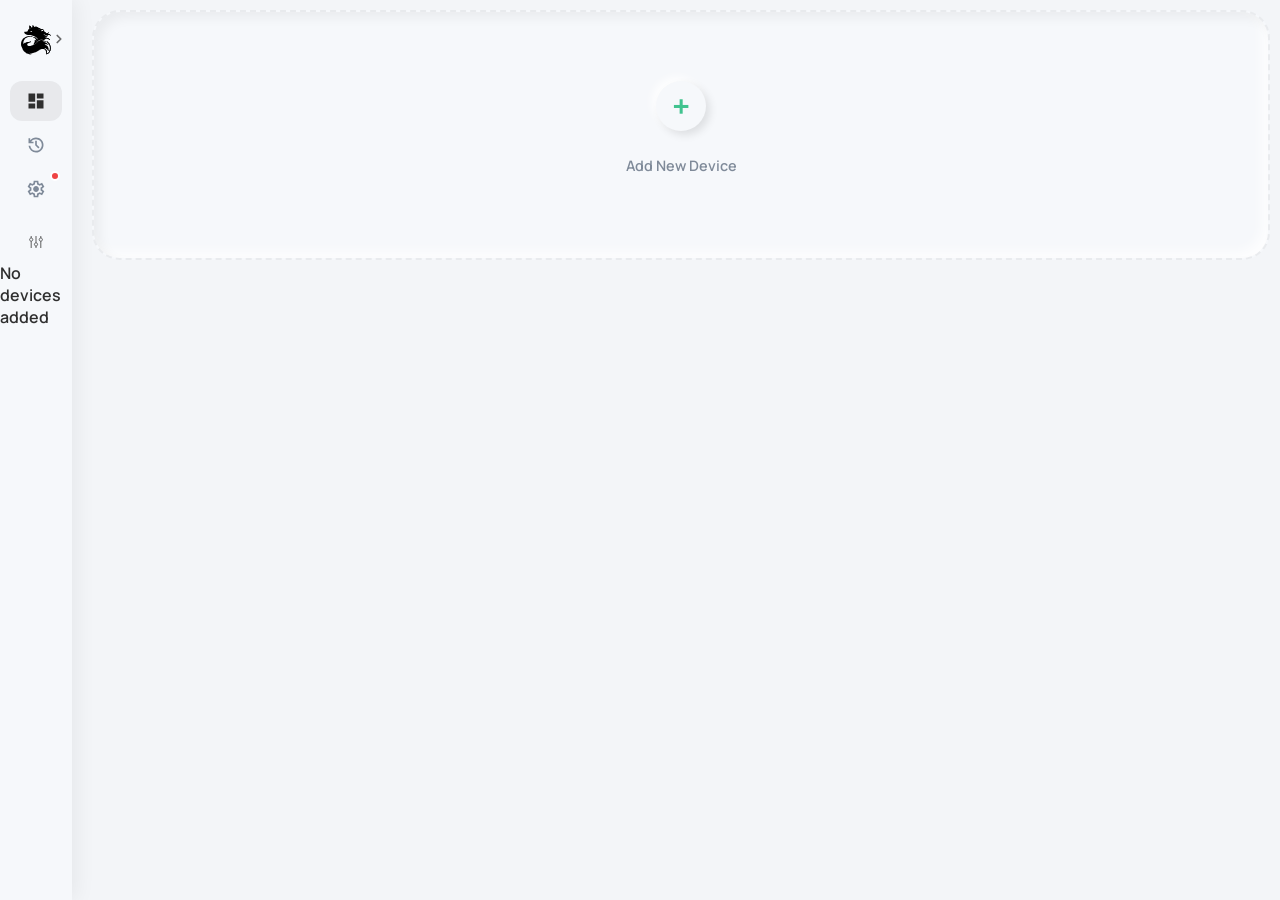
==== commit bcfed0b7: "acesiot v1.0.0" ====
--- a/index.html
+++ b/index.html
@@ -6,20 +6,22 @@
   <title>ACES IoT Dashboard</title>
   <script>
     // Apply dark mode immediately to prevent flash
-    if (localStorage.getItem('darkMode') === 'true') {
+    if (localStorage.getItem('acesTheme') === 'dark') {
       document.documentElement.classList.add('dark-mode');
     }
   </script>
+  <link rel="preconnect" href="https://fonts.googleapis.com">
+  <link rel="preconnect" href="https://fonts.gstatic.com" crossorigin>
+  <link href="https://fonts.googleapis.com/css2?family=Manrope:wght@600;700;800&display=swap" rel="stylesheet">
   <link rel="stylesheet" href="css/style.css?v=2">
 </head>
 <body>
 <script>
   // Immediately apply dark mode to body
-  if (localStorage.getItem('darkMode') === 'true') {
+  if (localStorage.getItem('acesTheme') === 'dark') {
     document.body.classList.add('dark-mode');
   }
 </script>
-</div>
 
 <!-- Side Navigation (Desktop/Tablet) -->
 <aside class="side-nav collapsed" id="sideNav">
@@ -40,9 +42,10 @@
       <svg viewBox="0 -960 960 960" fill="currentColor"><path d="M480-120q-138 0-240.5-91.5T122-440h82q14 104 92.5 172T480-200q117 0 198.5-81.5T760-480q0-117-81.5-198.5T480-760q-69 0-129 32t-101 88h110v80H120v-240h80v94q51-64 124.5-99T480-840q75 0 140.5 28.5t114 77q48.5 48.5 77 114T840-480q0 75-28.5 140.5t-77 114q-48.5 48.5-114 77T480-120Zm112-192L440-464v-216h80v184l128 128-56 56Z"/></svg>
       <span>Logs</span>
     </a>
-    <a href="#" class="side-nav-link" onclick="openAlertSettings(); return false;" data-tooltip="Alerts">
-      <svg viewBox="0 -960 960 960" fill="currentColor"><path d="M200-246q54-53 125.5-83.5T480-360q83 0 154.5 30.5T760-246v-514H200v514Zm280-194q58 0 99-41t41-99q0-58-41-99t-99-41q-58 0-99 41t-41 99q0 58 41 99t99 41ZM200-120q-33 0-56.5-23.5T120-200v-560q0-33 23.5-56.5T200-840h560q33 0 56.5 23.5T840-760v560q0 33-23.5 56.5T760-120H200Zm69-80h422q-44-39-99.5-59.5T480-280q-56 0-112.5 20.5T269-200Zm211-320q-25 0-42.5-17.5T420-580q0-25 17.5-42.5T480-640q25 0 42.5 17.5T540-580q0 25-17.5 42.5T480-520Zm0 17Z"/></svg>
-      <span>Alerts</span>
+    <a href="settings.html" class="side-nav-link" data-tooltip="Settings">
+      <svg viewBox="0 -960 960 960" fill="currentColor"><path d="m370-80-16-128q-13-5-24.5-12T307-235l-119 50L78-375l103-78q-1-7-1-13.5v-27q0-6.5 1-13.5L78-585l110-190 119 50q11-8 23-15t24-12l16-128h220l16 128q13 5 24.5 12t22.5 15l119-50 110 190-103 78q1 7 1 13.5v27q0 6.5-2 13.5l103 78-110 190-118-50q-11 8-23 15t-24 12L590-80H370Zm70-80h79l14-106q31-8 57.5-23.5T639-327l99 41 39-68-86-65q5-14 7-29.5t2-31.5q0-16-2-31.5t-7-29.5l86-65-39-68-99 42q-22-23-48.5-38.5T533-694l-13-106h-79l-14 106q-31 8-57.5 23.5T321-633l-99-41-39 68 86 64q-5 15-7 30t-2 32q0 16 2 31t7 30l-86 65 39 68 99-42q22 23 48.5 38.5T427-266l13 106Zm42-180q58 0 99-41t41-99q0-58-41-99t-99-41q-59 0-99.5 41T342-480q0 58 40.5 99t99.5 41Zm-2-140Z"/></svg>
+      <span>Settings</span>
+      <span class="settings-alert-dot" style="display:none;"></span>
     </a>
   </nav>
 
@@ -59,12 +62,6 @@
     </ul>
   </div>
 
-  <div class="side-nav-footer">
-    <button class="side-nav-theme-toggle" id="sideNavThemeToggle" data-tooltip="Theme">
-      <span id="sideNavThemeIcon"></span>
-      <span id="sideNavThemeLabel">Theme</span>
-    </button>
-  </div>
 </aside>
 <script>
 // Apply sidebar state instantly — suppress transition on load
@@ -109,13 +106,6 @@
 
     <div class="header-controls-group">
       <nav class="header-nav">
-  <a href="#" class="nav-item" onclick="openAlertSettings(); return false;">
-    <svg class="nav-svg" viewBox="0 -960 960 960" fill="currentColor">
-      <path d="M200-246q54-53 125.5-83.5T480-360q83 0 154.5 30.5T760-246v-514H200v514Zm280-194q58 0 99-41t41-99q0-58-41-99t-99-41q-58 0-99 41t-41 99q0 58 41 99t99 41ZM200-120q-33 0-56.5-23.5T120-200v-560q0-33 23.5-56.5T200-840h560q33 0 56.5 23.5T840-760v560q0 33-23.5 56.5T760-120H200Zm69-80h422q-44-39-99.5-59.5T480-280q-56 0-112.5 20.5T269-200Zm211-320q-25 0-42.5-17.5T420-580q0-25 17.5-42.5T480-640q25 0 42.5 17.5T540-580q0 25-17.5 42.5T480-520Zm0 17Z"/>
-    </svg>
-    <span class="nav-text">Alerts</span>
-  </a>
-
   <a href="logs.html" class="nav-item">
     <svg class="nav-svg" viewBox="0 -960 960 960" fill="currentColor">
       <path d="M480-120q-138 0-240.5-91.5T122-440h82q14 104 92.5 172T480-200q117 0 198.5-81.5T760-480q0-117-81.5-198.5T480-760q-69 0-129 32t-101 88h110v80H120v-240h80v94q51-64 124.5-99T480-840q75 0 140.5 28.5t114 77q48.5 48.5 77 114T840-480q0 75-28.5 140.5t-77 114q-48.5 48.5-114 77T480-120Zm112-192L440-464v-216h80v184l128 128-56 56Z"/>
@@ -124,13 +114,6 @@
   </a>
 </nav>
 
-      <div class="header-right">
-        <button id="darkModeToggle" class="theme-toggle">
-          <div class="toggle-track">
-            <div class="toggle-thumb" id="themeIcon"></div>
-          </div>
-        </button>
-      </div>
     </div> 
     </div>
 </header>
@@ -139,76 +122,70 @@
     
     </main>
 
-  <div id="numbersModal" class="modal">
-    <div class="modal-content">
-      <h2>Alert Contacts</h2>
-      <ul id="numbersList"></ul>
-      <div class="input-group" style="margin-top: 20px;">
-        <input type="tel" id="newNumber" placeholder="Enter phone number" maxlength="11">
-      </div>
-      <div class="modal-button-row">
-        <button id="saveNumbersBtn" class="modal-btn cancel-style">Close</button>
-        <button id="addNumberBtn" class="modal-btn save-style">Add</button>
-      </div>
-    </div>
-  </div>
-
   <div id="deviceModal" class="modal">
-    <div class="modal-content">
-      <h2 id="deviceModalTitle">New Connection</h2>
+    <div class="modal-content modal-v2">
+      <div class="modal-v2-icon primary">
+        <svg viewBox="0 -960 960 960" fill="currentColor"><path d="M480-301q99-80 149.5-154T680-594q0-90-60-150t-140-60q-80 0-140 60t-60 150q0 65 50.5 139T480-301Zm0 101Q339-304 269.5-408T200-594q0-125 82-200.5T480-870q116 0 198 75.5T760-594q0 82-69.5 186T480-200Zm0-320q33 0 56.5-23.5T560-600q0-33-23.5-56.5T480-680q-33 0-56.5 23.5T400-600q0 33 23.5 56.5T480-520ZM200-80v-80h560v80H200Z"/></svg>
+      </div>
+      <h2 id="deviceModalTitle" class="modal-v2-title">New Connection</h2>
       <div id="hardwareIndicator" class="hardware-status">
          <span class="dot"></span> 
          <span id="hardwareStatusText">Connected to ACES-1</span>
       </div>
       <div id="discoveryContainer" class="discovery-container" style="display: none;"></div>
       <div class="input-group">
-        <input type="text" id="deviceNameInput" placeholder="Enter Lab Name" autocomplete="off">
-      </div>
-      <div class="modal-button-row">
-        <button id="cancelDeviceBtn" class="modal-btn cancel-style">Cancel</button>
-        <button id="confirmDeviceBtn" class="modal-btn save-style">Connect</button>
+        <input type="text" id="deviceNameInput" class="modal-v2-input" placeholder="Enter Lab Name" autocomplete="off">
+      </div>
+      <div class="modal-v2-actions">
+        <button id="cancelDeviceBtn" class="modal-v2-btn cancel">Cancel</button>
+        <button id="confirmDeviceBtn" class="modal-v2-btn confirm">Connect</button>
       </div>
     </div>
   </div>
 
   <div id="deleteModal" class="modal">
-    <div class="modal-content">
-      <h2 id="deleteModalTitle">Remove Device?</h2>
-      <p id="deleteWarningText" style="margin: 25px 0; font-size: 1rem; opacity: 0.8; text-align: center;">
+    <div class="modal-content modal-v2">
+      <div class="modal-v2-icon danger">
+        <svg viewBox="0 -960 960 960" fill="currentColor"><path d="m40-120 440-760 440 760H40Zm138-80h604L480-720 178-200Zm302-40q17 0 28.5-11.5T520-280q0-17-11.5-28.5T480-320q-17 0-28.5 11.5T440-280q0 17 11.5 28.5T480-240Zm-40-120h80v-200h-80v200Zm40-100Z"/></svg>
+      </div>
+      <h2 id="deleteModalTitle" class="modal-v2-title">Remove Device?</h2>
+      <p id="deleteWarningText" class="modal-v2-msg">
         Are you sure you want to remove this device?
       </p>
-      <div class="modal-button-row">
-        <button id="cancelDeleteBtn" class="modal-btn cancel-style">Cancel</button>
-        <button id="confirmDeleteBtn" class="modal-btn delete-style">Remove</button>
+      <div class="modal-v2-actions">
+        <button id="cancelDeleteBtn" class="modal-v2-btn cancel">Cancel</button>
+        <button id="confirmDeleteBtn" class="modal-v2-btn danger">Remove</button>
       </div>
     </div>
   </div>
 
   <!-- Siren/BFP confirmation modal (shared for inline detail mode) -->
   <div id="customModal" class="modal-overlay" style="display: none;">
-    <div class="modal-content modal-card">
-      <div class="modal-lcd-well">
-        <h3 id="modalTitle">SYSTEM CONFIRMATION</h3>
-        <p id="modalMessage">ARE YOU SURE YOU WANT TO PROCEED?</p>
-        <input type="text" id="bfpNumberInput" placeholder="ENTER BFP NUMBER..." autocomplete="off" inputmode="numeric" style="display: none;">
-      </div>
-      <div class="modal-actions">
-        <button id="modalCancel" class="modal-btn-neu">CANCEL</button>
-        <button id="modalConfirm" class="modal-btn-neu confirm-red">PROCEED</button>
+    <div class="modal-content modal-v2">
+      <div class="modal-v2-icon danger" id="customModalIcon">
+        <svg viewBox="0 -960 960 960" fill="currentColor"><path d="m40-120 440-760 440 760H40Zm138-80h604L480-720 178-200Zm302-40q17 0 28.5-11.5T520-280q0-17-11.5-28.5T480-320q-17 0-28.5 11.5T440-280q0 17 11.5 28.5T480-240Zm-40-120h80v-200h-80v200Zm40-100Z"/></svg>
+      </div>
+      <h3 id="modalTitle" class="modal-v2-title">SYSTEM CONFIRMATION</h3>
+      <p id="modalMessage" class="modal-v2-msg">ARE YOU SURE YOU WANT TO PROCEED?</p>
+      <input type="text" id="bfpNumberInput" class="modal-v2-input" placeholder="Enter BFP number..." autocomplete="off" inputmode="numeric" style="display: none;">
+      <div class="modal-v2-actions">
+        <button id="modalCancel" class="modal-v2-btn cancel">Cancel</button>
+        <button id="modalConfirm" class="modal-v2-btn danger">Proceed</button>
       </div>
     </div>
   </div>
 
   <!-- Clear device logs modal (shared for inline detail mode) -->
   <div id="clearDeviceLogsModal" class="modal-overlay" style="display: none;">
-    <div class="modal-content modal-card">
-      <div class="modal-lcd-well">
-        <h3 id="clearDeviceLogsTitle">CLEAR CONSOLE</h3>
-        <p id="clearDeviceLogsMessage">ARE YOU SURE YOU WANT TO CLEAR THE CURRENT SESSION LOGS?</p>
-      </div>
-      <div class="modal-actions">
-        <button id="clearDeviceLogsCancel" class="modal-btn-neu">CANCEL</button>
-        <button id="clearDeviceLogsConfirm" class="modal-btn-neu confirm-red">CLEAR</button>
+    <div class="modal-content modal-v2">
+      <div class="modal-v2-icon danger">
+        <svg viewBox="0 -960 960 960" fill="currentColor"><path d="M280-120q-33 0-56.5-23.5T200-200v-520h-40v-80h200v-40h240v40h200v80h-40v520q0 33-23.5 56.5T680-120H280Zm400-600H280v520h400v-520ZM360-280h80v-360h-80v360Zm160 0h80v-360h-80v360ZM280-720v520-520Z"/></svg>
+      </div>
+      <h3 id="clearDeviceLogsTitle" class="modal-v2-title">Clear Console</h3>
+      <p id="clearDeviceLogsMessage" class="modal-v2-msg">Are you sure you want to clear the current session logs?</p>
+      <div class="modal-v2-actions">
+        <button id="clearDeviceLogsCancel" class="modal-v2-btn cancel">Cancel</button>
+        <button id="clearDeviceLogsConfirm" class="modal-v2-btn danger">Clear</button>
       </div>
     </div>
   </div>
@@ -219,18 +196,15 @@
     <svg viewBox="0 -960 960 960" fill="currentColor"><path d="M520-600v-240h320v240H520ZM120-440v-400h320v400H120Zm400 320v-400h320v400H520ZM120-120v-240h320v240H120Z"/></svg>
     <span>Dashboard</span>
   </a>
-  <a href="#" class="bottom-nav-item" onclick="openAlertSettings(); return false;">
-    <svg viewBox="0 -960 960 960" fill="currentColor"><path d="M200-246q54-53 125.5-83.5T480-360q83 0 154.5 30.5T760-246v-514H200v514Zm280-194q58 0 99-41t41-99q0-58-41-99t-99-41q-58 0-99 41t-41 99q0 58 41 99t99 41ZM200-120q-33 0-56.5-23.5T120-200v-560q0-33 23.5-56.5T200-840h560q33 0 56.5 23.5T840-760v560q0 33-23.5 56.5T760-120H200Zm69-80h422q-44-39-99.5-59.5T480-280q-56 0-112.5 20.5T269-200Zm211-320q-25 0-42.5-17.5T420-580q0-25 17.5-42.5T480-640q25 0 42.5 17.5T540-580q0 25-17.5 42.5T480-520Zm0 17Z"/></svg>
-    <span>Alerts</span>
-  </a>
   <a href="logs.html" class="bottom-nav-item">
     <svg viewBox="0 -960 960 960" fill="currentColor"><path d="M480-120q-138 0-240.5-91.5T122-440h82q14 104 92.5 172T480-200q117 0 198.5-81.5T760-480q0-117-81.5-198.5T480-760q-69 0-129 32t-101 88h110v80H120v-240h80v94q51-64 124.5-99T480-840q75 0 140.5 28.5t114 77q48.5 48.5 77 114T840-480q0 75-28.5 140.5t-77 114q-48.5 48.5-114 77T480-120Zm112-192L440-464v-216h80v184l128 128-56 56Z"/></svg>
     <span>Logs</span>
   </a>
-  <button class="bottom-nav-item" id="bottomNavThemeToggle">
-    <span id="bottomNavThemeIcon"></span>
-    <span id="bottomNavThemeLabel">Theme</span>
-  </button>
+  <a href="settings.html" class="bottom-nav-item">
+    <svg viewBox="0 -960 960 960" fill="currentColor"><path d="m370-80-16-128q-13-5-24.5-12T307-235l-119 50L78-375l103-78q-1-7-1-13.5v-27q0-6.5 1-13.5L78-585l110-190 119 50q11-8 23-15t24-12l16-128h220l16 128q13 5 24.5 12t22.5 15l119-50 110 190-103 78q1 7 1 13.5v27q0 6.5-2 13.5l103 78-110 190-118-50q-11 8-23 15t-24 12L590-80H370Zm70-80h79l14-106q31-8 57.5-23.5T639-327l99 41 39-68-86-65q5-14 7-29.5t2-31.5q0-16-2-31.5t-7-29.5l86-65-39-68-99 42q-22-23-48.5-38.5T533-694l-13-106h-79l-14 106q-31 8-57.5 23.5T321-633l-99-41-39 68 86 64q-5 15-7 30t-2 32q0 16 2 31t7 30l-86 65 39 68 99-42q22 23 48.5 38.5T427-266l13 106Zm42-180q58 0 99-41t41-99q0-58-41-99t-99-41q-59 0-99.5 41T342-480q0 58 40.5 99t99.5 41Zm-2-140Z"/></svg>
+    <span>Settings</span>
+    <span class="settings-alert-dot" style="display:none;"></span>
+  </a>
 </nav>
 
   <script src="js/config.js"></script>
--- a/css/style.css
+++ b/css/style.css
@@ -3289,6 +3289,308 @@
 }
 
 /* ============================================================
+   MODAL V2 — Modern Redesign
+   ============================================================ */
+
+/* V2 styles override old modal-content when .modal-v2 is present */
+.modal-v2 {
+  background: var(--card-bg) !important;
+  border-radius: 16px !important;
+  padding: 28px 24px 20px !important;
+  max-width: 400px !important;
+  width: 92% !important;
+  text-align: center !important;
+  box-shadow: 0 20px 60px rgba(0, 0, 0, 0.2) !important;
+  border: none !important;
+  gap: 0 !important;
+  display: flex !important;
+  flex-direction: column !important;
+  align-items: center !important;
+  overflow: visible !important;
+  max-height: none !important;
+}
+
+.modal-v2-icon {
+  width: 44px;
+  height: 44px;
+  border-radius: 50%;
+  display: inline-flex;
+  align-items: center;
+  justify-content: center;
+  margin-bottom: 12px;
+  flex-shrink: 0;
+}
+
+.modal-v2-icon svg {
+  width: 24px;
+  height: 24px;
+}
+
+.modal-v2-icon.primary {
+  background: rgba(65, 195, 143, 0.12);
+  color: var(--primary-accent, #41c38f);
+}
+
+.modal-v2-icon.danger {
+  background: rgba(239, 68, 68, 0.12);
+  color: #ef4444;
+}
+
+.modal-v2-title {
+  font-family: 'Manrope', system-ui, -apple-system, sans-serif !important;
+  font-size: 1.05rem !important;
+  font-weight: 800 !important;
+  color: var(--text-primary) !important;
+  margin: 0 0 6px !important;
+  text-align: center !important;
+  letter-spacing: 0 !important;
+  text-transform: none !important;
+  text-shadow: none !important;
+}
+
+.modal-v2-msg {
+  font-size: 0.82rem !important;
+  color: var(--text-secondary) !important;
+  margin: 0 0 20px !important;
+  line-height: 1.55 !important;
+  text-align: center !important;
+  opacity: 1 !important;
+  font-weight: 400 !important;
+  text-transform: none !important;
+}
+
+.modal-v2-msg strong {
+  color: var(--text-primary) !important;
+  font-weight: 700 !important;
+}
+
+/* Preserve colored inline spans for siren/BFP messages */
+.modal-v2-msg .text-engage {
+  color: #ef4444 !important;
+  font-weight: 700 !important;
+  text-decoration: none !important;
+}
+
+.modal-v2-msg .text-deactivate {
+  color: #41c38f !important;
+  font-weight: 700 !important;
+  text-decoration: none !important;
+}
+
+.modal-v2-input {
+  width: 100% !important;
+  padding: 12px 16px !important;
+  border: 2px solid transparent !important;
+  border-radius: 12px !important;
+  background: var(--app-bg) !important;
+  color: var(--text-primary) !important;
+  font-size: 0.9rem !important;
+  font-family: inherit !important;
+  box-sizing: border-box !important;
+  box-shadow: none !important;
+  transition: border-color 0.2s ease, box-shadow 0.2s ease !important;
+  outline: none !important;
+  margin: 0 0 16px !important;
+}
+
+.modal-v2-input:focus {
+  border-color: var(--primary-accent, #41c38f) !important;
+  box-shadow: 0 0 0 3px rgba(65, 195, 143, 0.15) !important;
+}
+
+.modal-v2-input::placeholder {
+  color: var(--text-secondary) !important;
+  opacity: 0.6 !important;
+}
+
+.modal-v2-actions {
+  display: flex !important;
+  gap: 10px !important;
+  width: 100% !important;
+  justify-content: stretch !important;
+}
+
+.modal-v2-btn {
+  flex: 1 !important;
+  padding: 10px 16px !important;
+  border: none !important;
+  border-radius: 10px !important;
+  font-family: 'Manrope', system-ui, -apple-system, sans-serif !important;
+  font-size: 0.82rem !important;
+  font-weight: 700 !important;
+  cursor: pointer !important;
+  transition: background 0.15s ease, transform 0.1s ease !important;
+  box-shadow: none !important;
+  text-transform: none !important;
+  letter-spacing: 0 !important;
+}
+
+.modal-v2-btn:active {
+  transform: scale(0.97) !important;
+}
+
+.modal-v2-btn.cancel {
+  background: rgba(0, 0, 0, 0.06) !important;
+  color: var(--text-secondary) !important;
+}
+
+.modal-v2-btn.cancel:hover {
+  background: rgba(0, 0, 0, 0.10) !important;
+}
+
+.modal-v2-btn.confirm {
+  background: var(--primary-accent, #41c38f) !important;
+  color: #fff !important;
+}
+
+.modal-v2-btn.confirm:hover {
+  background: #36a87a !important;
+}
+
+.modal-v2-btn.danger {
+  background: #ef4444 !important;
+  color: #fff !important;
+}
+
+.modal-v2-btn.danger:hover {
+  background: #dc2626 !important;
+}
+
+/* Dark mode overrides for v2 modal */
+.dark-mode .modal-v2 {
+  box-shadow: 0 20px 60px rgba(0, 0, 0, 0.5) !important;
+  border: 1px solid rgba(255, 255, 255, 0.06) !important;
+}
+
+.dark-mode .modal-v2-icon.primary {
+  background: rgba(65, 195, 143, 0.18) !important;
+  color: #5ddba8 !important;
+}
+
+.dark-mode .modal-v2-icon.danger {
+  background: rgba(239, 68, 68, 0.18) !important;
+  color: #f87171 !important;
+}
+
+.dark-mode .modal-v2-title {
+  color: #f1f5f9 !important;
+}
+
+.dark-mode .modal-v2-msg {
+  color: #94a3b8 !important;
+}
+
+.dark-mode .modal-v2-msg strong {
+  color: #e2e8f0 !important;
+}
+
+.dark-mode .modal-v2-msg .text-engage {
+  color: #f87171 !important;
+}
+
+.dark-mode .modal-v2-msg .text-deactivate {
+  color: #5ddba8 !important;
+}
+
+.dark-mode .modal-v2-msg .text-change {
+  color: #60a5fa !important;
+}
+
+.dark-mode .modal-v2-input {
+  background: var(--app-bg) !important;
+  border: 2px solid rgba(255, 255, 255, 0.08) !important;
+  color: #f1f5f9 !important;
+}
+
+.dark-mode .modal-v2-input:focus {
+  border-color: #5ddba8 !important;
+  box-shadow: 0 0 0 3px rgba(93, 219, 168, 0.15) !important;
+}
+
+.dark-mode .modal-v2-input::placeholder {
+  color: #64748b !important;
+}
+
+.dark-mode .modal-v2-btn.cancel {
+  background: rgba(255, 255, 255, 0.08) !important;
+  color: #94a3b8 !important;
+}
+
+.dark-mode .modal-v2-btn.cancel:hover {
+  background: rgba(255, 255, 255, 0.14) !important;
+  color: #cbd5e1 !important;
+}
+
+.dark-mode .modal-v2-btn.confirm {
+  background: #34d399 !important;
+  color: #022c22 !important;
+}
+
+.dark-mode .modal-v2-btn.confirm:hover {
+  background: #2dc08a !important;
+}
+
+.dark-mode .modal-v2-btn.danger {
+  background: #f87171 !important;
+  color: #1c0606 !important;
+}
+
+.dark-mode .modal-v2-btn.danger:hover {
+  background: #ef4444 !important;
+}
+
+.dark-mode .modal-v2 .input-group input {
+  border: 2px solid rgba(255, 255, 255, 0.08) !important;
+}
+
+.dark-mode .modal-v2 .input-group input:focus {
+  border-color: #5ddba8 !important;
+  box-shadow: 0 0 0 3px rgba(93, 219, 168, 0.15) !important;
+}
+
+/* Hardware status indicator inside v2 modal */
+.modal-v2 .hardware-status {
+  margin-bottom: 12px;
+}
+
+/* Discovery container inside v2 modal */
+.modal-v2 .discovery-container {
+  width: 100%;
+  margin-bottom: 8px;
+}
+
+/* Input group inside v2 modal */
+.modal-v2 .input-group {
+  width: 100%;
+  margin-bottom: 16px;
+}
+
+.modal-v2 .input-group input {
+  width: 100% !important;
+  padding: 12px 16px !important;
+  border: 2px solid transparent !important;
+  border-radius: 12px !important;
+  background: var(--app-bg) !important;
+  color: var(--text-primary) !important;
+  font-size: 0.9rem !important;
+  box-sizing: border-box !important;
+  box-shadow: none !important;
+  outline: none !important;
+  margin: 0 !important;
+  transition: border-color 0.2s ease, box-shadow 0.2s ease !important;
+}
+
+.modal-v2 .input-group input:focus {
+  border-color: var(--primary-accent, #41c38f) !important;
+  box-shadow: 0 0 0 3px rgba(65, 195, 143, 0.15) !important;
+}
+
+.modal-v2 .input-group input::placeholder {
+  color: var(--text-secondary) !important;
+  opacity: 0.6 !important;
+}
+
+/* ============================================================
    SIDE NAVIGATION BAR (Desktop/Tablet >= 768px)
    ============================================================ */
 
@@ -3589,6 +3891,7 @@
     cursor: pointer;
     border: none;
     background: none;
+    position: relative;
   }
 
   .side-nav-link svg {
@@ -5181,6 +5484,7 @@
     box-shadow: 4px 4px 8px rgba(0, 0, 0, 0.06), -4px -4px 8px rgba(255, 255, 255, 0.8);
     box-sizing: border-box;
     flex-wrap: wrap;
+    transition: padding 0.3s ease;
 }
 
 .toolbar-filters {
@@ -5789,6 +6093,38 @@
     }
 }
 
+/* Tablet / narrow desktop with side nav (769px – 1340px) — stack toolbar to prevent overflow */
+@media (min-width: 769px) and (max-width: 1340px) {
+    .logs-sticky-header .logs-toolbar {
+        flex-direction: column;
+        align-items: stretch;
+        gap: 12px;
+        padding: 12px 16px;
+    }
+
+    .logs-sticky-header .toolbar-filters {
+        flex-direction: row;
+        flex-wrap: wrap;
+        gap: 12px;
+    }
+
+    .logs-sticky-header .toolbar-actions {
+        margin-left: 0;
+        display: flex;
+        justify-content: flex-end;
+        gap: 10px;
+    }
+
+    .logs-sticky-header .filter-group {
+        flex: 1;
+        min-width: 200px;
+    }
+
+    .logs-sticky-header .filter-select {
+        flex: 1;
+    }
+}
+
 /* ============================================================
    REPORT GENERATION STYLES
    ============================================================ */
@@ -6101,3 +6437,802 @@
   }
 }
 
+/* ============================================================
+   SETTINGS PAGE STYLES
+   ============================================================ */
+
+.settings-page {
+  padding: 20px;
+  max-width: 700px;
+  margin: 0 auto;
+}
+
+/* Setup Required Banner */
+.settings-banner {
+  display: flex;
+  align-items: flex-start;
+  gap: 14px;
+  padding: 16px 20px;
+  border-radius: 14px;
+  margin-bottom: 24px;
+  font-size: 0.85rem;
+  line-height: 1.5;
+}
+
+.settings-banner svg {
+  width: 24px;
+  height: 24px;
+  flex-shrink: 0;
+  margin-top: 2px;
+}
+
+.settings-banner strong {
+  display: block;
+  font-size: 0.9rem;
+  margin-bottom: 4px;
+}
+
+.settings-banner p {
+  margin: 0;
+  opacity: 0.85;
+}
+
+.settings-banner-warning {
+  background: rgba(245, 158, 11, 0.1);
+  border: 1px solid rgba(245, 158, 11, 0.25);
+  color: #b45309;
+}
+
+.dark-mode .settings-banner-warning {
+  background: rgba(245, 158, 11, 0.08);
+  border-color: rgba(245, 158, 11, 0.2);
+  color: #fbbf24;
+}
+
+/* Section Layout — unified card container */
+.settings-section {
+  margin-bottom: 20px;
+  background: var(--card-bg);
+  border-radius: 16px;
+  padding: 0;
+  box-shadow: 4px 4px 8px rgba(0, 0, 0, 0.06), -4px -4px 8px rgba(255, 255, 255, 0.8);
+  overflow: hidden;
+}
+
+.dark-mode .settings-section {
+  box-shadow: 0 2px 12px rgba(0, 0, 0, 0.3);
+}
+
+.settings-section-header {
+  display: flex;
+  align-items: flex-start;
+  gap: 12px;
+  padding: 18px 20px 14px;
+  margin: 0;
+}
+
+.settings-section-header[data-collapsible] {
+  cursor: pointer;
+  user-select: none;
+  -webkit-user-select: none;
+  transition: background 0.2s ease;
+}
+
+.settings-section-header[data-collapsible]:hover {
+  background: rgba(65, 195, 143, 0.04);
+}
+
+.dark-mode .settings-section-header[data-collapsible]:hover {
+  background: rgba(65, 195, 143, 0.06);
+}
+
+.settings-section-header[data-collapsible]:active {
+  background: rgba(65, 195, 143, 0.08);
+}
+
+.settings-section-header > svg:first-child {
+  width: 22px;
+  height: 22px;
+  color: var(--primary-accent, #41c38f);
+  flex-shrink: 0;
+  margin-top: 2px;
+}
+
+.settings-chevron {
+  width: 20px;
+  height: 20px;
+  flex-shrink: 0;
+  margin-top: 2px;
+  margin-left: auto;
+  color: var(--text-secondary);
+  background: rgba(0,0,0,0.04);
+  border-radius: 50%;
+  padding: 3px;
+  transition: transform 0.25s ease, color 0.2s ease, background 0.2s ease;
+}
+
+.dark-mode .settings-chevron {
+  background: rgba(255,255,255,0.06);
+}
+
+.settings-section-header[data-collapsible]:hover .settings-chevron {
+  color: var(--primary-accent, #41c38f);
+  background: rgba(65, 195, 143, 0.12);
+}
+
+.settings-section-header.expanded .settings-chevron {
+  transform: rotate(180deg);
+}
+
+.settings-section-title {
+  font-family: 'Manrope', system-ui, -apple-system, sans-serif;
+  font-size: 1.05rem;
+  font-weight: 800;
+  letter-spacing: -0.01em;
+  color: var(--text-primary);
+  margin: 0;
+}
+
+.settings-section-subtitle {
+  font-size: 0.78rem;
+  color: var(--text-secondary);
+  margin: 0;
+  line-height: 1.5;
+  max-height: 0;
+  overflow: hidden;
+  opacity: 0;
+  transition: max-height 0.3s ease, opacity 0.25s ease, margin 0.3s ease;
+}
+
+.settings-section-header.expanded .settings-section-subtitle {
+  max-height: 120px;
+  opacity: 1;
+  margin-top: 4px;
+}
+
+/* Card — now nested inside the section container */
+.settings-card {
+  background: none;
+  border-radius: 0;
+  padding: 4px 20px 20px;
+  box-shadow: none;
+}
+
+.dark-mode .settings-card {
+  box-shadow: none;
+}
+
+/* Fields */
+.settings-field {
+  margin-bottom: 20px;
+}
+
+.settings-field:last-of-type {
+  margin-bottom: 24px;
+}
+
+.settings-label {
+  display: block;
+  font-family: 'Manrope', system-ui, -apple-system, sans-serif;
+  font-size: 0.75rem;
+  font-weight: 700;
+  text-transform: uppercase;
+  letter-spacing: 0.8px;
+  color: var(--text-secondary);
+  margin-bottom: 8px;
+}
+
+.settings-input {
+  width: 100%;
+  padding: 12px 16px;
+  border: 2px solid transparent;
+  border-radius: 12px;
+  background: var(--app-bg);
+  color: var(--text-primary);
+  font-size: 0.9rem;
+  font-family: inherit;
+  box-sizing: border-box;
+  transition: border-color 0.2s ease, box-shadow 0.2s ease;
+  outline: none;
+}
+
+.settings-input:focus {
+  border-color: var(--primary-accent, #41c38f);
+  box-shadow: 0 0 0 3px rgba(65, 195, 143, 0.15);
+}
+
+.settings-input::placeholder {
+  color: var(--text-secondary);
+  opacity: 0.6;
+}
+
+.settings-textarea {
+  resize: vertical;
+  min-height: 80px;
+  line-height: 1.5;
+}
+
+.settings-hint {
+  display: block;
+  font-size: 0.72rem;
+  color: var(--text-secondary);
+  margin-top: 6px;
+  line-height: 1.4;
+}
+
+.settings-hint-row {
+  display: flex;
+  align-items: baseline;
+  justify-content: space-between;
+  gap: 8px;
+  margin-top: 6px;
+}
+.settings-hint-row .settings-hint {
+  margin-top: 0;
+}
+
+.settings-char-count {
+  font-size: 0.7rem;
+  color: var(--text-secondary);
+  white-space: nowrap;
+  flex-shrink: 0;
+  font-variant-numeric: tabular-nums;
+}
+.settings-char-count.char-count-warn {
+  color: #e74c3c;
+  font-weight: 600;
+}
+
+/* SMS char badge */
+.sms-char-badge {
+  display: inline-block;
+  font-size: 0.65rem;
+  font-weight: 600;
+  padding: 2px 8px;
+  border-radius: 10px;
+  margin-left: 8px;
+  vertical-align: middle;
+  font-variant-numeric: tabular-nums;
+}
+.sms-char-badge.ok {
+  background: rgba(65, 195, 143, 0.15);
+  color: #2ecc71;
+}
+.sms-char-badge.warn {
+  background: rgba(241, 196, 15, 0.15);
+  color: #f39c12;
+}
+.sms-char-badge.over {
+  background: rgba(231, 76, 60, 0.15);
+  color: #e74c3c;
+}
+
+/* Actions */
+.settings-actions {
+  display: flex;
+  align-items: center;
+  gap: 14px;
+  flex-wrap: wrap;
+}
+
+.settings-btn {
+  display: inline-flex;
+  align-items: center;
+  gap: 8px;
+  padding: 10px 22px;
+  border-radius: 12px;
+  font-size: 0.82rem;
+  font-weight: 700;
+  text-transform: uppercase;
+  letter-spacing: 0.5px;
+  border: none;
+  cursor: pointer;
+  transition: all 0.2s ease;
+  font-family: inherit;
+}
+
+.settings-btn svg {
+  width: 18px;
+  height: 18px;
+}
+
+.settings-btn-primary {
+  background: var(--primary-accent, #41c38f);
+  color: #fff;
+}
+
+.settings-btn-primary:hover:not(:disabled) {
+  filter: brightness(1.1);
+  transform: translateY(-1px);
+}
+
+.settings-btn-primary:disabled {
+  opacity: 0.4;
+  cursor: not-allowed;
+  transform: none;
+}
+
+.settings-save-status {
+  font-size: 0.78rem;
+  font-weight: 600;
+}
+
+.settings-save-status.status-success {
+  color: #22c55e;
+}
+
+.settings-save-status.status-error {
+  color: #ef4444;
+}
+
+/* SMS Preview */
+.sms-preview-card {
+  background: none;
+}
+
+.dark-mode .sms-preview-card {
+  border-color: transparent;
+}
+
+.sms-preview-label {
+  display: flex;
+  align-items: center;
+  gap: 8px;
+  font-family: 'Manrope', system-ui, -apple-system, sans-serif;
+  font-size: 0.7rem;
+  font-weight: 700;
+  text-transform: uppercase;
+  letter-spacing: 1.2px;
+  color: var(--text-secondary);
+  margin-bottom: 16px;
+  padding-bottom: 10px;
+  border-bottom: 1px dashed rgba(0, 0, 0, 0.08);
+}
+
+.dark-mode .sms-preview-label {
+  border-bottom-color: rgba(255, 255, 255, 0.06);
+}
+
+.sms-preview-label svg {
+  width: 16px;
+  height: 16px;
+  opacity: 0.7;
+}
+
+.sms-preview-body {
+  font-family: 'Courier New', Courier, monospace;
+  font-size: 0.82rem;
+  line-height: 1.8;
+  color: var(--text-primary);
+  background: var(--app-bg);
+  border: 1.5px dashed rgba(0, 0, 0, 0.10);
+  border-radius: 10px;
+  padding: 18px 20px;
+}
+
+.dark-mode .sms-preview-body {
+  background: rgba(0, 0, 0, 0.15);
+  border-color: rgba(255, 255, 255, 0.08);
+}
+
+.sms-preview-placeholder {
+  color: var(--text-secondary);
+  font-style: italic;
+  font-family: inherit;
+}
+
+.sms-line {
+  margin-bottom: 2px;
+}
+
+.sms-label {
+  font-weight: 700;
+  font-size: 0.78rem;
+  text-transform: uppercase;
+  letter-spacing: 0.3px;
+  color: var(--text-secondary);
+  margin-bottom: 4px;
+  margin-top: 2px;
+}
+
+.sms-msg {
+  font-size: 0.82rem;
+  line-height: 1.6;
+  color: var(--text-primary);
+}
+
+.sms-divider {
+  border-top: 1px dashed rgba(0, 0, 0, 0.10);
+  margin: 14px 0;
+}
+
+.dark-mode .sms-divider {
+  border-top-color: rgba(255, 255, 255, 0.08);
+}
+
+.sms-alert {
+  font-weight: 700;
+  font-size: 0.9rem;
+  margin-bottom: 8px;
+}
+
+.sms-urgent {
+  margin-top: 8px;
+  font-weight: 700;
+  opacity: 0.9;
+}
+
+/* Appearance — Toggle Switch */
+.settings-row {
+  display: flex;
+  align-items: center;
+  justify-content: space-between;
+  gap: 16px;
+}
+
+.settings-row-info {
+  display: flex;
+  flex-direction: column;
+  gap: 2px;
+}
+
+.settings-row-label {
+  font-family: 'Manrope', system-ui, -apple-system, sans-serif;
+  font-size: 0.85rem;
+  font-weight: 700;
+  color: var(--text-primary);
+}
+
+.settings-row-desc {
+  font-size: 0.72rem;
+  color: var(--text-secondary);
+}
+
+/* Theme icon toggle button */
+.settings-theme-icon-btn {
+  background: none;
+  border: 2px solid var(--border-color, rgba(0,0,0,0.08));
+  border-radius: 12px;
+  cursor: pointer;
+  padding: 8px;
+  flex-shrink: 0;
+  display: flex;
+  align-items: center;
+  justify-content: center;
+  width: 44px;
+  height: 44px;
+  color: var(--text-primary);
+  transition: background 0.25s ease, border-color 0.25s ease, color 0.25s ease;
+}
+.settings-theme-icon-btn:hover {
+  background: rgba(0,0,0,0.05);
+  border-color: var(--primary-accent, #41c38f);
+}
+.dark-mode .settings-theme-icon-btn:hover {
+  background: rgba(255,255,255,0.08);
+}
+.settings-theme-icon-btn svg {
+  width: 24px;
+  height: 24px;
+}
+
+/* Mobile adjustments */
+@media (max-width: 480px) {
+  .settings-page {
+    padding: 15px;
+  }
+
+  .settings-section {
+    border-radius: 14px;
+  }
+
+  .settings-section-header {
+    padding: 14px 16px;
+  }
+
+  .settings-card {
+    padding: 0 16px 16px;
+  }
+
+  .settings-section-header > svg:first-child {
+    width: 20px;
+    height: 20px;
+  }
+
+  .settings-btn {
+    width: 100%;
+    justify-content: center;
+  }
+}
+
+/* ---- Alert Contacts Inline Section ---- */
+.settings-contacts-add {
+  display: flex;
+  gap: 12px;
+  margin-top: 16px;
+  align-items: flex-start;
+}
+
+.settings-contacts-add .settings-input {
+  flex: 1;
+  margin: 0;
+}
+
+.settings-contacts-add .settings-btn {
+  white-space: nowrap;
+  flex-shrink: 0;
+}
+
+/* Override old modal neumorphic styles when button is in settings */
+.settings-contacts-add #addNumberBtn {
+  background: var(--primary-accent, #41c38f);
+  color: #fff;
+  box-shadow: none;
+  flex: unset;
+}
+
+.settings-contacts-empty {
+  list-style: none;
+  padding: 1.2rem;
+  text-align: center;
+  color: var(--text-secondary, #888);
+  font-size: 0.9rem;
+  font-style: italic;
+}
+
+/* numbersList inside settings card */
+.settings-card #numbersList {
+  margin: 0;
+  max-height: none;
+}
+
+@media (max-width: 480px) {
+  .settings-contacts-add {
+    flex-direction: column;
+  }
+
+  .settings-contacts-add .settings-btn {
+    width: 100%;
+    justify-content: center;
+  }
+}
+
+/* ================================================
+   Settings Confirmation Dialog
+   ================================================ */
+.settings-confirm-overlay {
+  position: fixed;
+  inset: 0;
+  z-index: 10000;
+  display: flex;
+  align-items: center;
+  justify-content: center;
+  background: rgba(0, 0, 0, 0.35);
+  backdrop-filter: blur(4px);
+  -webkit-backdrop-filter: blur(4px);
+  opacity: 0;
+  transition: opacity 0.2s ease;
+  padding: 20px;
+}
+
+.settings-confirm-overlay.visible {
+  opacity: 1;
+}
+
+.settings-confirm-dialog {
+  background: var(--card-bg);
+  border-radius: 16px;
+  padding: 28px 24px 20px;
+  max-width: 380px;
+  width: 100%;
+  text-align: center;
+  box-shadow: 0 20px 60px rgba(0, 0, 0, 0.2);
+  transform: scale(0.92) translateY(10px);
+  transition: transform 0.2s ease;
+}
+
+.settings-confirm-overlay.visible .settings-confirm-dialog {
+  transform: scale(1) translateY(0);
+}
+
+.settings-confirm-icon {
+  width: 44px;
+  height: 44px;
+  border-radius: 50%;
+  display: inline-flex;
+  align-items: center;
+  justify-content: center;
+  margin-bottom: 12px;
+}
+
+.settings-confirm-icon svg {
+  width: 24px;
+  height: 24px;
+}
+
+.settings-confirm-icon.primary {
+  background: rgba(65, 195, 143, 0.12);
+  color: var(--primary-accent, #41c38f);
+}
+
+.settings-confirm-icon.danger {
+  background: rgba(239, 68, 68, 0.12);
+  color: #ef4444;
+}
+
+.settings-confirm-title {
+  font-family: 'Manrope', system-ui, -apple-system, sans-serif;
+  font-size: 1.05rem;
+  font-weight: 800;
+  color: var(--text-primary);
+  margin: 0 0 6px;
+}
+
+.settings-confirm-msg {
+  font-size: 0.82rem;
+  color: var(--text-secondary);
+  margin: 0 0 20px;
+  line-height: 1.55;
+}
+
+.settings-confirm-msg strong {
+  color: var(--text-primary);
+  font-weight: 700;
+}
+
+.settings-confirm-actions {
+  display: flex;
+  gap: 10px;
+}
+
+.settings-confirm-btn {
+  flex: 1;
+  padding: 10px 16px;
+  border: none;
+  border-radius: 10px;
+  font-family: 'Manrope', system-ui, -apple-system, sans-serif;
+  font-size: 0.82rem;
+  font-weight: 700;
+  cursor: pointer;
+  transition: background 0.15s ease, transform 0.1s ease;
+}
+
+.settings-confirm-btn:active {
+  transform: scale(0.97);
+}
+
+.settings-confirm-btn.cancel {
+  background: rgba(0, 0, 0, 0.06);
+  color: var(--text-secondary);
+}
+
+.settings-confirm-btn.cancel:hover {
+  background: rgba(0, 0, 0, 0.10);
+}
+
+.settings-confirm-btn.confirm {
+  background: var(--primary-accent, #41c38f);
+  color: #fff;
+}
+
+.settings-confirm-btn.confirm:hover {
+  background: #36a87a;
+}
+
+.settings-confirm-btn.danger {
+  background: #ef4444;
+  color: #fff;
+}
+
+.settings-confirm-btn.danger:hover {
+  background: #dc2626;
+}
+
+/* Dark mode overrides */
+.dark-mode .settings-confirm-overlay {
+  background: rgba(0, 0, 0, 0.5);
+}
+
+.dark-mode .settings-confirm-dialog {
+  box-shadow: 0 20px 60px rgba(0, 0, 0, 0.5);
+  border: 1px solid rgba(255, 255, 255, 0.06);
+}
+
+.dark-mode .settings-confirm-icon.primary {
+  background: rgba(65, 195, 143, 0.18);
+  color: #5ddba8;
+}
+
+.dark-mode .settings-confirm-icon.danger {
+  background: rgba(239, 68, 68, 0.18);
+  color: #f87171;
+}
+
+.dark-mode .settings-confirm-title {
+  color: #f1f5f9;
+}
+
+.dark-mode .settings-confirm-msg {
+  color: #94a3b8;
+}
+
+.dark-mode .settings-confirm-msg strong {
+  color: #e2e8f0;
+}
+
+.dark-mode .settings-confirm-btn.cancel {
+  background: rgba(255, 255, 255, 0.08);
+  color: #94a3b8;
+}
+
+.dark-mode .settings-confirm-btn.cancel:hover {
+  background: rgba(255, 255, 255, 0.14);
+  color: #cbd5e1;
+}
+
+.dark-mode .settings-confirm-btn.confirm {
+  background: #34d399;
+  color: #022c22;
+}
+
+.dark-mode .settings-confirm-btn.confirm:hover {
+  background: #2dc08a;
+}
+
+.dark-mode .settings-confirm-btn.danger {
+  background: #f87171;
+  color: #1c0606;
+}
+
+.dark-mode .settings-confirm-btn.danger:hover {
+  background: #ef4444;
+}
+
+/* ============================================================
+   SETTINGS NAV ALERT DOT
+   ============================================================ */
+.settings-alert-dot {
+  position: absolute;
+  width: 10px;
+  height: 10px;
+  min-width: 10px;
+  min-height: 10px;
+  background: #ef4444;
+  border-radius: 50%;
+  border: 2px solid var(--bg-primary, #ffffff);
+  box-sizing: border-box;
+  box-shadow: 0 0 0 0 rgba(239, 68, 68, 0.4);
+  animation: settings-dot-pulse 2s ease-in-out infinite;
+  pointer-events: none;
+  z-index: 1;
+}
+
+@keyframes settings-dot-pulse {
+  0%, 100% { box-shadow: 0 0 0 0 rgba(239, 68, 68, 0.4); }
+  50% { box-shadow: 0 0 0 4px rgba(239, 68, 68, 0); }
+}
+
+/* Bottom nav: position dot on top-right of the icon */
+.bottom-nav-item .settings-alert-dot {
+  top: 4px;
+  right: calc(50% - 18px);
+}
+
+/* Side nav expanded: position dot at top-right of "Settings" text */
+.side-nav-link .settings-alert-dot {
+  top: 2px;
+  left: auto;
+  right: -2px;
+}
+
+/* Side nav collapsed: top-right of icon */
+.side-nav.collapsed .side-nav-link .settings-alert-dot {
+  top: 2px;
+  left: auto;
+  right: 2px;
+}
+
+/* Dark mode: adjust border color */
+.dark-mode .settings-alert-dot {
+  border-color: var(--bg-primary, #1a1a1a);
+}
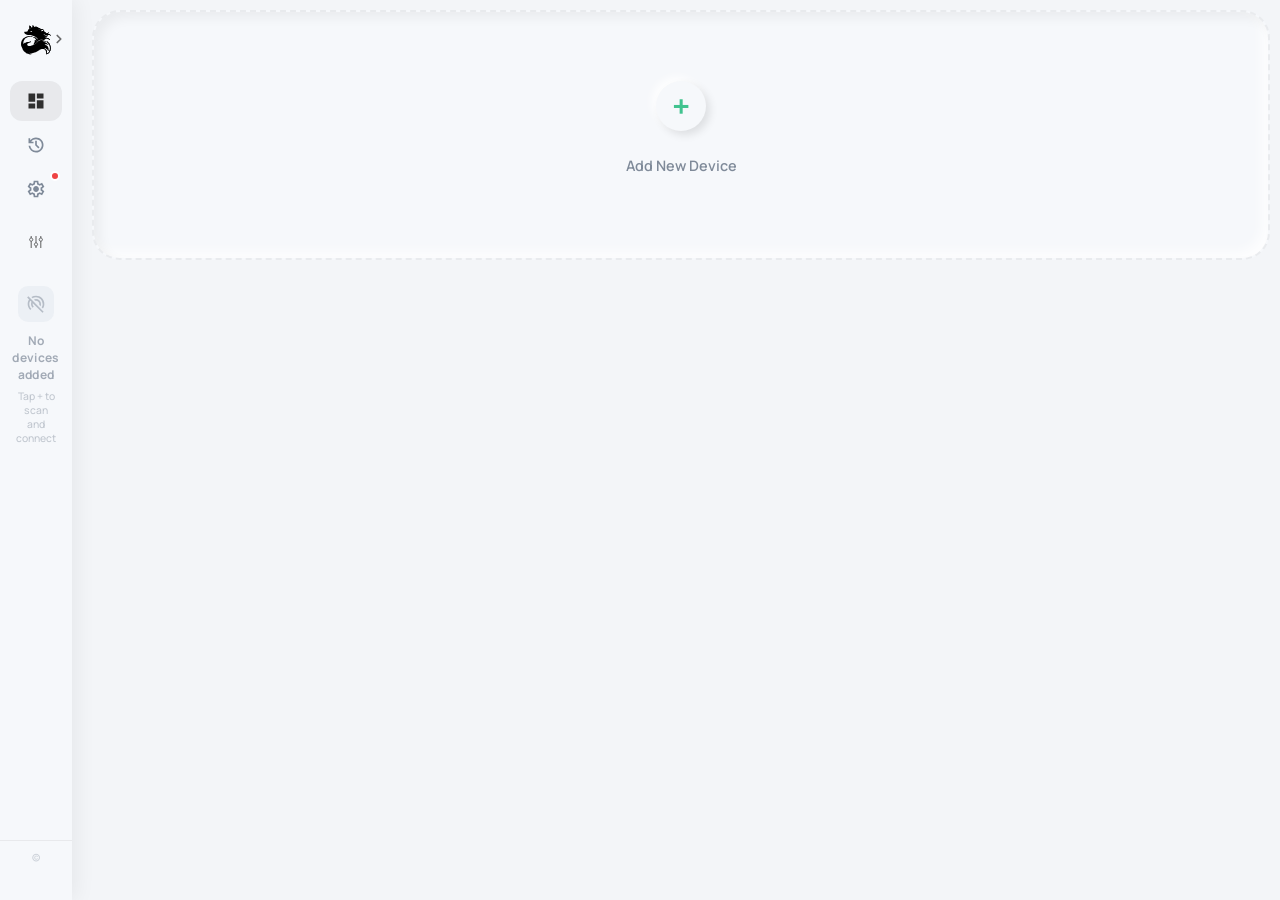
==== commit 1adbf220: "Push latest frontend code from laptop" ====
--- a/index.html
+++ b/index.html
@@ -2,7 +2,7 @@
 <html lang="en">
 <head>
   <meta charset="UTF-8">
-  <meta name="viewport" content="width=device-width, initial-scale=1.0">
+  <meta name="viewport" content="width=device-width, initial-scale=1.0, viewport-fit=cover, interactive-widget=overlays-content">
   <title>ACES IoT Dashboard</title>
   <script>
     // Apply dark mode immediately to prevent flash
@@ -60,6 +60,13 @@
     <ul class="side-nav-device-list" id="sideNavDeviceList">
       <!-- Populated dynamically by JS -->
     </ul>
+  </div>
+
+  <div class="side-nav-footer">
+    <div class="side-nav-credit">
+      <span class="side-nav-credit-line">&copy; 2026 ACES IoT</span>
+      <span class="side-nav-credit-sub">All rights reserved.</span>
+    </div>
   </div>
 
 </aside>
--- a/css/style.css
+++ b/css/style.css
@@ -324,6 +324,54 @@
 
 .dark-mode .status-banner.banner-danger {
   animation: dark-deep-sunken-pulse 1.5s infinite ease-in-out;
+}
+
+.dark-mode .status-banner.banner-offline {
+  opacity: 0.6;
+  box-shadow: inset 10px 10px 20px rgba(0, 0, 0, 0.4),
+              inset -10px -10px 20px rgba(255, 255, 255, 0.02) !important;
+}
+
+.dark-mode .status-banner.banner-offline #bannerText,
+.dark-mode .status-banner.banner-offline [data-role="bannerText"] {
+  color: #64748b !important;
+  text-shadow: none !important;
+}
+
+.dark-mode .status-banner.banner-offline #bannerIcon svg,
+.dark-mode .status-banner.banner-offline [data-role="bannerIcon"] svg {
+  fill: #64748b !important;
+}
+
+.dark-mode .status-banner.banner-reconnect {
+  animation: dark-reconnect-pulse 1s ease-in-out 3;
+}
+
+.dark-mode .status-banner.banner-reconnect #bannerText,
+.dark-mode .status-banner.banner-reconnect [data-role="bannerText"] {
+  color: #4ade80 !important;
+  text-shadow: 0 0 20px rgba(74, 222, 128, 0.5) !important;
+  animation: reconnect-text-glow-dark 1s ease-in-out 3;
+}
+
+@keyframes dark-reconnect-pulse {
+  0%, 100% {
+    box-shadow:
+      inset 10px 10px 20px rgba(0, 0, 0, 0.4),
+      inset -10px -10px 20px rgba(255, 255, 255, 0.03),
+      inset 0 0 20px rgba(74, 222, 128, 0.05) !important;
+  }
+  50% {
+    box-shadow:
+      inset 10px 10px 20px rgba(0, 0, 0, 0.4),
+      inset -10px -10px 20px rgba(255, 255, 255, 0.03),
+      inset 0 0 50px rgba(74, 222, 128, 0.18) !important;
+  }
+}
+
+@keyframes reconnect-text-glow-dark {
+  0%, 100% { text-shadow: 0 0 15px rgba(74, 222, 128, 0.3); }
+  50% { text-shadow: 0 0 30px rgba(74, 222, 128, 0.7); }
 }
 
 @keyframes dark-deep-sunken-warning-pulse {
@@ -2390,6 +2438,11 @@
   body {
     padding-bottom: 70px;
   }
+
+  /* Prevent mobile browser auto-zoom on input focus (requires >= 16px) */
+  input, textarea, select {
+    font-size: 16px !important;
+  }
 }
 
 /* --- MOBILE (PIXEL 7) OVERRIDE --- */
@@ -2493,6 +2546,13 @@
     padding-bottom: calc(6px + env(safe-area-inset-bottom));
     justify-content: space-around;
     align-items: center;
+
+    /* Android fix: force GPU layer so fixed positioning survives URL bar resize */
+    -webkit-transform: translateZ(0);
+    transform: translateZ(0);
+    -webkit-backface-visibility: hidden;
+    backface-visibility: hidden;
+    will-change: transform;
   }
 
   .bottom-nav-item {
@@ -2630,6 +2690,73 @@
     text-shadow: 0 0 15px rgba(64, 192, 87, 0.5);
 }
 
+/* OFFLINE STATE: Grayed out, muted appearance */
+.status-banner.banner-offline {
+    box-shadow: 
+        inset 10px 10px 20px rgba(0, 0, 0, 0.06), 
+        inset -10px -10px 20px rgba(255, 255, 255, 0.7),
+        inset 0 0 20px rgba(148, 163, 184, 0.05);
+    opacity: 0.7;
+}
+
+.status-banner.banner-offline #bannerText,
+.status-banner.banner-offline [data-role="bannerText"] {
+    color: #94a3b8;
+    text-shadow: none;
+}
+
+.status-banner.banner-offline #bannerIcon svg,
+.status-banner.banner-offline [data-role="bannerIcon"] svg {
+    fill: #94a3b8;
+}
+
+/* RECONNECT STATE: Green pulse celebration */
+.status-banner.banner-reconnect {
+    animation: reconnect-pulse 1s ease-in-out 3;
+}
+
+.status-banner.banner-reconnect #bannerText,
+.status-banner.banner-reconnect [data-role="bannerText"] {
+    color: #22c55e;
+    text-shadow: 0 0 20px rgba(34, 197, 94, 0.6);
+    animation: reconnect-text-glow 1s ease-in-out 3;
+}
+
+.status-banner.banner-reconnect #bannerIcon svg,
+.status-banner.banner-reconnect [data-role="bannerIcon"] svg {
+    fill: #22c55e;
+    animation: reconnect-icon-spin 1s ease-in-out 1;
+}
+
+@keyframes reconnect-pulse {
+    0%, 100% {
+        box-shadow:
+            inset 10px 10px 20px rgba(0, 0, 0, 0.08),
+            inset -10px -10px 20px rgba(255, 255, 255, 0.8),
+            inset 0 0 20px rgba(34, 197, 94, 0.05);
+    }
+    50% {
+        box-shadow:
+            inset 10px 10px 20px rgba(0, 0, 0, 0.08),
+            inset -10px -10px 20px rgba(255, 255, 255, 0.8),
+            inset 0 0 50px rgba(34, 197, 94, 0.15);
+    }
+}
+
+@keyframes reconnect-text-glow {
+    0%, 100% {
+        text-shadow: 0 0 15px rgba(34, 197, 94, 0.4);
+    }
+    50% {
+        text-shadow: 0 0 30px rgba(34, 197, 94, 0.8);
+    }
+}
+
+@keyframes reconnect-icon-spin {
+    0% { transform: rotate(0deg); }
+    100% { transform: rotate(-360deg); }
+}
+
 /* WARNING STATE: Yellow Pulsing Light */
 .status-banner.banner-warning {
     animation: deep-sunken-warning-pulse 2s infinite ease-in-out;
@@ -3163,6 +3290,29 @@
     z-index: 10000;                 
     align-items: center;
     justify-content: center;
+}
+
+/* --- SMOOTH MODAL TRANSITIONS (Matching Settings Page) --- */
+.modal-overlay,
+.modal {
+    opacity: 0;
+    transition: opacity 0.2s ease;
+}
+
+.modal-overlay.visible,
+.modal.visible {
+    opacity: 1;
+}
+
+.modal-overlay > .modal-content,
+.modal > .modal-content {
+    transform: scale(0.92) translateY(10px);
+    transition: transform 0.2s ease;
+}
+
+.modal-overlay.visible > .modal-content,
+.modal.visible > .modal-content {
+    transform: scale(1) translateY(0);
 }
 
 /* --- THE MODAL CARD (The Box) --- */
@@ -4005,6 +4155,66 @@
     gap: 2px;
   }
 
+  /* Empty state — no devices added */
+  .side-nav-device-empty {
+    display: flex;
+    flex-direction: column;
+    align-items: center;
+    justify-content: center;
+    padding: 24px 16px 20px;
+    text-align: center;
+    gap: 6px;
+  }
+
+  .side-nav-empty-icon {
+    width: 36px;
+    height: 36px;
+    border-radius: 10px;
+    background: rgba(148, 163, 184, 0.1);
+    display: flex;
+    align-items: center;
+    justify-content: center;
+    margin-bottom: 4px;
+  }
+
+  .side-nav-empty-icon svg {
+    width: 20px;
+    height: 20px;
+    fill: var(--text-secondary);
+    opacity: 0.5;
+  }
+
+  .side-nav-empty-title {
+    font-size: 0.75rem;
+    font-weight: 700;
+    color: var(--text-secondary);
+    opacity: 0.7;
+    letter-spacing: 0.3px;
+  }
+
+  .side-nav-empty-hint {
+    font-size: 0.65rem;
+    color: var(--text-secondary);
+    opacity: 0.45;
+    font-weight: 500;
+  }
+
+  .dark-mode .side-nav-empty-icon {
+    background: rgba(148, 163, 184, 0.08);
+  }
+
+  .dark-mode .side-nav-empty-icon svg {
+    opacity: 0.35;
+  }
+
+  .dark-mode .side-nav-empty-title {
+    opacity: 0.5;
+  }
+
+  .dark-mode .side-nav-empty-hint {
+    opacity: 0.3;
+  }
+
   .side-nav-device-item {
     display: flex;
     align-items: center;
@@ -4068,11 +4278,68 @@
     flex-shrink: 0;
   }
 
-  /* --- Footer (Theme Toggle) --- */
+  /* --- Footer (Credit) --- */
   .side-nav-footer {
-    padding: 12px 12px 8px;
+    padding: 14px 16px 16px;
     border-top: 1px solid rgba(0, 0, 0, 0.06);
     margin-top: auto;
+  }
+
+  .side-nav-credit {
+    display: flex;
+    flex-direction: column;
+    align-items: center;
+    gap: 2px;
+    text-align: center;
+  }
+
+  .side-nav-credit-line {
+    font-size: 0.65rem;
+    font-weight: 700;
+    color: var(--text-secondary);
+    opacity: 0.45;
+    letter-spacing: 0.8px;
+    text-transform: uppercase;
+  }
+
+  .side-nav-credit-sub {
+    font-size: 0.58rem;
+    font-weight: 500;
+    color: var(--text-secondary);
+    opacity: 0.3;
+    letter-spacing: 0.3px;
+  }
+
+  .side-nav.collapsed .side-nav-footer {
+    padding: 10px 4px 12px;
+  }
+
+  .side-nav.collapsed .side-nav-credit-line,
+  .side-nav.collapsed .side-nav-credit-sub {
+    display: none;
+  }
+
+  .side-nav.collapsed .side-nav-credit::after {
+    content: '\00A9';
+    font-size: 0.6rem;
+    color: var(--text-secondary);
+    opacity: 0.35;
+  }
+
+  .dark-mode .side-nav-footer {
+    border-top-color: rgba(255, 255, 255, 0.06);
+  }
+
+  .dark-mode .side-nav-credit-line {
+    opacity: 0.3;
+  }
+
+  .dark-mode .side-nav-credit-sub {
+    opacity: 0.2;
+  }
+
+  .dark-mode .side-nav.collapsed .side-nav-credit::after {
+    opacity: 0.2;
   }
 
   .side-nav-theme-toggle {
@@ -4800,6 +5067,17 @@
     text-shadow: 0 0 25px rgba(255, 71, 87, 0.7) !important;
 }
 
+.device-inline-detail .bento-banner .status-banner.banner-offline [data-role="bannerText"] {
+    color: #94a3b8 !important;
+    text-shadow: none !important;
+}
+
+.device-inline-detail .bento-banner .status-banner.banner-reconnect [data-role="bannerText"] {
+    color: #22c55e !important;
+    text-shadow: 0 0 20px rgba(34, 197, 94, 0.6) !important;
+    animation: reconnect-text-glow 1s ease-in-out 3;
+}
+
 /* --- Row 1: Right — Sensor Cards --- */
 .device-inline-detail .bento-sensors {
     grid-column: 2;
@@ -4845,7 +5123,7 @@
 }
 
 .device-inline-detail .bento-sensors .sensor-value {
-    font-size: clamp(1.4rem, 3.5vh, 3.6rem) !important;
+    font-size: clamp(2rem, 6vh, 5rem) !important;
     font-family: 'SevenSegment', monospace !important;
     width: 100% !important;
     text-align: center !important;
@@ -4855,18 +5133,18 @@
 }
 
 .device-inline-detail .bento-sensors .sensor-icon svg {
-    width: clamp(18px, 2.5vh, 38px) !important;
+    width: clamp(20px, 3.5vh, 48px) !important;
     height: auto !important;
 }
 
 .device-inline-detail .bento-sensors .sensor-label {
-    font-size: clamp(0.55rem, 1.2vh, 1rem) !important;
+    font-size: clamp(0.65rem, 1.8vh, 1.2rem) !important;
     font-weight: 800 !important;
     margin-top: clamp(2px, 0.5vh, 6px) !important;
 }
 
 .device-inline-detail .bento-sensors .sensor-unit {
-    font-size: clamp(0.6rem, 1.2vh, 1.3rem) !important;
+    font-size: clamp(0.7rem, 2vh, 1.8rem) !important;
     font-weight: 600 !important;
 }
 
@@ -6683,6 +6961,21 @@
   font-weight: 600;
 }
 
+/* Address validation warning */
+.settings-addr-warning {
+  display: block;
+  font-size: 0.72rem;
+  color: #e74c3c;
+  font-weight: 600;
+  margin-top: 4px;
+  line-height: 1.4;
+  animation: addr-warn-flash 0.3s ease;
+}
+@keyframes addr-warn-flash {
+  0% { opacity: 0; transform: translateY(-4px); }
+  100% { opacity: 1; transform: translateY(0); }
+}
+
 /* SMS char badge */
 .sms-char-badge {
   display: inline-block;
